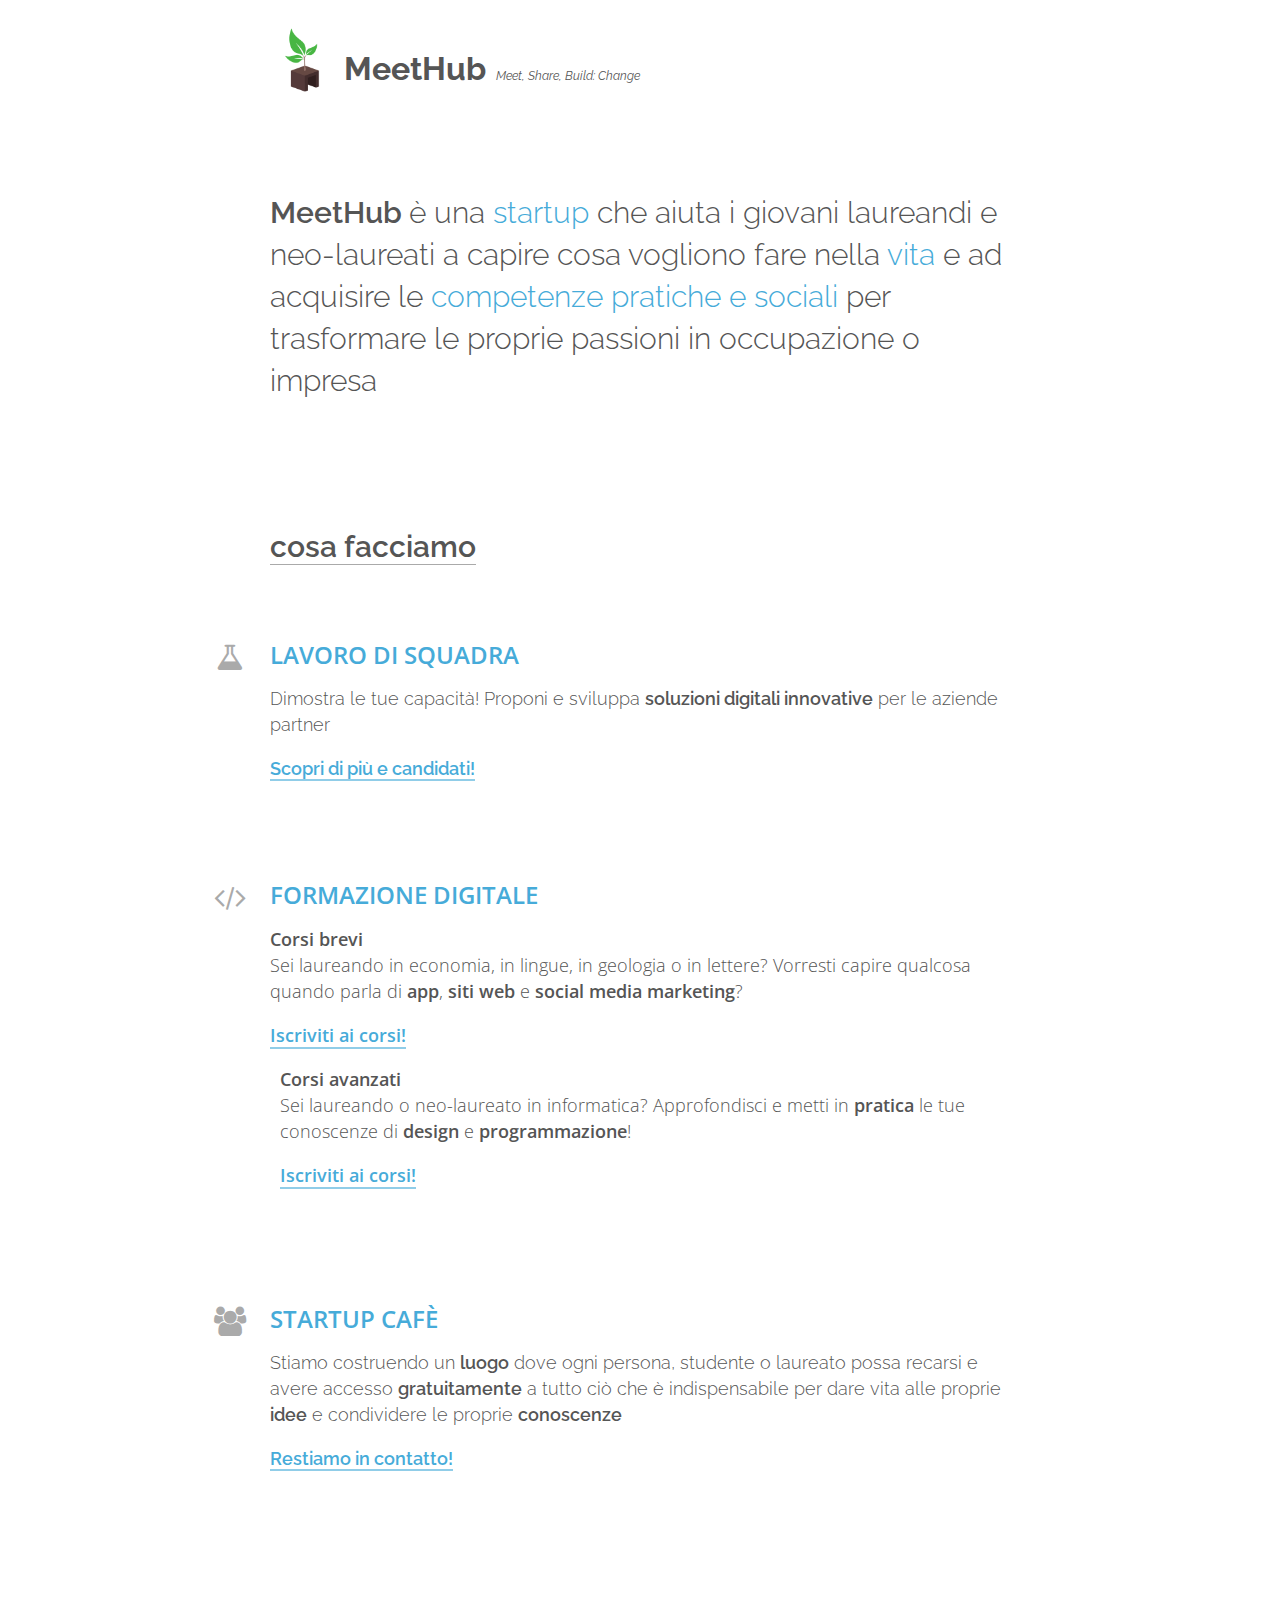
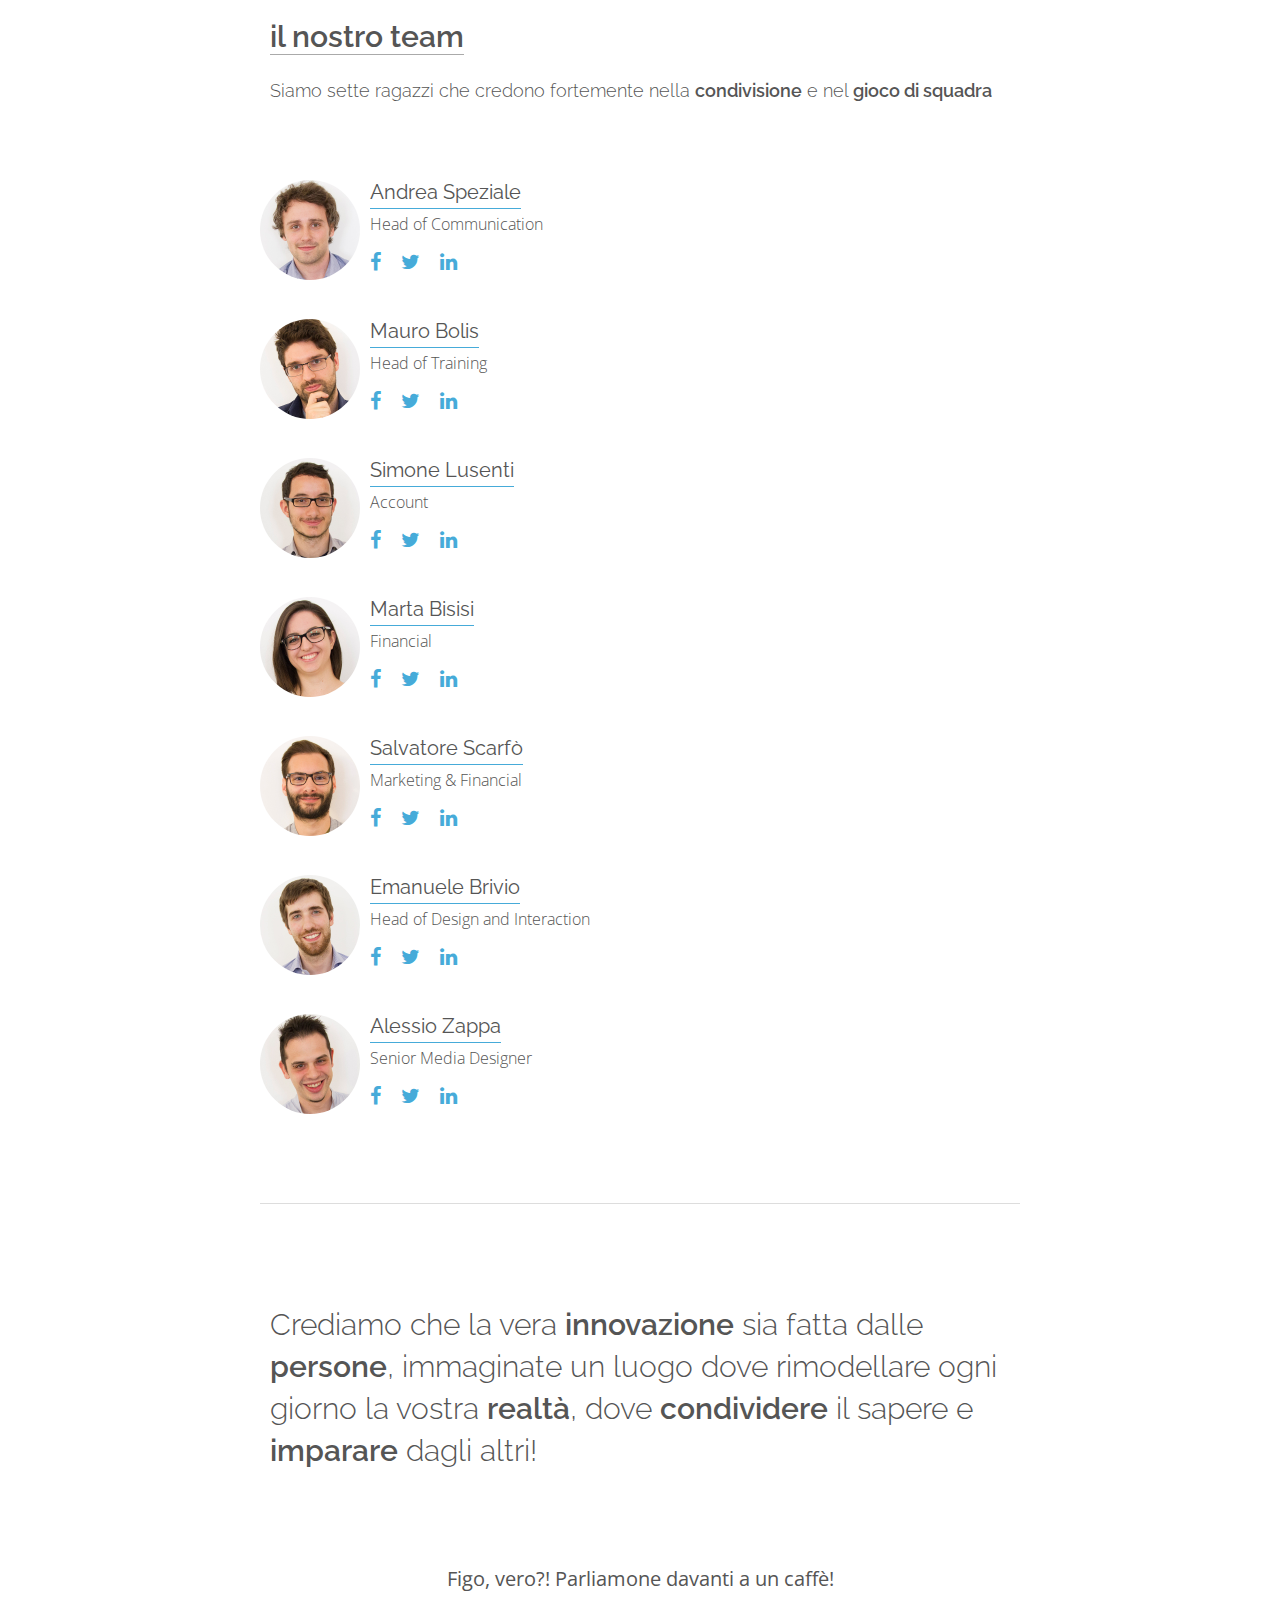
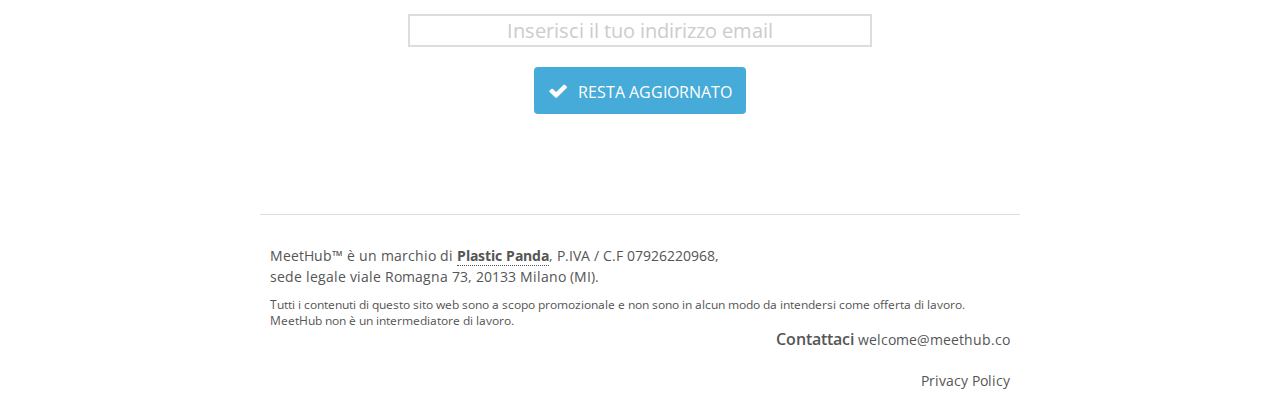
==== index.html @ 355577ea "update layout mobile" ====
<!DOCTYPE html><html prefix="og: http://ogp.me/ns#"><head><title>MeetHub | Meet, Share, Build: Change</title><meta charset="utf-8"><meta http-equiv="X-UA-Compatible" content="IE=edge,chrome=1"><meta name="viewport" content="width=device-width, initial-scale=1.0, maximum-scale=1.0"><meta name="author" content="MeetHub Team"><link rel="stylesheet" href="//yui.yahooapis.com/pure/0.5.0/pure-min.css"><link rel="stylesheet" href="//yui.yahooapis.com/pure/0.5.0/grids-responsive-min.css"><link rel="stylesheet" href="static/css/style.css"><!--[if lt IE 8]><script src="//html5shiv.googlecode.com/svn/trunk/html5.js"></script><script>window.html5 || document.write('<script src="http://html5shiv.googlecode.com/svn/trunk/html5.js"><\\/script>')</script><![endif]--><meta property="og:title" content="MeetHub | Meet, Share, Build: Change."><meta property="og:type" content="website"><meta property="og:image" content="http://www.meethub.co/static/img/mh-logo.png"><meta property="og:description" content="Meethub è un luogo stimolante in cui accelerare se stessi e rimodellare ogni giorno la propria realtà"></head><body><header><div class="container"><div class="padding"><div class="spacer-20"></div><h1 class="raleway"><a href="/"><img src="static/img/mh-logo.png" alt="MeetHub"><span>MeetHub</span><i>Meet, Share, Build: Change</i></a></h1><div class="spacer-100"></div></div></div></header><div id="main"><div class="container"><div class="intro"><div class="padding"><p><b>MeetHub  </b>&egrave; una <span class="text-azure">startup </span>che aiuta i giovani laureandi e neo-laureati a capire cosa vogliono fare nella <span class="text-azure">vita </span>e ad acquisire le <span class="text-azure">competenze </span><span class="text-azure">pratiche e sociali </span>per trasformare le proprie passioni in occupazione o impresa</p></div></div><div class="spacer-100"></div><div class="three"><div class="padding"><h1><span>cosa facciamo</span><div class="spacer-80"></div></h1></div><div class="single-one"><div class="padding"> <div class="circle text-center"><i class="fa fa-flask"></i></div><h3>Lavoro di squadra</h3><p>Dimostra le tue capacità! Proponi e sviluppa <b>soluzioni digitali innovative</b> per le aziende partner<br></p><p data-where-to="mailchimp" class="link-scroll">Scopri di più e candidati!</p></div></div><div class="spacer-100"></div><div class="single-one"><div class="padding"> <div class="circle text-center"><i class="fa fa-code"></i></div><h3>Formazione digitale</h3><div class="pure-g"><div class="pure-u-md-1-2 pure-u-1"><div class="cbase"><p><b>Corsi brevi</b><br>Sei laureando in economia, in lingue, in geologia o in lettere? Vorresti capire qualcosa quando parla di <b>app</b>, <b>siti web</b> e <b>social media marketing</b>?<p><a href="corsi.html">Iscriviti ai corsi!</a></p></p></div></div><div class="pure-u-md-1-2 pure-u-1"><div class="cavanzati"><p><b>Corsi avanzati</b><br>Sei laureando o neo-laureato in informatica? Approfondisci e metti in <b>pratica</b> le tue conoscenze di <b>design</b> e <b>programmazione</b>!</p><p><a href="corsi.html">Iscriviti ai corsi!</a></p></div></div></div></div></div><div class="spacer-100"></div><div class="single-one"><div class="padding"> <div class="circle text-center"><i class="fa fa-users"></i></div><h3>Startup caf&egrave;</h3><p>Stiamo costruendo un <b>luogo</b> dove ogni persona, studente o laureato possa recarsi e avere accesso <b>gratuitamente</b> a tutto ciò che è indispensabile per dare vita alle proprie <b>idee</b> e condividere le proprie <b>conoscenze</b></p><p data-where-to="mailchimp" class="link-scroll">Restiamo in contatto!</p></div></div></div><div class="spacer-100"></div></div><div id="team"><div class="container"><div class="spacer-50"></div><a name="team"></a><div class="padding"><h1><span>il nostro team</span></h1><p>Siamo sette ragazzi che credono fortemente nella <b>condivisione</b> e nel <b>gioco di squadra</b></p></div><div class="spacer-50"></div><div class="team pure-g"><div class="team-member pure-u-sm-1-2 pure-u-1"><div class="padding"><div class="circle"><img src="static/img/team/andrea.jpg" alt="Andrea Speziale"><div style="background-image:url('static/img/team/andrea_hover.jpg')" class="hover-circle"></div></div><div class="text"><h4><span>Andrea Speziale</span></h4><h5>Head of Communication</h5><div class="socials"><a href="http://fb.com/andreafspeziale" target="_blank"><i class="fa fa-facebook"></i></a><a href="http://twitter.com/andreafspeziale" target="_blank"><i class="fa fa-twitter"></i></a><a href="http://linkedin.com/in/andreafspeziale" target="_blank"><i class="fa fa-linkedin"></i></a></div></div></div></div><div class="team-member pure-u-sm-1-2 pure-u-1"><div class="padding"><div class="circle"><img src="static/img/team/mauro.jpg" alt="Mauro Bolis"><div style="background-image:url('static/img/team/mauro_hover.jpg')" class="hover-circle"></div></div><div class="text"><h4><span>Mauro Bolis</span></h4><h5>Head of Training</h5><div class="socials"><a href="http://fb.com/bolismauro" target="_blank"><i class="fa fa-facebook"></i></a><a href="http://twitter.com/maurobolis" target="_blank"><i class="fa fa-twitter"></i></a><a href="http://linkedin.com/profile/view?id=156968743" target="_blank"><i class="fa fa-linkedin"></i></a></div></div></div></div><div class="team-member pure-u-sm-1-2 pure-u-1"><div class="padding"><div class="circle"><img src="static/img/team/simone.jpg" alt="Simone Lusenti"><div style="background-image:url('static/img/team/simone_hover.jpg')" class="hover-circle"></div></div><div class="text"><h4><span>Simone Lusenti</span></h4><h5>Account</h5><div class="socials"><a href="http://fb.com/slusenti" target="_blank"><i class="fa fa-facebook"></i></a><a href="http://twitter.com/Lanzone31" target="_blank"><i class="fa fa-twitter"></i></a><a href="http://linkedin.com/profile/view?id=39084654" target="_blank"><i class="fa fa-linkedin"></i></a></div></div></div></div><div class="team-member pure-u-sm-1-2 pure-u-1"><div class="padding"><div class="circle"><img src="static/img/team/marta.jpg" alt="Marta Bisisi"><div style="background-image:url('static/img/team/marta_hover.jpg')" class="hover-circle"></div></div><div class="text"><h4><span>Marta Bisisi</span></h4><h5>Financial</h5><div class="socials"><a href="http://fb.com/marta.bisisi" target="_blank"><i class="fa fa-facebook"></i></a><a href="http://twitter.com/MartaBisisi" target="_blank"><i class="fa fa-twitter"></i></a><a href="http://linkedin.com/profile/view?id=308388367" target="_blank"><i class="fa fa-linkedin"></i></a></div></div></div></div><div class="team-member pure-u-sm-1-2 pure-u-1"><div class="padding"><div class="circle"><img src="static/img/team/salvo.jpg" alt="Salvatore Scarfò"><div style="background-image:url('static/img/team/salvo_hover.jpg')" class="hover-circle"></div></div><div class="text"><h4><span>Salvatore Scarfò</span></h4><h5>Marketing &amp; Financial</h5><div class="socials"><a href="http://fb.com/scarfo.s" target="_blank"><i class="fa fa-facebook"></i></a><a href="http://twitter.com/Scarfo_S" target="_blank"><i class="fa fa-twitter"></i></a><a href="http://linkedin.com/in/salvatorescarfo" target="_blank"><i class="fa fa-linkedin"></i></a></div></div></div></div><div class="team-member pure-u-sm-1-2 pure-u-1"><div class="padding"><div class="circle"><img src="static/img/team/emanuele.jpg" alt="Emanuele Brivio"><div style="background-image:url('static/img/team/emanuele_hover.jpg')" class="hover-circle"></div></div><div class="text"><h4><span>Emanuele Brivio</span></h4><h5>Head of Design and Interaction</h5><div class="socials"><a href="http://fb.com/emanbrivio" target="_blank"><i class="fa fa-facebook"></i></a><a href="http://twitter.com/emanbrivio" target="_blank"><i class="fa fa-twitter"></i></a><a href="http://linkedin.com/in/emanuelebrivio" target="_blank"><i class="fa fa-linkedin"></i></a></div></div></div></div><div class="team-member pure-u-sm-1-2 pure-u-1"><div class="padding"><div class="circle"><img src="static/img/team/alessio.jpg" alt="Alessio Zappa"><div style="background-image:url('static/img/team/alessio_hover.jpg')" class="hover-circle"></div></div><div class="text"><h4><span>Alessio Zappa</span></h4><h5>Senior Media Designer</h5><div class="socials"><a href="http://fb.com" target="_blank"><i class="fa fa-facebook"></i></a><a href="http://twitter.com" target="_blank"><i class="fa fa-twitter"></i></a><a href="http://linkedin.com/in/alessioedoardozappa" target="_blank"><i class="fa fa-linkedin"></i></a></div></div></div></div></div><div class="spacer-50"></div></div></div></div><div id="contacts"><div class="container"><div class="spacer-50"></div><div class="padding"><p>Crediamo che la vera <b>innovazione</b> sia fatta dalle <b>persone</b>, immaginate un luogo dove rimodellare ogni giorno la vostra <b>realtà</b>, dove <b>condividere</b> il sapere e <b>imparare</b> dagli altri!</p><form id="mailchimp" action="http://meethub.us8.list-manage2.com/subscribe/post?u=979a6993e64ffa1ec057b0823&amp;amp;id=a116ce73c0" method="post" name="mc-embedded-subscribe-form" target="_blank" novalidate class="validate pure-form validate"><br><p>Figo, vero?! Parliamone davanti a un caff&egrave;!</p><div class="form-inputs"><input id="mce-EMAIL" type="email" value="" name="EMAIL" placeholder="Inserisci il tuo indirizzo email" required><button type="submit"><i class="fa fa-check"></i><span>Resta aggiornato</span></button></div></form></div><div class="spacer-100"></div></div></div><footer><div class="container"><div class="spacer-20"></div><div class="pure-g"><div class="pure-u-sm-3-4 pure-u-1 left"><div class="padding"><div class="text-left">MeetHub&trade; &egrave; un marchio di <a href="http://www.plasticpanda.com" target="_blank">Plastic Panda</a>, P.IVA / C.F 07926220968,<br>sede legale viale Romagna 73, 20133 Milano (MI).<br><small>Tutti i contenuti di questo sito web sono a scopo promozionale e non sono in alcun modo da intendersi come offerta di lavoro. MeetHub non è un intermediatore di lavoro.</small></div></div></div><div class="pure-u-sm-1-4 pure-u-1 right"><div class="padding"><div class="text-right"><b>Contattaci </b><a href="mailto:welcome@meethub.co">welcome@meethub.co</a><div class="spacer-20"></div><a href="//www.iubenda.com/privacy-policy/791092" class="iubenda-white iubenda-embed" title="Privacy Policy">Privacy Policy</a><script type="text/javascript">(function (w,d) {var loader = function () {var s = d.createElement("script"), tag = d.getElementsByTagName("script")[0]; s.src = "//cdn.iubenda.com/iubenda.js"; tag.parentNode.insertBefore(s,tag);}; if(w.addEventListener){w.addEventListener("load", loader, false);}else if(w.attachEvent){w.attachEvent("onload", loader);}else{w.onload = loader;}})(window, document);</script></div></div></div></div><div class="spacer-20"></div></div></footer><script>(function(i,s,o,g,r,a,m){i['GoogleAnalyticsObject']=r;i[r]=i[r]||function(){(i[r].q=i[r].q||[]).push(arguments)},i[r].l=1*new Date();a=s.createElement(o),m=s.getElementsByTagName(o)[0];a.async=1;a.src=g;m.parentNode.insertBefore(a,m)})(window,document,'script','//www.google-analytics.com/analytics.js','ga');ga('create', 'UA-50357338-1', 'meethub.co');ga('send', 'pageview');</script><script type="text/javascript" src="static/js/vendor/smoothscroll.min.js"></script><script type="text/javascript" src="static/js/main.min.js"></script></body></html>
---- static/css/style.css ----
@import url("//fonts.googleapis.com/css?family=Open+Sans:300,400,600");
@import url("//fonts.googleapis.com/css?family=Raleway:300,400,700");
@import url("//cdnjs.cloudflare.com/ajax/libs/font-awesome/4.1.0/css/font-awesome.min.css");
.open-sans,.pure-g [class *='pure-u'],.pure-g-r [class*="pure-u"],.pure-form input[type='text'],.pure-form input[type='password'],.pure-form input[type='email'],.pure-form input[type='url'],.pure-form input[type='date'],.pure-form input[type='month'],.pure-form input[type='time'],.pure-form input[type='datetime'],.pure-form input[type='datetime-local'],.pure-form input[type='week'],.pure-form input[type='number'],.pure-form input[type='search'],.pure-form input[type='tel'],.pure-form input[type='color'],.pure-form select,.pure-form textarea,.pure-form button,button,h1,h2,h3,h4,h5,h6,html,body,body #contacts form p,body #main.inner-page,body #main.inner-page .single-course div.more .text .trainer-list ul li,body footer{font-family:'Open Sans',sans-serif}.raleway,body,body #main .three .single-one,body #quote > .text cite,body .intro h1,body #team h1,body #contacts h1,body .three h1,body .team .team-member h4,body #main.inner-page .sidebar h5 span.text,body #main.inner-page .sidebar ul li,body #main.inner-page .sidebar p.next,body #main.inner-page .single-course.other-courses p,body #main.inner-page .single-course div.more .text{font-family:'Raleway',sans-serif}.text-left{text-align:left}.text-center,body #contacts form{text-align:center}.text-right{text-align:right}.text-azure{color:#46abd9}.bg-azure{background:#46abd9;color:#fff}b,strong{font-weight:600}.spacer-10{height:10px}.spacer-20{height:20px}.spacer-30{height:30px}.spacer-40{height:40px}.spacer-50{height:50px}.spacer-60{height:60px}.spacer-70{height:70px}.spacer-80{height:80px}.spacer-90{height:90px}.spacer-100{height:100px}.spacer-110{height:110px}.spacer-120{height:120px}.spacer-130{height:130px}.spacer-140{height:140px}.spacer-150{height:150px}h1,h2,h3{font-weight:300;margin:0}h4,h5,h6{font-weight:600;margin:0}html,body{height:100%;}body{font-weight:300;color:#555;background:#fff;-webkit-overflow-scrolling:touch;font-size:30px;line-height:42px;}body .container{width:760px;margin:0 auto}body .padding{padding:0 10px}body header h1{font-size:32px;font-weight:700;line-height:100%;}body header h1 a{color:#555;text-decoration:none;}body header h1 a span,body header h1 a img,body header h1 a i{display:inline-block;margin-right:10px}body header h1 a img{width:64px;height:64px;vertical-align:bottom}body header h1 a i{font-weight:400;font-size:12px}body #main .intro p{margin:0;margin-bottom:30px}body #main .three .single-one{font-size:18px;line-height:26px;position:relative;}body #main .three .single-one .circle{position:absolute;top:0;left:-60px;width:60px;}body #main .three .single-one .circle i{display:inline-block;font-size:30px;color:rgba(85,85,85,0.5)}body #main .three .single-one h3{color:#46abd9;font-weight:600;font-size:24px;text-transform:uppercase}body #main .three .single-one p.link-scroll,body #main .three .single-one a{text-decoration:none;color:#46abd9;cursor:pointer;font-weight:600;border-bottom:2px solid rgba(70,171,217,0.6);display:inline}body #main .three .cbase{padding-right:10px}body #main .three .cavanzati{padding-left:10px}body #quote{position:relative;}body #quote .container{padding:100px 0;border-top:1px solid rgba(85,85,85,0.2);border-bottom:1px solid rgba(85,85,85,0.2)}body #quote > .text{position:relative;color:#555;z-index:2;}body #quote > .text cite{display:block;font-style:normal;font-size:32px;}body #quote > .text cite span{font-family:Times,serif;font-weight:bold}body #quote > .text p.author{font-weight:600;margin:0;font-size:24px}body .intro h1,body #team h1,body #contacts h1,body .three h1{font-size:30px;line-height:100%;margin:0;font-weight:600;text-transform:lowercase;}body .intro h1 span,body #team h1 span,body #contacts h1 span,body .three h1 span{border-bottom:1px solid rgba(85,85,85,0.5)}body #contacts .container{border-top:1px solid rgna(#555,.2)}body #contacts h1 span{border-bottom-color:#fff}body #team p{font-size:18px}body .team .team-member{margin-bottom:40px;}body .team .team-member > .padding{position:relative}body .team .team-member .text{padding-left:100px}body .team .team-member .circle{width:100px;height:100px;-webkit-border-radius:50px;border-radius:50px;overflow:hidden;margin:0 auto;position:absolute;top:0;left:0;}body .team .team-member .circle > img{width:100px;height:100px;z-index:1}body .team .team-member .circle > .hover-circle{opacity:0;-ms-filter:"progid:DXImageTransform.Microsoft.Alpha(Opacity=0)";filter:alpha(opacity=0);-webkit-transition:opacity .4s ease;-moz-transition:opacity .4s ease;-o-transition:opacity .4s ease;-ms-transition:opacity .4s ease;transition:opacity .4s ease;position:absolute;top:0;left:0;z-index:2;width:100px;height:100px;-webkit-border-radius:50px;border-radius:50px;background-position:center;-webkit-background-size:cover;-moz-background-size:cover;background-size:cover}body .team .team-member .circle > span{color:#fff;position:absolute;top:40%;width:75%;font-size:14px;left:12.5%;z-index:3;-webkit-transition:opacity .3s ease;-moz-transition:opacity .3s ease;-o-transition:opacity .3s ease;-ms-transition:opacity .3s ease;transition:opacity .3s ease;opacity:0;-ms-filter:"progid:DXImageTransform.Microsoft.Alpha(Opacity=0)";filter:alpha(opacity=0);font-weight:600;line-height:18px}body .team .team-member .circle:hover > .hover-circle{opacity:1;-ms-filter:none;filter:none}body .team .team-member .circle:hover > span{opacity:1;-ms-filter:none;filter:none}body .team .team-member h4{font-weight:400;font-size:20px;line-height:24px;padding-bottom:5px;margin-bottom:5px;}body .team .team-member h4 span{border-bottom:1px solid #46abd9;padding-bottom:4px}body .team .team-member h5{font-weight:300;font-size:16px;line-height:20px}body .team .team-member .socials a{display:inline;vertical-align:middle;margin-right:20px;color:#46abd9;}body .team .team-member .socials a:last-child{margin-right:0}body .team .team-member .socials a i{font-size:20px}body #contacts .container{padding-top:20px;border-top:1px solid rgba(85,85,85,0.2)}body #contacts form{margin:0 auto;}body #contacts form p{line-height:30px;font-size:20px;font-weight:400}body #contacts form input,body #contacts form button{font-size:20px;position:relative;}body #contacts form input:focus,body #contacts form button:focus{outline:none}body #contacts form .form-inputs{margin:0 auto;width:65%}body #contacts form input{border:2px solid rgba(85,85,85,0.2);background:#fff;-webkit-box-shadow:none;box-shadow:none;display:block;margin:0 auto 20px auto;text-align:center;width:95%;}body #contacts form input:valid{color:#fff}body #contacts form input:invalid{color:#e74c3c}body #contacts form input::-webkit-input-placeholder{color:#ccc}body #contacts form input:-moz-placeholder{color:#ccc}body #contacts form input::-moz-placeholder{color:#ccc}body #contacts form input:-ms-input-placeholder{color:#ccc}body #contacts form button{color:#fff;background:#46abd9;padding:.5em .7em;vertical-align:middle;border:none;-webkit-border-radius:4px;border-radius:4px;display:inline-block;margin:0 auto;}body #contacts form button i{display:inline-block;margin-right:10px}body #contacts form button span{display:inline-block;font-size:16px;text-transform:uppercase}body #main.inner-page{font-size:18px;font-weight:400;}body #main.inner-page .sidebar h5{position:relative;line-height:16px;}body #main.inner-page .sidebar h5 span.text{text-transform:uppercase;font-weight:300;background:#fff;z-index:2;position:relative;padding-right:5px;}body #main.inner-page .sidebar h5 span.line{z-index:1;position:absolute;width:100%;height:0;top:8px;left:0;border-bottom:1px solid #ddd}body #main.inner-page .sidebar ul{padding-left:0;}body #main.inner-page .sidebar ul li{list-style-position:outside;list-style-type:none;cursor:pointer;font-size:14px;line-height:20px;padding:0;color:#46abd9;margin-bottom:20px}body #main.inner-page .sidebar p.next{font-size:18px;line-height:28px;}body #main.inner-page .sidebar p.next a{color:#46abd9;text-decoration:none;border-bottom:2px solid rgba(70,171,217,0.2)}body #main.inner-page .single-course{padding-bottom:20px;border-bottom:1px solid #ddd;}body #main.inner-page .single-course .padding{padding-left:30px}body #main.inner-page .single-course:last-child{border-bottom:none}body #main.inner-page .single-course h2{zoom:1;margin-bottom:20px;}body #main.inner-page .single-course h2:before,body #main.inner-page .single-course h2:after{content:"";display:table}body #main.inner-page .single-course h2:after{clear:both}body #main.inner-page .single-course h2.grey{text-transform:uppercase;text-align:center;color:#46abd9}body #main.inner-page .single-course h2 > span{display:inline-block;}body #main.inner-page .single-course h2 > span.title{text-transform:uppercase;margin-right:10px;float:left;line-height:28px}body #main.inner-page .single-course h2 > span.infos{font-size:13px;font-weight:400;float:right;line-height:24px}body #main.inner-page .single-course.other-courses ul{padding:0;}body #main.inner-page .single-course.other-courses ul li{padding:0;list-style-type:none;margin-bottom:30px}body #main.inner-page .single-course.other-courses h3{margin-bottom:5px;}body #main.inner-page .single-course.other-courses h3 span{border-bottom:2px solid rgba(85,85,85,0.2);color:rgba(85,85,85,0.6)}body #main.inner-page .single-course.other-courses p{margin:0 0 10px 0}body #main.inner-page .single-course form input{-webkit-box-shadow:none;box-shadow:none;border:2px solid rgba(85,85,85,0.2)}body #main.inner-page .single-course form button{background:#2ea0d4;}body #main.inner-page .single-course form button span{text-transform:uppercase}body #main.inner-page .single-course div{font-weight:400;line-height:160%;font-size:16px;}body #main.inner-page .single-course div i{color:rgba(85,85,85,0.6)}body #main.inner-page .single-course div.more .text h4{text-transform:none;color:#46abd9;font-size:16px;margin-top:20px}body #main.inner-page .single-course div.more .text ul{margin:0;padding:0;}body #main.inner-page .single-course div.more .text ul li{list-style-type:circle;list-style-position:inside;padding-left:10px}body #main.inner-page .single-course div.more .text h3{border-bottom:2px solid rgba(85,85,85,0.2);display:inline-block;color:rgba(85,85,85,0.6);}body #main.inner-page .single-course div.more .text h3.alt{border-bottom:none;color:#46abd9;font-weight:400}body #main.inner-page .single-course div.more .text .trainer-list ul{margin:1em 0;}body #main.inner-page .single-course div.more .text .trainer-list ul li{display:inline-block;text-align:center;margin-right:10px;padding-left:0;text-transform:uppercase;font-size:13px;max-width:150px;color:#999;}body #main.inner-page .single-course div.more .text .trainer-list ul li span.pic{width:100px;height:100px;-webkit-border-radius:50px;border-radius:50px;overflow:hidden;display:block;margin:0 auto 5px auto;}body #main.inner-page .single-course div.more .text .trainer-list ul li span.pic > img{width:100px;height:100px}body #main.inner-page .single-course div.more .text .trainer-list p a{color:#46abd9;border-bottom:2px solid rgba(70,171,217,0.6);text-decoration:none}body #main.inner-page .single-course h4{text-transform:uppercase}body footer{background:#fff;color:#555;font-size:14px;line-height:150%;font-weight:400;}body footer > .container{padding-top:10px;border-top:1px solid rgba(85,85,85,0.2)}body footer a{color:#555}body footer .left a{font-weight:700;text-decoration:none;border-bottom:1px dotted #555}body footer .left small{display:block;font-size:12px;line-height:16px;margin-top:10px}body footer .right b{font-size:16px}body footer .right a{text-decoration:none}body footer .right .iubenda-embed{display:inline-block}@media screen and (max-width: 1023px){body .container{width:100%}body .padding{padding:0 20px}body header h1 a{color:#555;text-decoration:none;}body header h1 a i{display:block;font-weight:400;font-size:12px;text-align:right;margin-right:0}body #main .three .single-one{margin-bottom:30px;}body #main .three .single-one:last-child{margin-bottom:0}body #main .three .cbase{padding-right:0}body #main .three .cavanzati{padding-left:0}body #main.inner-page .sidebar{margin-bottom:100px}body #main.inner-page .single-course .padding{padding-left:20px}body .intro h1,body #team h1,body #contacts h1,body .three h1{font-size:30px}body .team .team-member .text{padding-left:110px}body .team .team-member .circle{left:10px}body #contacts form input{text-align:center;font-size:16px}body #contacts form button{color:#fff;background:#46abd9;border:none;-webkit-border-radius:4px;border-radius:4px;font-size:16px}body #contacts form .form-inputs{margin:0 auto;width:95%}body footer .right{margin-top:20px;}body footer .right .text-right{text-align:left}body footer .right b{display:block}body footer .right .spacer-20{height:10px}}
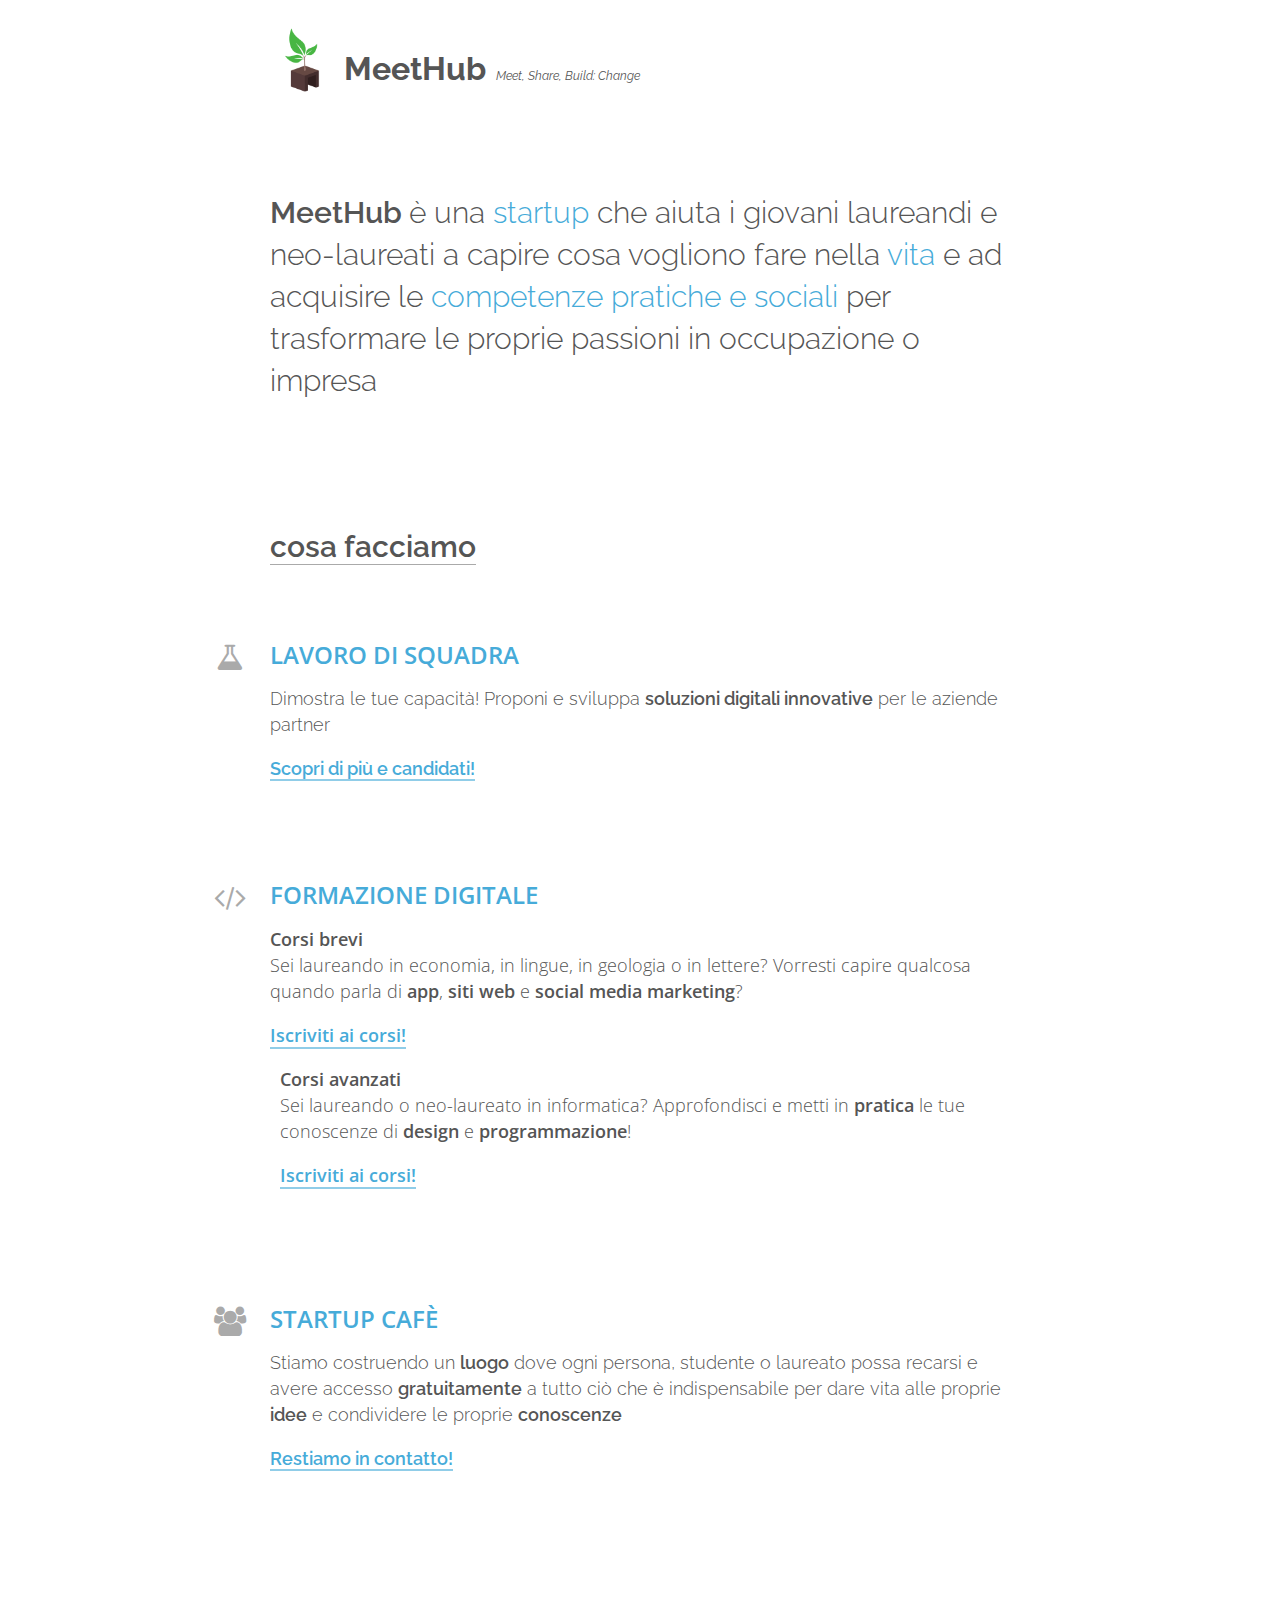
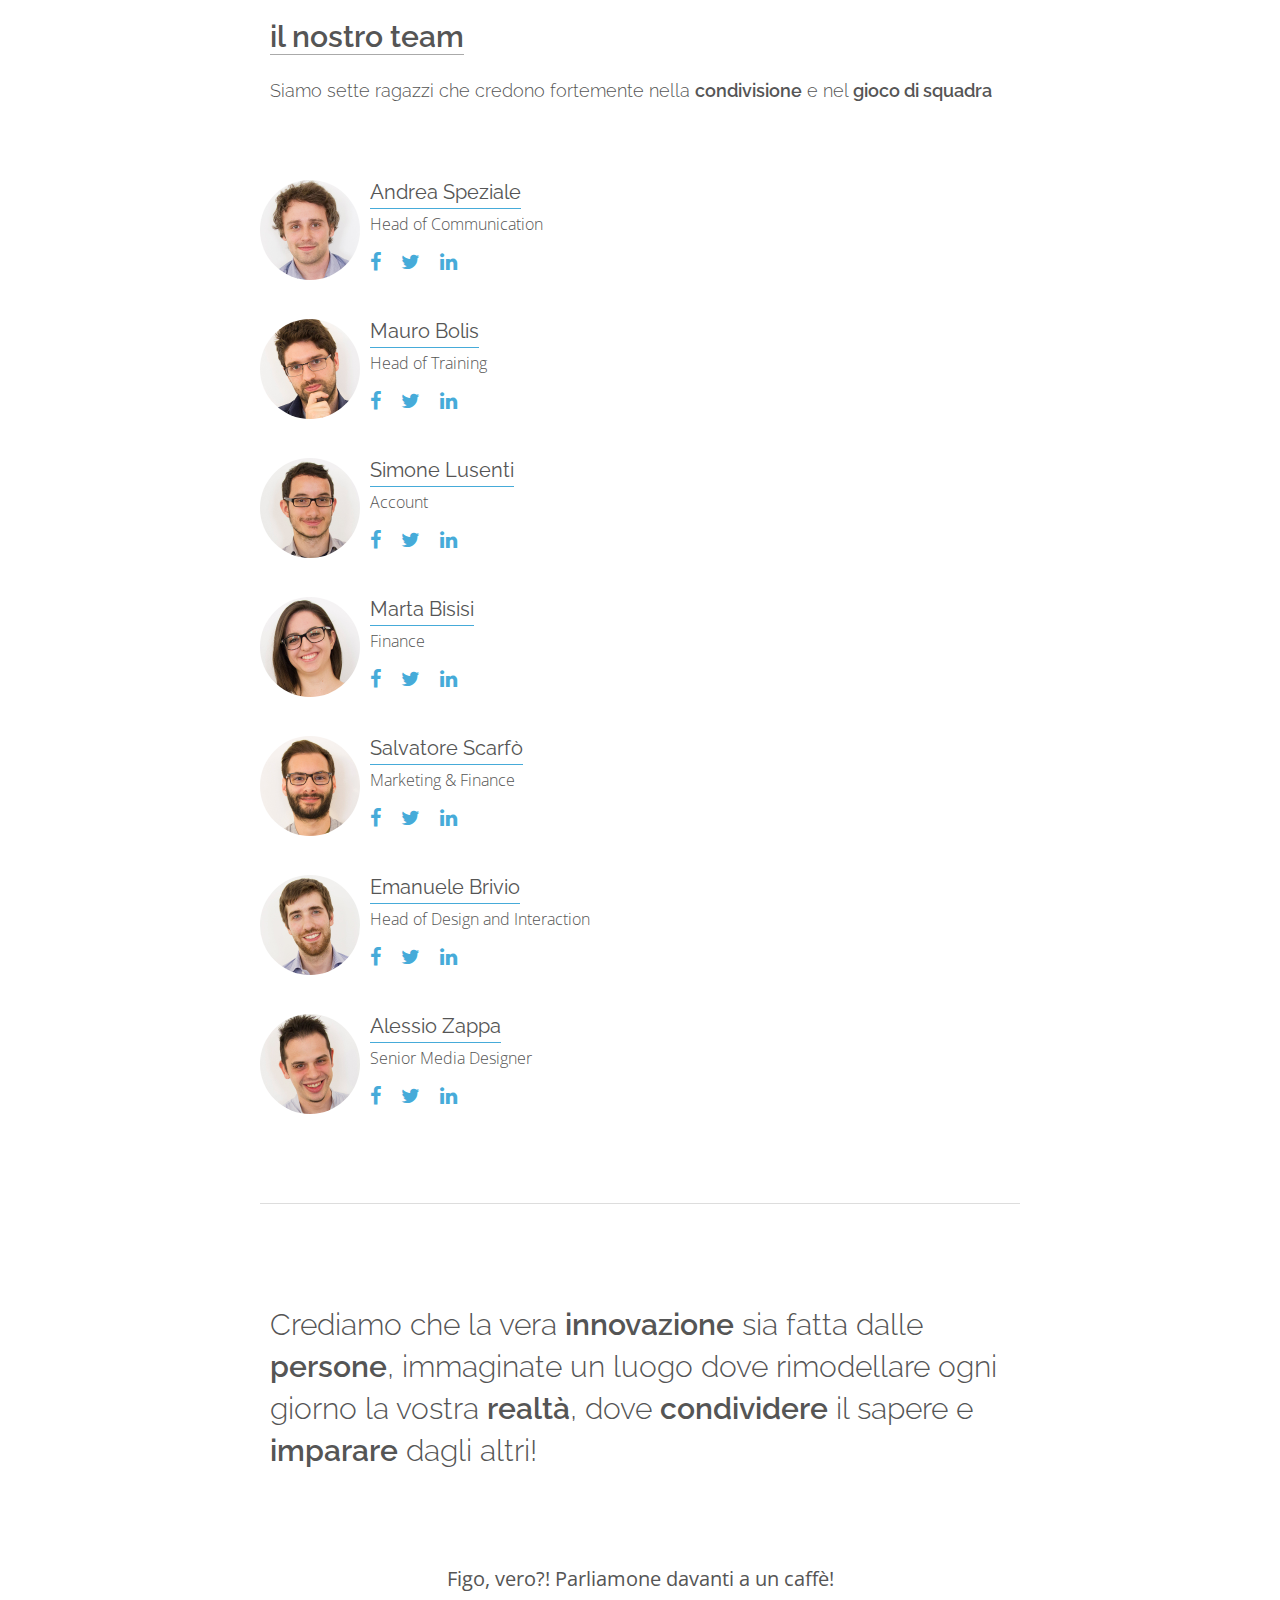
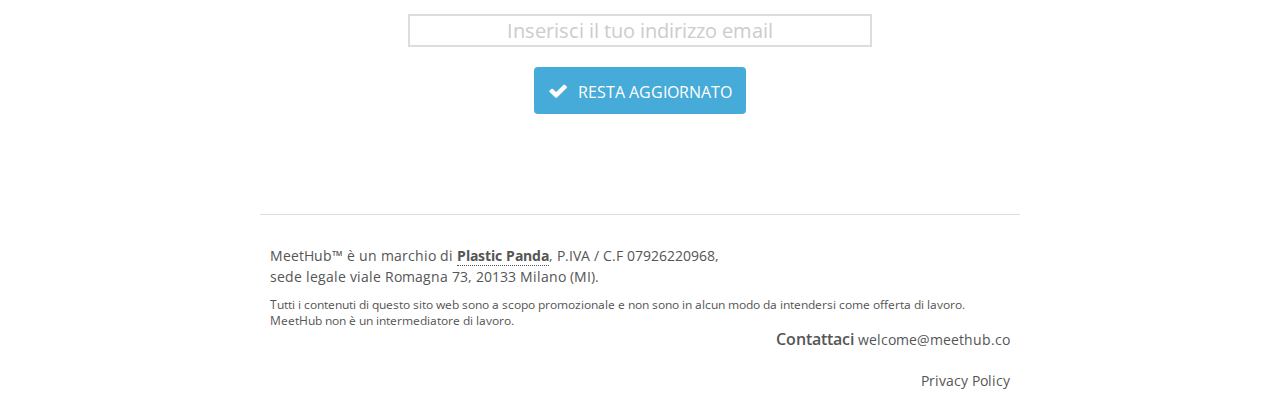
==== commit 858e87ab: "update" ====
--- a/index.html
+++ b/index.html
@@ -1 +1 @@
-<!DOCTYPE html><html prefix="og: http://ogp.me/ns#"><head><title>MeetHub | Meet, Share, Build: Change</title><meta charset="utf-8"><meta http-equiv="X-UA-Compatible" content="IE=edge,chrome=1"><meta name="viewport" content="width=device-width, initial-scale=1.0, maximum-scale=1.0"><meta name="author" content="MeetHub Team"><link rel="stylesheet" href="//yui.yahooapis.com/pure/0.5.0/pure-min.css"><link rel="stylesheet" href="//yui.yahooapis.com/pure/0.5.0/grids-responsive-min.css"><link rel="stylesheet" href="static/css/style.css"><!--[if lt IE 8]><script src="//html5shiv.googlecode.com/svn/trunk/html5.js"></script><script>window.html5 || document.write('<script src="http://html5shiv.googlecode.com/svn/trunk/html5.js"><\\/script>')</script><![endif]--><meta property="og:title" content="MeetHub | Meet, Share, Build: Change."><meta property="og:type" content="website"><meta property="og:image" content="http://www.meethub.co/static/img/mh-logo.png"><meta property="og:description" content="Meethub è un luogo stimolante in cui accelerare se stessi e rimodellare ogni giorno la propria realtà"></head><body><header><div class="container"><div class="padding"><div class="spacer-20"></div><h1 class="raleway"><a href="/"><img src="static/img/mh-logo.png" alt="MeetHub"><span>MeetHub</span><i>Meet, Share, Build: Change</i></a></h1><div class="spacer-100"></div></div></div></header><div id="main"><div class="container"><div class="intro"><div class="padding"><p><b>MeetHub  </b>&egrave; una <span class="text-azure">startup </span>che aiuta i giovani laureandi e neo-laureati a capire cosa vogliono fare nella <span class="text-azure">vita </span>e ad acquisire le <span class="text-azure">competenze </span><span class="text-azure">pratiche e sociali </span>per trasformare le proprie passioni in occupazione o impresa</p></div></div><div class="spacer-100"></div><div class="three"><div class="padding"><h1><span>cosa facciamo</span><div class="spacer-80"></div></h1></div><div class="single-one"><div class="padding"> <div class="circle text-center"><i class="fa fa-flask"></i></div><h3>Lavoro di squadra</h3><p>Dimostra le tue capacità! Proponi e sviluppa <b>soluzioni digitali innovative</b> per le aziende partner<br></p><p data-where-to="mailchimp" class="link-scroll">Scopri di più e candidati!</p></div></div><div class="spacer-100"></div><div class="single-one"><div class="padding"> <div class="circle text-center"><i class="fa fa-code"></i></div><h3>Formazione digitale</h3><div class="pure-g"><div class="pure-u-md-1-2 pure-u-1"><div class="cbase"><p><b>Corsi brevi</b><br>Sei laureando in economia, in lingue, in geologia o in lettere? Vorresti capire qualcosa quando parla di <b>app</b>, <b>siti web</b> e <b>social media marketing</b>?<p><a href="corsi.html">Iscriviti ai corsi!</a></p></p></div></div><div class="pure-u-md-1-2 pure-u-1"><div class="cavanzati"><p><b>Corsi avanzati</b><br>Sei laureando o neo-laureato in informatica? Approfondisci e metti in <b>pratica</b> le tue conoscenze di <b>design</b> e <b>programmazione</b>!</p><p><a href="corsi.html">Iscriviti ai corsi!</a></p></div></div></div></div></div><div class="spacer-100"></div><div class="single-one"><div class="padding"> <div class="circle text-center"><i class="fa fa-users"></i></div><h3>Startup caf&egrave;</h3><p>Stiamo costruendo un <b>luogo</b> dove ogni persona, studente o laureato possa recarsi e avere accesso <b>gratuitamente</b> a tutto ciò che è indispensabile per dare vita alle proprie <b>idee</b> e condividere le proprie <b>conoscenze</b></p><p data-where-to="mailchimp" class="link-scroll">Restiamo in contatto!</p></div></div></div><div class="spacer-100"></div></div><div id="team"><div class="container"><div class="spacer-50"></div><a name="team"></a><div class="padding"><h1><span>il nostro team</span></h1><p>Siamo sette ragazzi che credono fortemente nella <b>condivisione</b> e nel <b>gioco di squadra</b></p></div><div class="spacer-50"></div><div class="team pure-g"><div class="team-member pure-u-sm-1-2 pure-u-1"><div class="padding"><div class="circle"><img src="static/img/team/andrea.jpg" alt="Andrea Speziale"><div style="background-image:url('static/img/team/andrea_hover.jpg')" class="hover-circle"></div></div><div class="text"><h4><span>Andrea Speziale</span></h4><h5>Head of Communication</h5><div class="socials"><a href="http://fb.com/andreafspeziale" target="_blank"><i class="fa fa-facebook"></i></a><a href="http://twitter.com/andreafspeziale" target="_blank"><i class="fa fa-twitter"></i></a><a href="http://linkedin.com/in/andreafspeziale" target="_blank"><i class="fa fa-linkedin"></i></a></div></div></div></div><div class="team-member pure-u-sm-1-2 pure-u-1"><div class="padding"><div class="circle"><img src="static/img/team/mauro.jpg" alt="Mauro Bolis"><div style="background-image:url('static/img/team/mauro_hover.jpg')" class="hover-circle"></div></div><div class="text"><h4><span>Mauro Bolis</span></h4><h5>Head of Training</h5><div class="socials"><a href="http://fb.com/bolismauro" target="_blank"><i class="fa fa-facebook"></i></a><a href="http://twitter.com/maurobolis" target="_blank"><i class="fa fa-twitter"></i></a><a href="http://linkedin.com/profile/view?id=156968743" target="_blank"><i class="fa fa-linkedin"></i></a></div></div></div></div><div class="team-member pure-u-sm-1-2 pure-u-1"><div class="padding"><div class="circle"><img src="static/img/team/simone.jpg" alt="Simone Lusenti"><div style="background-image:url('static/img/team/simone_hover.jpg')" class="hover-circle"></div></div><div class="text"><h4><span>Simone Lusenti</span></h4><h5>Account</h5><div class="socials"><a href="http://fb.com/slusenti" target="_blank"><i class="fa fa-facebook"></i></a><a href="http://twitter.com/Lanzone31" target="_blank"><i class="fa fa-twitter"></i></a><a href="http://linkedin.com/profile/view?id=39084654" target="_blank"><i class="fa fa-linkedin"></i></a></div></div></div></div><div class="team-member pure-u-sm-1-2 pure-u-1"><div class="padding"><div class="circle"><img src="static/img/team/marta.jpg" alt="Marta Bisisi"><div style="background-image:url('static/img/team/marta_hover.jpg')" class="hover-circle"></div></div><div class="text"><h4><span>Marta Bisisi</span></h4><h5>Financial</h5><div class="socials"><a href="http://fb.com/marta.bisisi" target="_blank"><i class="fa fa-facebook"></i></a><a href="http://twitter.com/MartaBisisi" target="_blank"><i class="fa fa-twitter"></i></a><a href="http://linkedin.com/profile/view?id=308388367" target="_blank"><i class="fa fa-linkedin"></i></a></div></div></div></div><div class="team-member pure-u-sm-1-2 pure-u-1"><div class="padding"><div class="circle"><img src="static/img/team/salvo.jpg" alt="Salvatore Scarfò"><div style="background-image:url('static/img/team/salvo_hover.jpg')" class="hover-circle"></div></div><div class="text"><h4><span>Salvatore Scarfò</span></h4><h5>Marketing &amp; Financial</h5><div class="socials"><a href="http://fb.com/scarfo.s" target="_blank"><i class="fa fa-facebook"></i></a><a href="http://twitter.com/Scarfo_S" target="_blank"><i class="fa fa-twitter"></i></a><a href="http://linkedin.com/in/salvatorescarfo" target="_blank"><i class="fa fa-linkedin"></i></a></div></div></div></div><div class="team-member pure-u-sm-1-2 pure-u-1"><div class="padding"><div class="circle"><img src="static/img/team/emanuele.jpg" alt="Emanuele Brivio"><div style="background-image:url('static/img/team/emanuele_hover.jpg')" class="hover-circle"></div></div><div class="text"><h4><span>Emanuele Brivio</span></h4><h5>Head of Design and Interaction</h5><div class="socials"><a href="http://fb.com/emanbrivio" target="_blank"><i class="fa fa-facebook"></i></a><a href="http://twitter.com/emanbrivio" target="_blank"><i class="fa fa-twitter"></i></a><a href="http://linkedin.com/in/emanuelebrivio" target="_blank"><i class="fa fa-linkedin"></i></a></div></div></div></div><div class="team-member pure-u-sm-1-2 pure-u-1"><div class="padding"><div class="circle"><img src="static/img/team/alessio.jpg" alt="Alessio Zappa"><div style="background-image:url('static/img/team/alessio_hover.jpg')" class="hover-circle"></div></div><div class="text"><h4><span>Alessio Zappa</span></h4><h5>Senior Media Designer</h5><div class="socials"><a href="http://fb.com" target="_blank"><i class="fa fa-facebook"></i></a><a href="http://twitter.com" target="_blank"><i class="fa fa-twitter"></i></a><a href="http://linkedin.com/in/alessioedoardozappa" target="_blank"><i class="fa fa-linkedin"></i></a></div></div></div></div></div><div class="spacer-50"></div></div></div></div><div id="contacts"><div class="container"><div class="spacer-50"></div><div class="padding"><p>Crediamo che la vera <b>innovazione</b> sia fatta dalle <b>persone</b>, immaginate un luogo dove rimodellare ogni giorno la vostra <b>realtà</b>, dove <b>condividere</b> il sapere e <b>imparare</b> dagli altri!</p><form id="mailchimp" action="http://meethub.us8.list-manage2.com/subscribe/post?u=979a6993e64ffa1ec057b0823&amp;amp;id=a116ce73c0" method="post" name="mc-embedded-subscribe-form" target="_blank" novalidate class="validate pure-form validate"><br><p>Figo, vero?! Parliamone davanti a un caff&egrave;!</p><div class="form-inputs"><input id="mce-EMAIL" type="email" value="" name="EMAIL" placeholder="Inserisci il tuo indirizzo email" required><button type="submit"><i class="fa fa-check"></i><span>Resta aggiornato</span></button></div></form></div><div class="spacer-100"></div></div></div><footer><div class="container"><div class="spacer-20"></div><div class="pure-g"><div class="pure-u-sm-3-4 pure-u-1 left"><div class="padding"><div class="text-left">MeetHub&trade; &egrave; un marchio di <a href="http://www.plasticpanda.com" target="_blank">Plastic Panda</a>, P.IVA / C.F 07926220968,<br>sede legale viale Romagna 73, 20133 Milano (MI).<br><small>Tutti i contenuti di questo sito web sono a scopo promozionale e non sono in alcun modo da intendersi come offerta di lavoro. MeetHub non è un intermediatore di lavoro.</small></div></div></div><div class="pure-u-sm-1-4 pure-u-1 right"><div class="padding"><div class="text-right"><b>Contattaci </b><a href="mailto:welcome@meethub.co">welcome@meethub.co</a><div class="spacer-20"></div><a href="//www.iubenda.com/privacy-policy/791092" class="iubenda-white iubenda-embed" title="Privacy Policy">Privacy Policy</a><script type="text/javascript">(function (w,d) {var loader = function () {var s = d.createElement("script"), tag = d.getElementsByTagName("script")[0]; s.src = "//cdn.iubenda.com/iubenda.js"; tag.parentNode.insertBefore(s,tag);}; if(w.addEventListener){w.addEventListener("load", loader, false);}else if(w.attachEvent){w.attachEvent("onload", loader);}else{w.onload = loader;}})(window, document);</script></div></div></div></div><div class="spacer-20"></div></div></footer><script>(function(i,s,o,g,r,a,m){i['GoogleAnalyticsObject']=r;i[r]=i[r]||function(){(i[r].q=i[r].q||[]).push(arguments)},i[r].l=1*new Date();a=s.createElement(o),m=s.getElementsByTagName(o)[0];a.async=1;a.src=g;m.parentNode.insertBefore(a,m)})(window,document,'script','//www.google-analytics.com/analytics.js','ga');ga('create', 'UA-50357338-1', 'meethub.co');ga('send', 'pageview');</script><script type="text/javascript" src="static/js/vendor/smoothscroll.min.js"></script><script type="text/javascript" src="static/js/main.min.js"></script></body></html>+<!DOCTYPE html><html prefix="og: http://ogp.me/ns#"><head><title>MeetHub | Meet, Share, Build: Change</title><meta charset="utf-8"><meta http-equiv="X-UA-Compatible" content="IE=edge,chrome=1"><meta name="viewport" content="width=device-width, initial-scale=1.0, maximum-scale=1.0"><meta name="author" content="MeetHub Team"><link rel="stylesheet" href="//yui.yahooapis.com/pure/0.5.0/pure-min.css"><link rel="stylesheet" href="//yui.yahooapis.com/pure/0.5.0/grids-responsive-min.css"><link rel="stylesheet" href="static/css/style.css"><!--[if lt IE 8]><script src="//html5shiv.googlecode.com/svn/trunk/html5.js"></script><script>window.html5 || document.write('<script src="http://html5shiv.googlecode.com/svn/trunk/html5.js"><\\/script>')</script><![endif]--><meta property="og:title" content="MeetHub | Meet, Share, Build: Change."><meta property="og:type" content="website"><meta property="og:image" content="http://www.meethub.co/static/img/mh-logo.png"><meta property="og:description" content="Meethub è un luogo stimolante in cui accelerare se stessi e rimodellare ogni giorno la propria realtà"></head><body><header><div class="container"><div class="padding"><div class="spacer-20"></div><h1 class="raleway"><a href="/"><img src="static/img/mh-logo.png" alt="MeetHub"><span>MeetHub</span><i>Meet, Share, Build: Change</i></a></h1><div class="spacer-100"></div></div></div></header><div id="main"><div class="container"><div class="intro"><div class="padding"><p><b>MeetHub  </b>&egrave; una <span class="text-azure">startup </span>che aiuta i giovani laureandi e neo-laureati a capire cosa vogliono fare nella <span class="text-azure">vita </span>e ad acquisire le <span class="text-azure">competenze </span><span class="text-azure">pratiche e sociali </span>per trasformare le proprie passioni in occupazione o impresa</p></div></div><div class="spacer-100"></div><div class="three"><div class="padding"><h1><span>cosa facciamo</span><div class="spacer-80"></div></h1></div><div class="single-one"><div class="padding"> <div class="circle text-center"><i class="fa fa-flask"></i></div><h3>Lavoro di squadra</h3><p>Dimostra le tue capacità! Proponi e sviluppa <b>soluzioni digitali innovative</b> per le aziende partner<br></p><p data-where-to="mailchimp" class="link-scroll">Scopri di più e candidati!</p></div></div><div class="spacer-100"></div><div class="single-one"><div class="padding"> <div class="circle text-center"><i class="fa fa-code"></i></div><h3>Formazione digitale</h3><div class="pure-g"><div class="pure-u-md-1-2 pure-u-1"><div class="cbase"><p><b>Corsi brevi</b><br>Sei laureando in economia, in lingue, in geologia o in lettere? Vorresti capire qualcosa quando parla di <b>app</b>, <b>siti web</b> e <b>social media marketing</b>?<p><a href="corsi.html">Iscriviti ai corsi!</a></p></p></div></div><div class="pure-u-md-1-2 pure-u-1"><div class="cavanzati"><p><b>Corsi avanzati</b><br>Sei laureando o neo-laureato in informatica? Approfondisci e metti in <b>pratica</b> le tue conoscenze di <b>design</b> e <b>programmazione</b>!</p><p><a href="corsi.html">Iscriviti ai corsi!</a></p></div></div></div></div></div><div class="spacer-100"></div><div class="single-one"><div class="padding"> <div class="circle text-center"><i class="fa fa-users"></i></div><h3>Startup caf&egrave;</h3><p>Stiamo costruendo un <b>luogo</b> dove ogni persona, studente o laureato possa recarsi e avere accesso <b>gratuitamente</b> a tutto ciò che è indispensabile per dare vita alle proprie <b>idee</b> e condividere le proprie <b>conoscenze</b></p><p data-where-to="mailchimp" class="link-scroll">Restiamo in contatto!</p></div></div></div><div class="spacer-100"></div></div><div id="team"><div class="container"><div class="spacer-50"></div><a name="team"></a><div class="padding"><h1><span>il nostro team</span></h1><p>Siamo sette ragazzi che credono fortemente nella <b>condivisione</b> e nel <b>gioco di squadra</b></p></div><div class="spacer-50"></div><div class="team pure-g"><div class="team-member pure-u-sm-1-2 pure-u-1"><div class="padding"><div class="circle"><img src="static/img/team/andrea.jpg" alt="Andrea Speziale"><div style="background-image:url('static/img/team/andrea_hover.jpg')" class="hover-circle"></div></div><div class="text"><h4><span>Andrea Speziale</span></h4><h5>Head of Communication</h5><div class="socials"><a href="http://fb.com/andreafspeziale" target="_blank"><i class="fa fa-facebook"></i></a><a href="http://twitter.com/andreafspeziale" target="_blank"><i class="fa fa-twitter"></i></a><a href="http://linkedin.com/in/andreafspeziale" target="_blank"><i class="fa fa-linkedin"></i></a></div></div></div></div><div class="team-member pure-u-sm-1-2 pure-u-1"><div class="padding"><div class="circle"><img src="static/img/team/mauro.jpg" alt="Mauro Bolis"><div style="background-image:url('static/img/team/mauro_hover.jpg')" class="hover-circle"></div></div><div class="text"><h4><span>Mauro Bolis</span></h4><h5>Head of Training</h5><div class="socials"><a href="http://fb.com/bolismauro" target="_blank"><i class="fa fa-facebook"></i></a><a href="http://twitter.com/maurobolis" target="_blank"><i class="fa fa-twitter"></i></a><a href="http://linkedin.com/profile/view?id=156968743" target="_blank"><i class="fa fa-linkedin"></i></a></div></div></div></div><div class="team-member pure-u-sm-1-2 pure-u-1"><div class="padding"><div class="circle"><img src="static/img/team/simone.jpg" alt="Simone Lusenti"><div style="background-image:url('static/img/team/simone_hover.jpg')" class="hover-circle"></div></div><div class="text"><h4><span>Simone Lusenti</span></h4><h5>Account</h5><div class="socials"><a href="http://fb.com/slusenti" target="_blank"><i class="fa fa-facebook"></i></a><a href="http://twitter.com/Lanzone31" target="_blank"><i class="fa fa-twitter"></i></a><a href="http://linkedin.com/profile/view?id=39084654" target="_blank"><i class="fa fa-linkedin"></i></a></div></div></div></div><div class="team-member pure-u-sm-1-2 pure-u-1"><div class="padding"><div class="circle"><img src="static/img/team/marta.jpg" alt="Marta Bisisi"><div style="background-image:url('static/img/team/marta_hover.jpg')" class="hover-circle"></div></div><div class="text"><h4><span>Marta Bisisi</span></h4><h5>Finance</h5><div class="socials"><a href="http://fb.com/marta.bisisi" target="_blank"><i class="fa fa-facebook"></i></a><a href="http://twitter.com/MartaBisisi" target="_blank"><i class="fa fa-twitter"></i></a><a href="http://linkedin.com/profile/view?id=308388367" target="_blank"><i class="fa fa-linkedin"></i></a></div></div></div></div><div class="team-member pure-u-sm-1-2 pure-u-1"><div class="padding"><div class="circle"><img src="static/img/team/salvo.jpg" alt="Salvatore Scarfò"><div style="background-image:url('static/img/team/salvo_hover.jpg')" class="hover-circle"></div></div><div class="text"><h4><span>Salvatore Scarfò</span></h4><h5>Marketing &amp; Finance</h5><div class="socials"><a href="http://fb.com/scarfo.s" target="_blank"><i class="fa fa-facebook"></i></a><a href="http://twitter.com/Scarfo_S" target="_blank"><i class="fa fa-twitter"></i></a><a href="http://linkedin.com/in/salvatorescarfo" target="_blank"><i class="fa fa-linkedin"></i></a></div></div></div></div><div class="team-member pure-u-sm-1-2 pure-u-1"><div class="padding"><div class="circle"><img src="static/img/team/emanuele.jpg" alt="Emanuele Brivio"><div style="background-image:url('static/img/team/emanuele_hover.jpg')" class="hover-circle"></div></div><div class="text"><h4><span>Emanuele Brivio</span></h4><h5>Head of Design and Interaction</h5><div class="socials"><a href="http://fb.com/emanbrivio" target="_blank"><i class="fa fa-facebook"></i></a><a href="http://twitter.com/emanbrivio" target="_blank"><i class="fa fa-twitter"></i></a><a href="http://linkedin.com/in/emanuelebrivio" target="_blank"><i class="fa fa-linkedin"></i></a></div></div></div></div><div class="team-member pure-u-sm-1-2 pure-u-1"><div class="padding"><div class="circle"><img src="static/img/team/alessio.jpg" alt="Alessio Zappa"><div style="background-image:url('static/img/team/alessio_hover.jpg')" class="hover-circle"></div></div><div class="text"><h4><span>Alessio Zappa</span></h4><h5>Senior Media Designer</h5><div class="socials"><a href="http://fb.com" target="_blank"><i class="fa fa-facebook"></i></a><a href="http://twitter.com" target="_blank"><i class="fa fa-twitter"></i></a><a href="http://linkedin.com/in/alessioedoardozappa" target="_blank"><i class="fa fa-linkedin"></i></a></div></div></div></div></div><div class="spacer-50"></div></div></div></div><div id="contacts"><div class="container"><div class="spacer-50"></div><div class="padding"><p>Crediamo che la vera <b>innovazione</b> sia fatta dalle <b>persone</b>, immaginate un luogo dove rimodellare ogni giorno la vostra <b>realtà</b>, dove <b>condividere</b> il sapere e <b>imparare</b> dagli altri!</p><form id="mailchimp" action="http://meethub.us8.list-manage2.com/subscribe/post?u=979a6993e64ffa1ec057b0823&amp;amp;id=a116ce73c0" method="post" name="mc-embedded-subscribe-form" target="_blank" novalidate class="validate pure-form validate"><br><p>Figo, vero?! Parliamone davanti a un caff&egrave;!</p><div class="form-inputs"><input id="mce-EMAIL" type="email" value="" name="EMAIL" placeholder="Inserisci il tuo indirizzo email" required><button type="submit"><i class="fa fa-check"></i><span>Resta aggiornato</span></button></div></form></div><div class="spacer-100"></div></div></div><footer><div class="container"><div class="spacer-20"></div><div class="pure-g"><div class="pure-u-sm-3-4 pure-u-1 left"><div class="padding"><div class="text-left">MeetHub&trade; &egrave; un marchio di <a href="http://www.plasticpanda.com" target="_blank">Plastic Panda</a>, P.IVA / C.F 07926220968,<br>sede legale viale Romagna 73, 20133 Milano (MI).<br><small>Tutti i contenuti di questo sito web sono a scopo promozionale e non sono in alcun modo da intendersi come offerta di lavoro. MeetHub non è un intermediatore di lavoro.</small></div></div></div><div class="pure-u-sm-1-4 pure-u-1 right"><div class="padding"><div class="text-right"><b>Contattaci </b><a href="mailto:welcome@meethub.co">welcome@meethub.co</a><div class="spacer-20"></div><a href="//www.iubenda.com/privacy-policy/791092" class="iubenda-white iubenda-embed" title="Privacy Policy">Privacy Policy</a><script type="text/javascript">(function (w,d) {var loader = function () {var s = d.createElement("script"), tag = d.getElementsByTagName("script")[0]; s.src = "//cdn.iubenda.com/iubenda.js"; tag.parentNode.insertBefore(s,tag);}; if(w.addEventListener){w.addEventListener("load", loader, false);}else if(w.attachEvent){w.attachEvent("onload", loader);}else{w.onload = loader;}})(window, document);</script></div></div></div></div><div class="spacer-20"></div></div></footer><script>(function(i,s,o,g,r,a,m){i['GoogleAnalyticsObject']=r;i[r]=i[r]||function(){(i[r].q=i[r].q||[]).push(arguments)},i[r].l=1*new Date();a=s.createElement(o),m=s.getElementsByTagName(o)[0];a.async=1;a.src=g;m.parentNode.insertBefore(a,m)})(window,document,'script','//www.google-analytics.com/analytics.js','ga');ga('create', 'UA-50357338-1', 'meethub.co');ga('send', 'pageview');</script><script type="text/javascript" src="static/js/vendor/smoothscroll.min.js"></script><script type="text/javascript" src="static/js/main.min.js"></script></body></html>--- a/static/css/style.css
+++ b/static/css/style.css
@@ -1,4 +1,4 @@
 @import url("//fonts.googleapis.com/css?family=Open+Sans:300,400,600");
 @import url("//fonts.googleapis.com/css?family=Raleway:300,400,700");
 @import url("//cdnjs.cloudflare.com/ajax/libs/font-awesome/4.1.0/css/font-awesome.min.css");
-.open-sans,.pure-g [class *='pure-u'],.pure-g-r [class*="pure-u"],.pure-form input[type='text'],.pure-form input[type='password'],.pure-form input[type='email'],.pure-form input[type='url'],.pure-form input[type='date'],.pure-form input[type='month'],.pure-form input[type='time'],.pure-form input[type='datetime'],.pure-form input[type='datetime-local'],.pure-form input[type='week'],.pure-form input[type='number'],.pure-form input[type='search'],.pure-form input[type='tel'],.pure-form input[type='color'],.pure-form select,.pure-form textarea,.pure-form button,button,h1,h2,h3,h4,h5,h6,html,body,body #contacts form p,body #main.inner-page,body #main.inner-page .single-course div.more .text .trainer-list ul li,body footer{font-family:'Open Sans',sans-serif}.raleway,body,body #main .three .single-one,body #quote > .text cite,body .intro h1,body #team h1,body #contacts h1,body .three h1,body .team .team-member h4,body #main.inner-page .sidebar h5 span.text,body #main.inner-page .sidebar ul li,body #main.inner-page .sidebar p.next,body #main.inner-page .single-course.other-courses p,body #main.inner-page .single-course div.more .text{font-family:'Raleway',sans-serif}.text-left{text-align:left}.text-center,body #contacts form{text-align:center}.text-right{text-align:right}.text-azure{color:#46abd9}.bg-azure{background:#46abd9;color:#fff}b,strong{font-weight:600}.spacer-10{height:10px}.spacer-20{height:20px}.spacer-30{height:30px}.spacer-40{height:40px}.spacer-50{height:50px}.spacer-60{height:60px}.spacer-70{height:70px}.spacer-80{height:80px}.spacer-90{height:90px}.spacer-100{height:100px}.spacer-110{height:110px}.spacer-120{height:120px}.spacer-130{height:130px}.spacer-140{height:140px}.spacer-150{height:150px}h1,h2,h3{font-weight:300;margin:0}h4,h5,h6{font-weight:600;margin:0}html,body{height:100%;}body{font-weight:300;color:#555;background:#fff;-webkit-overflow-scrolling:touch;font-size:30px;line-height:42px;}body .container{width:760px;margin:0 auto}body .padding{padding:0 10px}body header h1{font-size:32px;font-weight:700;line-height:100%;}body header h1 a{color:#555;text-decoration:none;}body header h1 a span,body header h1 a img,body header h1 a i{display:inline-block;margin-right:10px}body header h1 a img{width:64px;height:64px;vertical-align:bottom}body header h1 a i{font-weight:400;font-size:12px}body #main .intro p{margin:0;margin-bottom:30px}body #main .three .single-one{font-size:18px;line-height:26px;position:relative;}body #main .three .single-one .circle{position:absolute;top:0;left:-60px;width:60px;}body #main .three .single-one .circle i{display:inline-block;font-size:30px;color:rgba(85,85,85,0.5)}body #main .three .single-one h3{color:#46abd9;font-weight:600;font-size:24px;text-transform:uppercase}body #main .three .single-one p.link-scroll,body #main .three .single-one a{text-decoration:none;color:#46abd9;cursor:pointer;font-weight:600;border-bottom:2px solid rgba(70,171,217,0.6);display:inline}body #main .three .cbase{padding-right:10px}body #main .three .cavanzati{padding-left:10px}body #quote{position:relative;}body #quote .container{padding:100px 0;border-top:1px solid rgba(85,85,85,0.2);border-bottom:1px solid rgba(85,85,85,0.2)}body #quote > .text{position:relative;color:#555;z-index:2;}body #quote > .text cite{display:block;font-style:normal;font-size:32px;}body #quote > .text cite span{font-family:Times,serif;font-weight:bold}body #quote > .text p.author{font-weight:600;margin:0;font-size:24px}body .intro h1,body #team h1,body #contacts h1,body .three h1{font-size:30px;line-height:100%;margin:0;font-weight:600;text-transform:lowercase;}body .intro h1 span,body #team h1 span,body #contacts h1 span,body .three h1 span{border-bottom:1px solid rgba(85,85,85,0.5)}body #contacts .container{border-top:1px solid rgna(#555,.2)}body #contacts h1 span{border-bottom-color:#fff}body #team p{font-size:18px}body .team .team-member{margin-bottom:40px;}body .team .team-member > .padding{position:relative}body .team .team-member .text{padding-left:100px}body .team .team-member .circle{width:100px;height:100px;-webkit-border-radius:50px;border-radius:50px;overflow:hidden;margin:0 auto;position:absolute;top:0;left:0;}body .team .team-member .circle > img{width:100px;height:100px;z-index:1}body .team .team-member .circle > .hover-circle{opacity:0;-ms-filter:"progid:DXImageTransform.Microsoft.Alpha(Opacity=0)";filter:alpha(opacity=0);-webkit-transition:opacity .4s ease;-moz-transition:opacity .4s ease;-o-transition:opacity .4s ease;-ms-transition:opacity .4s ease;transition:opacity .4s ease;position:absolute;top:0;left:0;z-index:2;width:100px;height:100px;-webkit-border-radius:50px;border-radius:50px;background-position:center;-webkit-background-size:cover;-moz-background-size:cover;background-size:cover}body .team .team-member .circle > span{color:#fff;position:absolute;top:40%;width:75%;font-size:14px;left:12.5%;z-index:3;-webkit-transition:opacity .3s ease;-moz-transition:opacity .3s ease;-o-transition:opacity .3s ease;-ms-transition:opacity .3s ease;transition:opacity .3s ease;opacity:0;-ms-filter:"progid:DXImageTransform.Microsoft.Alpha(Opacity=0)";filter:alpha(opacity=0);font-weight:600;line-height:18px}body .team .team-member .circle:hover > .hover-circle{opacity:1;-ms-filter:none;filter:none}body .team .team-member .circle:hover > span{opacity:1;-ms-filter:none;filter:none}body .team .team-member h4{font-weight:400;font-size:20px;line-height:24px;padding-bottom:5px;margin-bottom:5px;}body .team .team-member h4 span{border-bottom:1px solid #46abd9;padding-bottom:4px}body .team .team-member h5{font-weight:300;font-size:16px;line-height:20px}body .team .team-member .socials a{display:inline;vertical-align:middle;margin-right:20px;color:#46abd9;}body .team .team-member .socials a:last-child{margin-right:0}body .team .team-member .socials a i{font-size:20px}body #contacts .container{padding-top:20px;border-top:1px solid rgba(85,85,85,0.2)}body #contacts form{margin:0 auto;}body #contacts form p{line-height:30px;font-size:20px;font-weight:400}body #contacts form input,body #contacts form button{font-size:20px;position:relative;}body #contacts form input:focus,body #contacts form button:focus{outline:none}body #contacts form .form-inputs{margin:0 auto;width:65%}body #contacts form input{border:2px solid rgba(85,85,85,0.2);background:#fff;-webkit-box-shadow:none;box-shadow:none;display:block;margin:0 auto 20px auto;text-align:center;width:95%;}body #contacts form input:valid{color:#fff}body #contacts form input:invalid{color:#e74c3c}body #contacts form input::-webkit-input-placeholder{color:#ccc}body #contacts form input:-moz-placeholder{color:#ccc}body #contacts form input::-moz-placeholder{color:#ccc}body #contacts form input:-ms-input-placeholder{color:#ccc}body #contacts form button{color:#fff;background:#46abd9;padding:.5em .7em;vertical-align:middle;border:none;-webkit-border-radius:4px;border-radius:4px;display:inline-block;margin:0 auto;}body #contacts form button i{display:inline-block;margin-right:10px}body #contacts form button span{display:inline-block;font-size:16px;text-transform:uppercase}body #main.inner-page{font-size:18px;font-weight:400;}body #main.inner-page .sidebar h5{position:relative;line-height:16px;}body #main.inner-page .sidebar h5 span.text{text-transform:uppercase;font-weight:300;background:#fff;z-index:2;position:relative;padding-right:5px;}body #main.inner-page .sidebar h5 span.line{z-index:1;position:absolute;width:100%;height:0;top:8px;left:0;border-bottom:1px solid #ddd}body #main.inner-page .sidebar ul{padding-left:0;}body #main.inner-page .sidebar ul li{list-style-position:outside;list-style-type:none;cursor:pointer;font-size:14px;line-height:20px;padding:0;color:#46abd9;margin-bottom:20px}body #main.inner-page .sidebar p.next{font-size:18px;line-height:28px;}body #main.inner-page .sidebar p.next a{color:#46abd9;text-decoration:none;border-bottom:2px solid rgba(70,171,217,0.2)}body #main.inner-page .single-course{padding-bottom:20px;border-bottom:1px solid #ddd;}body #main.inner-page .single-course .padding{padding-left:30px}body #main.inner-page .single-course:last-child{border-bottom:none}body #main.inner-page .single-course h2{zoom:1;margin-bottom:20px;}body #main.inner-page .single-course h2:before,body #main.inner-page .single-course h2:after{content:"";display:table}body #main.inner-page .single-course h2:after{clear:both}body #main.inner-page .single-course h2.grey{text-transform:uppercase;text-align:center;color:#46abd9}body #main.inner-page .single-course h2 > span{display:inline-block;}body #main.inner-page .single-course h2 > span.title{text-transform:uppercase;margin-right:10px;float:left;line-height:28px}body #main.inner-page .single-course h2 > span.infos{font-size:13px;font-weight:400;float:right;line-height:24px}body #main.inner-page .single-course.other-courses ul{padding:0;}body #main.inner-page .single-course.other-courses ul li{padding:0;list-style-type:none;margin-bottom:30px}body #main.inner-page .single-course.other-courses h3{margin-bottom:5px;}body #main.inner-page .single-course.other-courses h3 span{border-bottom:2px solid rgba(85,85,85,0.2);color:rgba(85,85,85,0.6)}body #main.inner-page .single-course.other-courses p{margin:0 0 10px 0}body #main.inner-page .single-course form input{-webkit-box-shadow:none;box-shadow:none;border:2px solid rgba(85,85,85,0.2)}body #main.inner-page .single-course form button{background:#2ea0d4;}body #main.inner-page .single-course form button span{text-transform:uppercase}body #main.inner-page .single-course div{font-weight:400;line-height:160%;font-size:16px;}body #main.inner-page .single-course div i{color:rgba(85,85,85,0.6)}body #main.inner-page .single-course div.more .text h4{text-transform:none;color:#46abd9;font-size:16px;margin-top:20px}body #main.inner-page .single-course div.more .text ul{margin:0;padding:0;}body #main.inner-page .single-course div.more .text ul li{list-style-type:circle;list-style-position:inside;padding-left:10px}body #main.inner-page .single-course div.more .text h3{border-bottom:2px solid rgba(85,85,85,0.2);display:inline-block;color:rgba(85,85,85,0.6);}body #main.inner-page .single-course div.more .text h3.alt{border-bottom:none;color:#46abd9;font-weight:400}body #main.inner-page .single-course div.more .text .trainer-list ul{margin:1em 0;}body #main.inner-page .single-course div.more .text .trainer-list ul li{display:inline-block;text-align:center;margin-right:10px;padding-left:0;text-transform:uppercase;font-size:13px;max-width:150px;color:#999;}body #main.inner-page .single-course div.more .text .trainer-list ul li span.pic{width:100px;height:100px;-webkit-border-radius:50px;border-radius:50px;overflow:hidden;display:block;margin:0 auto 5px auto;}body #main.inner-page .single-course div.more .text .trainer-list ul li span.pic > img{width:100px;height:100px}body #main.inner-page .single-course div.more .text .trainer-list p a{color:#46abd9;border-bottom:2px solid rgba(70,171,217,0.6);text-decoration:none}body #main.inner-page .single-course h4{text-transform:uppercase}body footer{background:#fff;color:#555;font-size:14px;line-height:150%;font-weight:400;}body footer > .container{padding-top:10px;border-top:1px solid rgba(85,85,85,0.2)}body footer a{color:#555}body footer .left a{font-weight:700;text-decoration:none;border-bottom:1px dotted #555}body footer .left small{display:block;font-size:12px;line-height:16px;margin-top:10px}body footer .right b{font-size:16px}body footer .right a{text-decoration:none}body footer .right .iubenda-embed{display:inline-block}@media screen and (max-width: 1023px){body .container{width:100%}body .padding{padding:0 20px}body header h1 a{color:#555;text-decoration:none;}body header h1 a i{display:block;font-weight:400;font-size:12px;text-align:right;margin-right:0}body #main .three .single-one{margin-bottom:30px;}body #main .three .single-one:last-child{margin-bottom:0}body #main .three .cbase{padding-right:0}body #main .three .cavanzati{padding-left:0}body #main.inner-page .sidebar{margin-bottom:100px}body #main.inner-page .single-course .padding{padding-left:20px}body .intro h1,body #team h1,body #contacts h1,body .three h1{font-size:30px}body .team .team-member .text{padding-left:110px}body .team .team-member .circle{left:10px}body #contacts form input{text-align:center;font-size:16px}body #contacts form button{color:#fff;background:#46abd9;border:none;-webkit-border-radius:4px;border-radius:4px;font-size:16px}body #contacts form .form-inputs{margin:0 auto;width:95%}body footer .right{margin-top:20px;}body footer .right .text-right{text-align:left}body footer .right b{display:block}body footer .right .spacer-20{height:10px}}+.open-sans,.pure-g [class *='pure-u'],.pure-g-r [class*="pure-u"],.pure-form input[type='text'],.pure-form input[type='password'],.pure-form input[type='email'],.pure-form input[type='url'],.pure-form input[type='date'],.pure-form input[type='month'],.pure-form input[type='time'],.pure-form input[type='datetime'],.pure-form input[type='datetime-local'],.pure-form input[type='week'],.pure-form input[type='number'],.pure-form input[type='search'],.pure-form input[type='tel'],.pure-form input[type='color'],.pure-form select,.pure-form textarea,.pure-form button,button,h1,h2,h3,h4,h5,h6,html,body,body #contacts form p,body #main.inner-page,body #main.inner-page .single-course div.more .text .trainer-list ul li,body footer{font-family:'Open Sans',sans-serif}.raleway,body,body #main .three .single-one,body #quote > .text cite,body .intro h1,body #team h1,body #contacts h1,body .three h1,body .team .team-member h4,body #main.inner-page .sidebar h5 span.text,body #main.inner-page .sidebar ul li,body #main.inner-page .sidebar p.next,body #main.inner-page .single-course.other-courses p,body #main.inner-page .single-course div.more .text{font-family:'Raleway',sans-serif}.text-left{text-align:left}.text-center,body #contacts form{text-align:center}.text-right{text-align:right}.text-azure{color:#46abd9}.bg-azure{background:#46abd9;color:#fff}b,strong{font-weight:600}.spacer-10{height:10px}.spacer-20{height:20px}.spacer-30{height:30px}.spacer-40{height:40px}.spacer-50{height:50px}.spacer-60{height:60px}.spacer-70{height:70px}.spacer-80{height:80px}.spacer-90{height:90px}.spacer-100{height:100px}.spacer-110{height:110px}.spacer-120{height:120px}.spacer-130{height:130px}.spacer-140{height:140px}.spacer-150{height:150px}h1,h2,h3{font-weight:300;margin:0}h4,h5,h6{font-weight:600;margin:0}html,body{height:100%;}body{font-weight:300;color:#555;background:#fff;-webkit-overflow-scrolling:touch;font-size:30px;line-height:42px;}body .container{width:760px;margin:0 auto}body .padding{padding:0 10px}body header h1{font-size:32px;font-weight:700;line-height:100%;}body header h1 a{color:#555;text-decoration:none;}body header h1 a span,body header h1 a img,body header h1 a i{display:inline-block;margin-right:10px}body header h1 a img{width:64px;height:64px;vertical-align:bottom}body header h1 a i{font-weight:400;font-size:12px}body #main .intro p{margin:0;margin-bottom:30px}body #main .three .single-one{font-size:18px;line-height:26px;position:relative;}body #main .three .single-one .circle{position:absolute;top:0;left:-60px;width:60px;}body #main .three .single-one .circle i{display:inline-block;font-size:30px;color:rgba(85,85,85,0.5)}body #main .three .single-one h3{color:#46abd9;font-weight:600;font-size:24px;text-transform:uppercase}body #main .three .single-one p.link-scroll,body #main .three .single-one a{text-decoration:none;color:#46abd9;cursor:pointer;font-weight:600;border-bottom:2px solid rgba(70,171,217,0.6);display:inline}body #main .three .cbase{padding-right:10px}body #main .three .cavanzati{padding-left:10px}body #quote{position:relative;}body #quote .container{padding:100px 0;border-top:1px solid rgba(85,85,85,0.2);border-bottom:1px solid rgba(85,85,85,0.2)}body #quote > .text{position:relative;color:#555;z-index:2;}body #quote > .text cite{display:block;font-style:normal;font-size:32px;}body #quote > .text cite span{font-family:Times,serif;font-weight:bold}body #quote > .text p.author{font-weight:600;margin:0;font-size:24px}body .intro h1,body #team h1,body #contacts h1,body .three h1{font-size:30px;line-height:100%;margin:0;font-weight:600;text-transform:lowercase;}body .intro h1 span,body #team h1 span,body #contacts h1 span,body .three h1 span{border-bottom:1px solid rgba(85,85,85,0.5)}body #contacts .container{border-top:1px solid rgna(#555,.2)}body #contacts h1 span{border-bottom-color:#fff}body #team p{font-size:18px}body .team .team-member{margin-bottom:40px;}body .team .team-member > .padding{position:relative}body .team .team-member .text{padding-left:100px}body .team .team-member .circle{width:100px;height:100px;-webkit-border-radius:50px;border-radius:50px;overflow:hidden;margin:0 auto;position:absolute;top:0;left:0;}body .team .team-member .circle > img{width:100px;height:100px;z-index:1}body .team .team-member .circle > .hover-circle{opacity:0;-ms-filter:"progid:DXImageTransform.Microsoft.Alpha(Opacity=0)";filter:alpha(opacity=0);-webkit-transition:opacity .4s ease;-moz-transition:opacity .4s ease;-o-transition:opacity .4s ease;-ms-transition:opacity .4s ease;transition:opacity .4s ease;position:absolute;top:0;left:0;z-index:2;width:100px;height:100px;-webkit-border-radius:50px;border-radius:50px;background-position:center;-webkit-background-size:cover;-moz-background-size:cover;background-size:cover}body .team .team-member .circle > span{color:#fff;position:absolute;top:40%;width:75%;font-size:14px;left:12.5%;z-index:3;-webkit-transition:opacity .3s ease;-moz-transition:opacity .3s ease;-o-transition:opacity .3s ease;-ms-transition:opacity .3s ease;transition:opacity .3s ease;opacity:0;-ms-filter:"progid:DXImageTransform.Microsoft.Alpha(Opacity=0)";filter:alpha(opacity=0);font-weight:600;line-height:18px}body .team .team-member .circle:hover > .hover-circle{opacity:1;-ms-filter:none;filter:none}body .team .team-member .circle:hover > span{opacity:1;-ms-filter:none;filter:none}body .team .team-member h4{font-weight:400;font-size:20px;line-height:24px;padding-bottom:5px;margin-bottom:5px;}body .team .team-member h4 span{border-bottom:1px solid #46abd9;padding-bottom:4px}body .team .team-member h5{font-weight:300;font-size:16px;line-height:20px}body .team .team-member .socials a{display:inline;vertical-align:middle;margin-right:20px;color:#46abd9;}body .team .team-member .socials a:last-child{margin-right:0}body .team .team-member .socials a i{font-size:20px}body #contacts .container{padding-top:20px;border-top:1px solid rgba(85,85,85,0.2)}body #contacts form{margin:0 auto;}body #contacts form p{line-height:30px;font-size:20px;font-weight:400}body #contacts form input,body #contacts form button{font-size:20px;position:relative;}body #contacts form input:focus,body #contacts form button:focus{outline:none}body #contacts form .form-inputs{margin:0 auto;width:65%}body #contacts form input{border:2px solid rgba(85,85,85,0.2);background:#fff;-webkit-box-shadow:none;box-shadow:none;display:block;margin:0 auto 20px auto;text-align:center;width:95%;}body #contacts form input:valid{color:#27ae60}body #contacts form input:invalid{color:#e74c3c}body #contacts form input::-webkit-input-placeholder{color:#ccc}body #contacts form input:-moz-placeholder{color:#ccc}body #contacts form input::-moz-placeholder{color:#ccc}body #contacts form input:-ms-input-placeholder{color:#ccc}body #contacts form button{color:#fff;background:#46abd9;padding:.5em .7em;vertical-align:middle;border:none;-webkit-border-radius:4px;border-radius:4px;display:inline-block;margin:0 auto;}body #contacts form button i{display:inline-block;margin-right:10px}body #contacts form button span{display:inline-block;font-size:16px;text-transform:uppercase}body #main.inner-page{font-size:18px;font-weight:400;}body #main.inner-page .sidebar h5{position:relative;line-height:16px;}body #main.inner-page .sidebar h5 span.text{text-transform:uppercase;font-weight:300;background:#fff;z-index:2;position:relative;padding-right:5px;}body #main.inner-page .sidebar h5 span.line{z-index:1;position:absolute;width:100%;height:0;top:8px;left:0;border-bottom:1px solid #ddd}body #main.inner-page .sidebar ul{padding-left:0;}body #main.inner-page .sidebar ul li{list-style-position:outside;list-style-type:none;cursor:pointer;font-size:14px;line-height:20px;padding:0;color:#46abd9;margin-bottom:20px}body #main.inner-page .sidebar p.next{font-size:18px;line-height:28px;}body #main.inner-page .sidebar p.next a{color:#46abd9;text-decoration:none;border-bottom:2px solid rgba(70,171,217,0.2)}body #main.inner-page .single-course{padding-bottom:20px;border-bottom:1px solid #ddd;}body #main.inner-page .single-course .padding{padding-left:30px}body #main.inner-page .single-course:last-child{border-bottom:none}body #main.inner-page .single-course h2{zoom:1;margin-bottom:20px;}body #main.inner-page .single-course h2:before,body #main.inner-page .single-course h2:after{content:"";display:table}body #main.inner-page .single-course h2:after{clear:both}body #main.inner-page .single-course h2.grey{text-transform:uppercase;text-align:center;color:#46abd9}body #main.inner-page .single-course h2 > span{display:inline-block;}body #main.inner-page .single-course h2 > span.title{text-transform:uppercase;margin-right:10px;float:left;line-height:28px}body #main.inner-page .single-course h2 > span.infos{font-size:13px;font-weight:400;float:right;line-height:24px}body #main.inner-page .single-course.other-courses ul{padding:0;}body #main.inner-page .single-course.other-courses ul li{padding:0;list-style-type:none;margin-bottom:30px}body #main.inner-page .single-course.other-courses h3{margin-bottom:5px;}body #main.inner-page .single-course.other-courses h3 span{border-bottom:2px solid rgba(85,85,85,0.2);color:rgba(85,85,85,0.6)}body #main.inner-page .single-course.other-courses p{margin:0 0 10px 0}body #main.inner-page .single-course form input{-webkit-box-shadow:none;box-shadow:none;border:2px solid rgba(85,85,85,0.2)}body #main.inner-page .single-course form button{background:#2ea0d4;}body #main.inner-page .single-course form button span{text-transform:uppercase}body #main.inner-page .single-course div{font-weight:400;line-height:160%;font-size:16px;}body #main.inner-page .single-course div i{color:rgba(85,85,85,0.6)}body #main.inner-page .single-course div.more .text h4{text-transform:none;color:#46abd9;font-size:16px;margin-top:20px}body #main.inner-page .single-course div.more .text ul{margin:0;padding:0;}body #main.inner-page .single-course div.more .text ul li{list-style-type:circle;list-style-position:inside;padding-left:10px}body #main.inner-page .single-course div.more .text h3{border-bottom:2px solid rgba(85,85,85,0.2);display:inline-block;color:rgba(85,85,85,0.6);}body #main.inner-page .single-course div.more .text h3.alt{border-bottom:none;color:#46abd9;font-weight:400}body #main.inner-page .single-course div.more .text .trainer-list ul{margin:1em 0;}body #main.inner-page .single-course div.more .text .trainer-list ul li{display:inline-block;text-align:center;margin-right:10px;padding-left:0;text-transform:uppercase;font-size:13px;max-width:150px;color:#999;}body #main.inner-page .single-course div.more .text .trainer-list ul li span.pic{width:100px;height:100px;-webkit-border-radius:50px;border-radius:50px;overflow:hidden;display:block;margin:0 auto 5px auto;}body #main.inner-page .single-course div.more .text .trainer-list ul li span.pic > img{width:100px;height:100px}body #main.inner-page .single-course div.more .text .trainer-list p a{color:#46abd9;border-bottom:2px solid rgba(70,171,217,0.6);text-decoration:none}body #main.inner-page .single-course h4{text-transform:uppercase}body footer{background:#fff;color:#555;font-size:14px;line-height:150%;font-weight:400;}body footer > .container{padding-top:10px;border-top:1px solid rgba(85,85,85,0.2)}body footer a{color:#555}body footer .left a{font-weight:700;text-decoration:none;border-bottom:1px dotted #555}body footer .left small{display:block;font-size:12px;line-height:16px;margin-top:10px}body footer .right b{font-size:16px}body footer .right a{text-decoration:none}body footer .right .iubenda-embed{display:inline-block}@media screen and (max-width: 1023px){body .container{width:100%}body .padding{padding:0 20px}body header h1 a{color:#555;text-decoration:none;}body header h1 a i{display:block;font-weight:400;font-size:12px;text-align:right;margin-right:0}body #main .three .single-one{margin-bottom:30px;}body #main .three .single-one:last-child{margin-bottom:0}body #main .three .cbase{padding-right:0}body #main .three .cavanzati{padding-left:0}body #main.inner-page .sidebar{margin-bottom:100px}body #main.inner-page .single-course .padding{padding-left:20px}body .intro h1,body #team h1,body #contacts h1,body .three h1{font-size:30px}body .team .team-member .text{padding-left:110px}body .team .team-member .circle{left:10px}body #contacts form input{text-align:center;font-size:16px}body #contacts form button{color:#fff;background:#46abd9;border:none;-webkit-border-radius:4px;border-radius:4px;font-size:16px}body #contacts form .form-inputs{margin:0 auto;width:95%}body footer .right{margin-top:20px;}body footer .right .text-right{text-align:left}body footer .right b{display:block}body footer .right .spacer-20{height:10px}}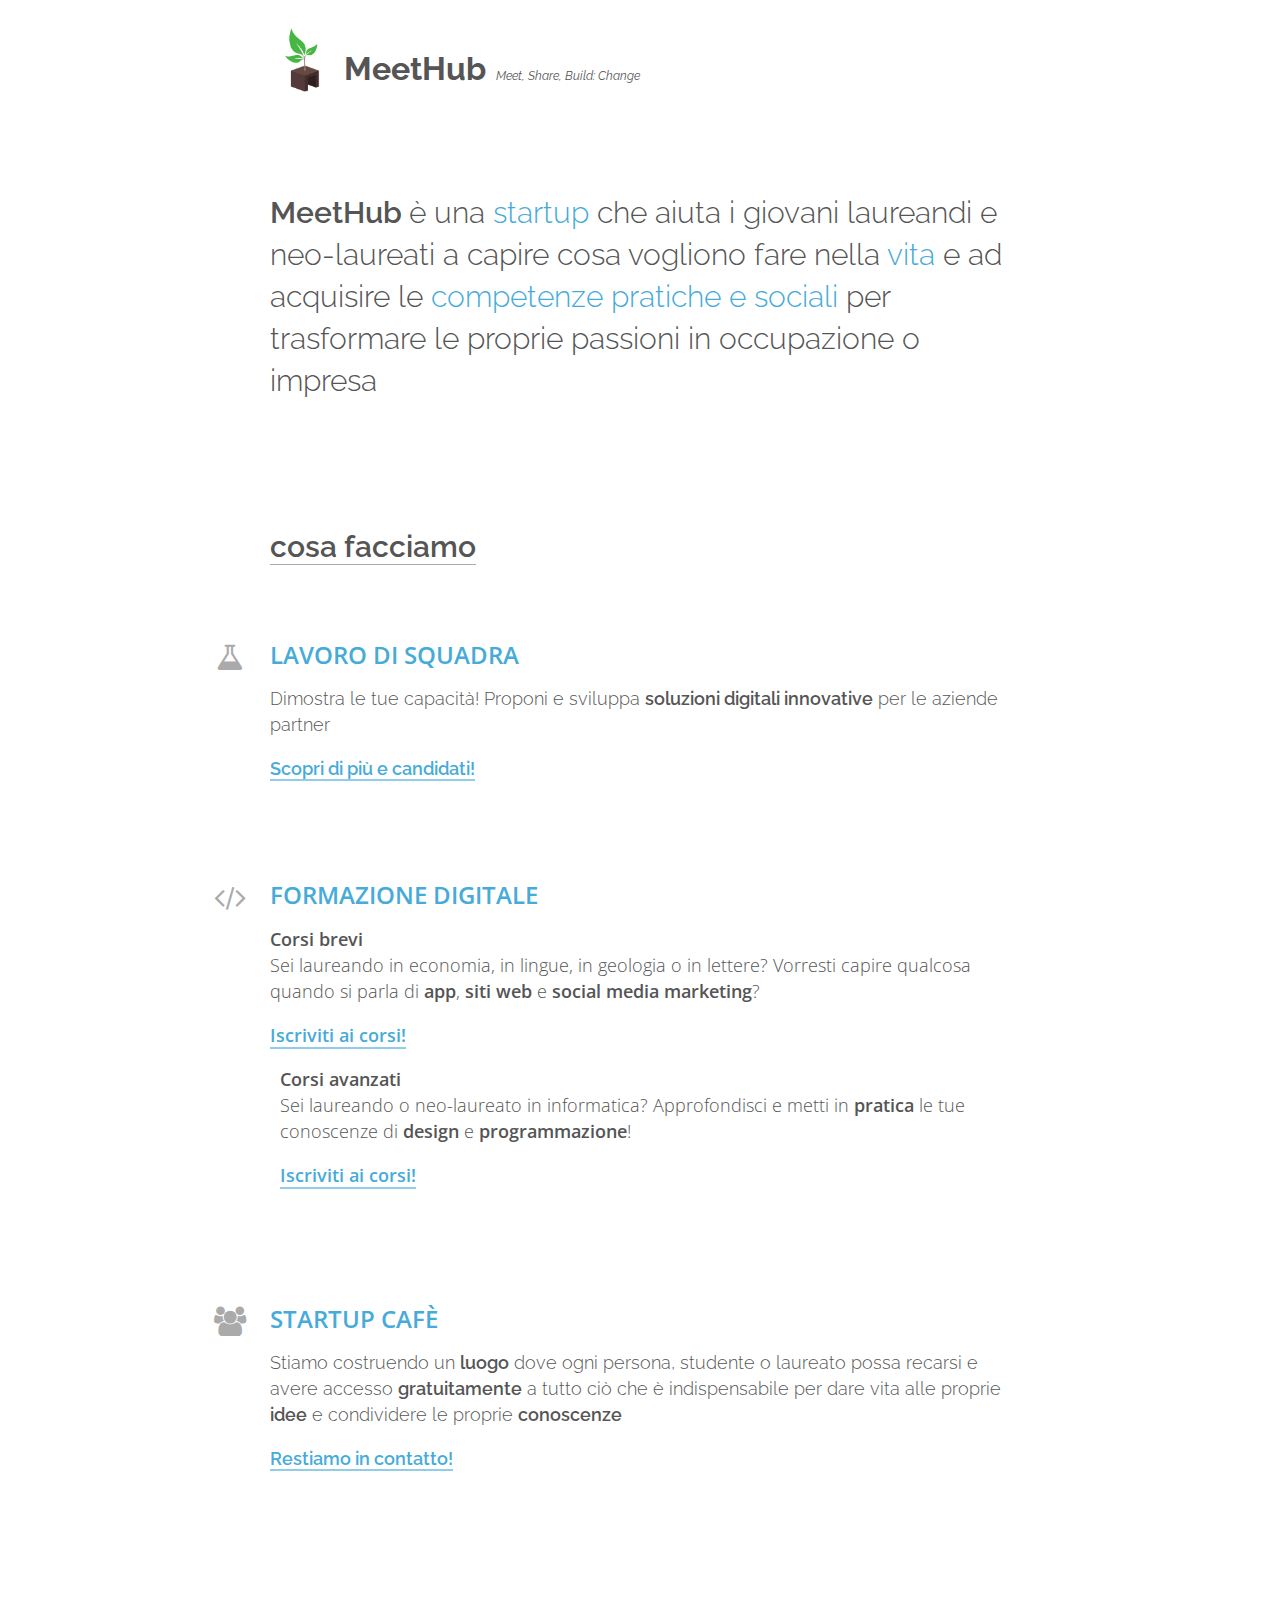
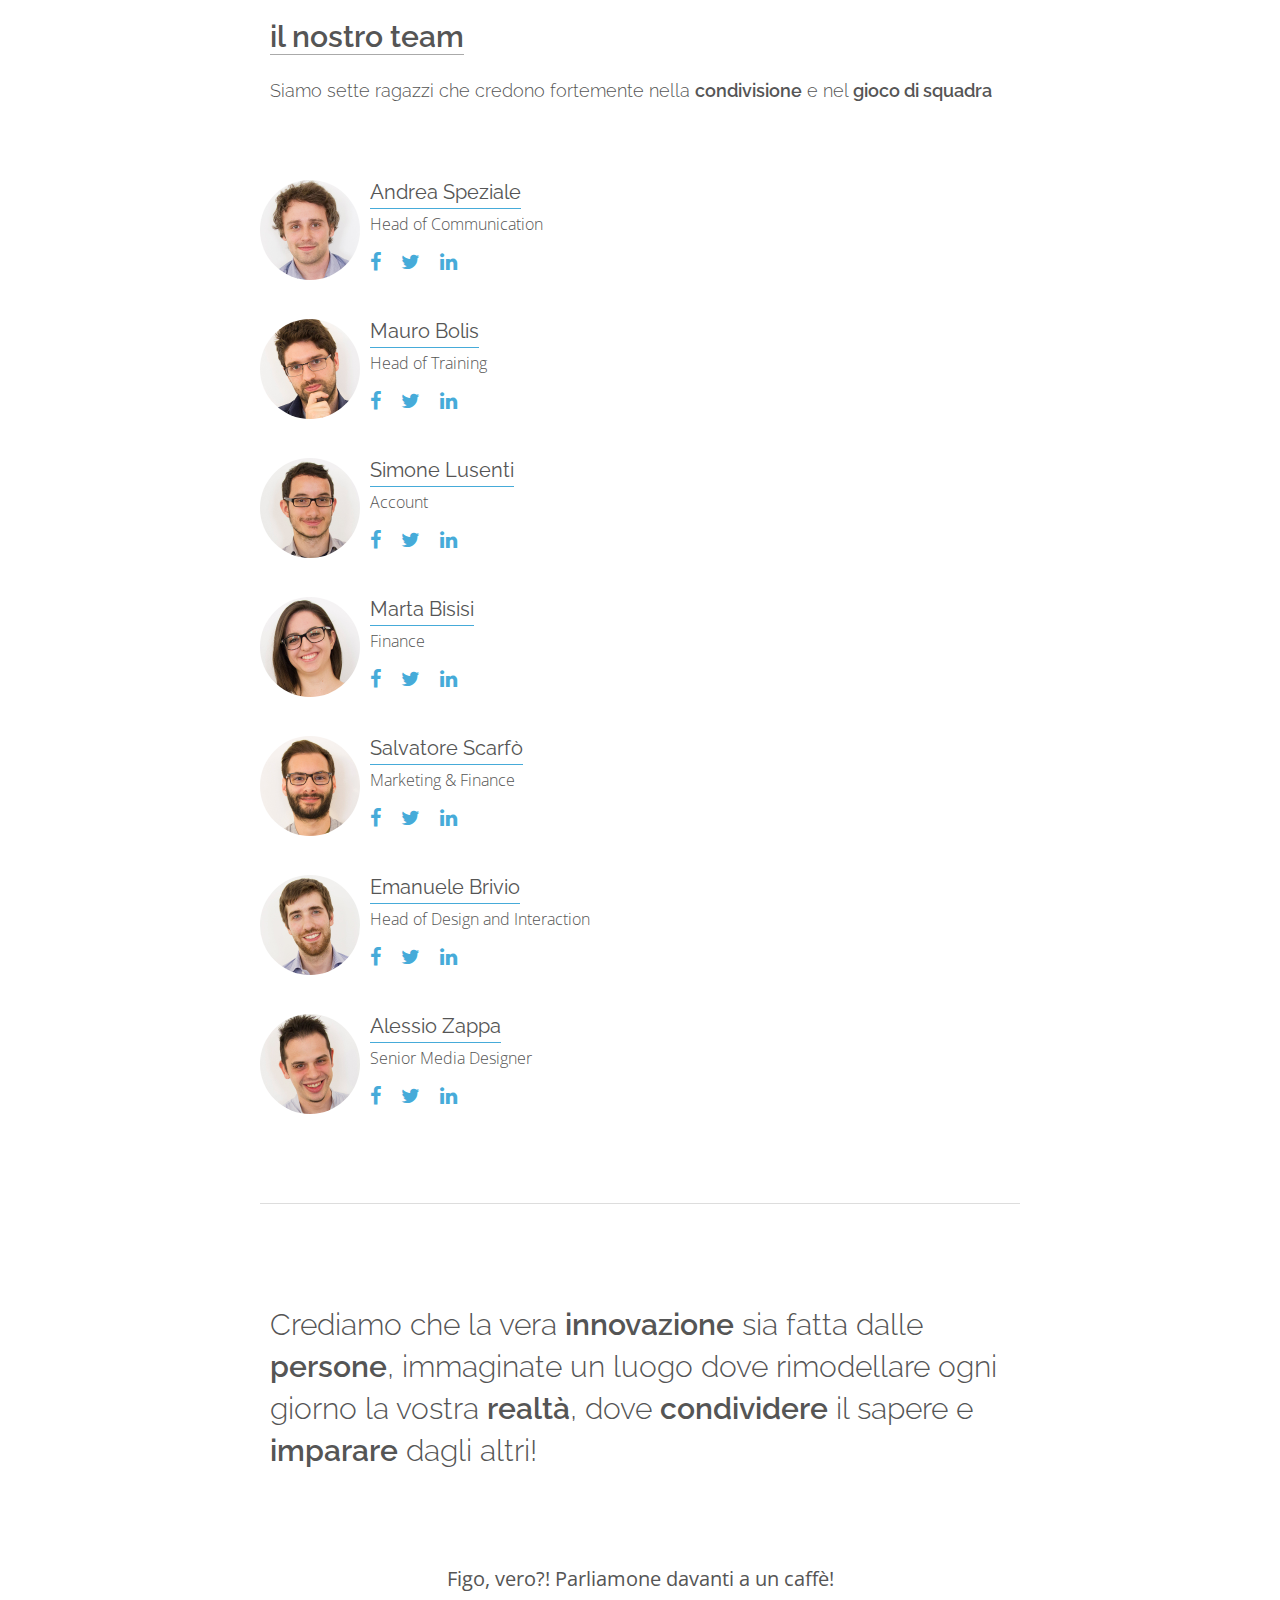
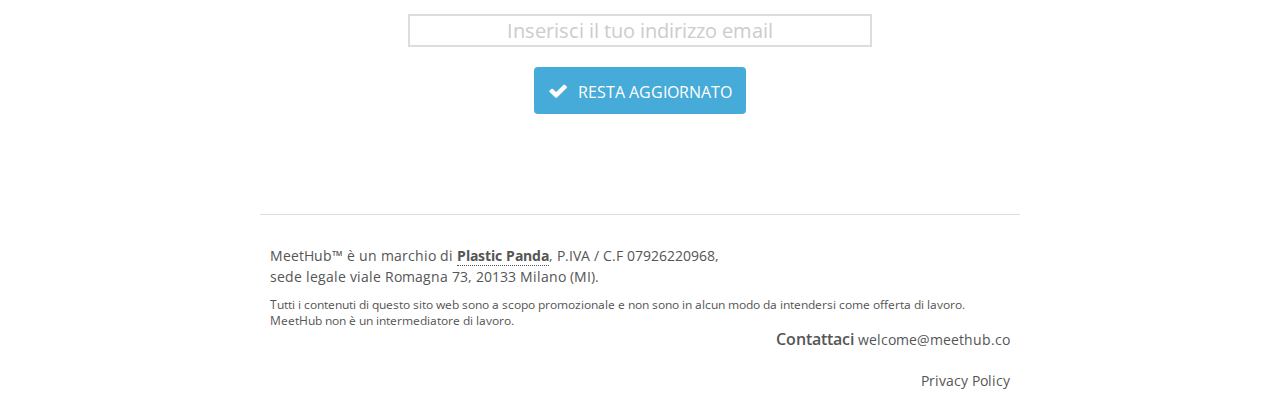
==== commit 730811b1: "fix typo" ====
--- a/index.html
+++ b/index.html
@@ -1 +1 @@
-<!DOCTYPE html><html prefix="og: http://ogp.me/ns#"><head><title>MeetHub | Meet, Share, Build: Change</title><meta charset="utf-8"><meta http-equiv="X-UA-Compatible" content="IE=edge,chrome=1"><meta name="viewport" content="width=device-width, initial-scale=1.0, maximum-scale=1.0"><meta name="author" content="MeetHub Team"><link rel="stylesheet" href="//yui.yahooapis.com/pure/0.5.0/pure-min.css"><link rel="stylesheet" href="//yui.yahooapis.com/pure/0.5.0/grids-responsive-min.css"><link rel="stylesheet" href="static/css/style.css"><!--[if lt IE 8]><script src="//html5shiv.googlecode.com/svn/trunk/html5.js"></script><script>window.html5 || document.write('<script src="http://html5shiv.googlecode.com/svn/trunk/html5.js"><\\/script>')</script><![endif]--><meta property="og:title" content="MeetHub | Meet, Share, Build: Change."><meta property="og:type" content="website"><meta property="og:image" content="http://www.meethub.co/static/img/mh-logo.png"><meta property="og:description" content="Meethub è un luogo stimolante in cui accelerare se stessi e rimodellare ogni giorno la propria realtà"></head><body><header><div class="container"><div class="padding"><div class="spacer-20"></div><h1 class="raleway"><a href="/"><img src="static/img/mh-logo.png" alt="MeetHub"><span>MeetHub</span><i>Meet, Share, Build: Change</i></a></h1><div class="spacer-100"></div></div></div></header><div id="main"><div class="container"><div class="intro"><div class="padding"><p><b>MeetHub  </b>&egrave; una <span class="text-azure">startup </span>che aiuta i giovani laureandi e neo-laureati a capire cosa vogliono fare nella <span class="text-azure">vita </span>e ad acquisire le <span class="text-azure">competenze </span><span class="text-azure">pratiche e sociali </span>per trasformare le proprie passioni in occupazione o impresa</p></div></div><div class="spacer-100"></div><div class="three"><div class="padding"><h1><span>cosa facciamo</span><div class="spacer-80"></div></h1></div><div class="single-one"><div class="padding"> <div class="circle text-center"><i class="fa fa-flask"></i></div><h3>Lavoro di squadra</h3><p>Dimostra le tue capacità! Proponi e sviluppa <b>soluzioni digitali innovative</b> per le aziende partner<br></p><p data-where-to="mailchimp" class="link-scroll">Scopri di più e candidati!</p></div></div><div class="spacer-100"></div><div class="single-one"><div class="padding"> <div class="circle text-center"><i class="fa fa-code"></i></div><h3>Formazione digitale</h3><div class="pure-g"><div class="pure-u-md-1-2 pure-u-1"><div class="cbase"><p><b>Corsi brevi</b><br>Sei laureando in economia, in lingue, in geologia o in lettere? Vorresti capire qualcosa quando parla di <b>app</b>, <b>siti web</b> e <b>social media marketing</b>?<p><a href="corsi.html">Iscriviti ai corsi!</a></p></p></div></div><div class="pure-u-md-1-2 pure-u-1"><div class="cavanzati"><p><b>Corsi avanzati</b><br>Sei laureando o neo-laureato in informatica? Approfondisci e metti in <b>pratica</b> le tue conoscenze di <b>design</b> e <b>programmazione</b>!</p><p><a href="corsi.html">Iscriviti ai corsi!</a></p></div></div></div></div></div><div class="spacer-100"></div><div class="single-one"><div class="padding"> <div class="circle text-center"><i class="fa fa-users"></i></div><h3>Startup caf&egrave;</h3><p>Stiamo costruendo un <b>luogo</b> dove ogni persona, studente o laureato possa recarsi e avere accesso <b>gratuitamente</b> a tutto ciò che è indispensabile per dare vita alle proprie <b>idee</b> e condividere le proprie <b>conoscenze</b></p><p data-where-to="mailchimp" class="link-scroll">Restiamo in contatto!</p></div></div></div><div class="spacer-100"></div></div><div id="team"><div class="container"><div class="spacer-50"></div><a name="team"></a><div class="padding"><h1><span>il nostro team</span></h1><p>Siamo sette ragazzi che credono fortemente nella <b>condivisione</b> e nel <b>gioco di squadra</b></p></div><div class="spacer-50"></div><div class="team pure-g"><div class="team-member pure-u-sm-1-2 pure-u-1"><div class="padding"><div class="circle"><img src="static/img/team/andrea.jpg" alt="Andrea Speziale"><div style="background-image:url('static/img/team/andrea_hover.jpg')" class="hover-circle"></div></div><div class="text"><h4><span>Andrea Speziale</span></h4><h5>Head of Communication</h5><div class="socials"><a href="http://fb.com/andreafspeziale" target="_blank"><i class="fa fa-facebook"></i></a><a href="http://twitter.com/andreafspeziale" target="_blank"><i class="fa fa-twitter"></i></a><a href="http://linkedin.com/in/andreafspeziale" target="_blank"><i class="fa fa-linkedin"></i></a></div></div></div></div><div class="team-member pure-u-sm-1-2 pure-u-1"><div class="padding"><div class="circle"><img src="static/img/team/mauro.jpg" alt="Mauro Bolis"><div style="background-image:url('static/img/team/mauro_hover.jpg')" class="hover-circle"></div></div><div class="text"><h4><span>Mauro Bolis</span></h4><h5>Head of Training</h5><div class="socials"><a href="http://fb.com/bolismauro" target="_blank"><i class="fa fa-facebook"></i></a><a href="http://twitter.com/maurobolis" target="_blank"><i class="fa fa-twitter"></i></a><a href="http://linkedin.com/profile/view?id=156968743" target="_blank"><i class="fa fa-linkedin"></i></a></div></div></div></div><div class="team-member pure-u-sm-1-2 pure-u-1"><div class="padding"><div class="circle"><img src="static/img/team/simone.jpg" alt="Simone Lusenti"><div style="background-image:url('static/img/team/simone_hover.jpg')" class="hover-circle"></div></div><div class="text"><h4><span>Simone Lusenti</span></h4><h5>Account</h5><div class="socials"><a href="http://fb.com/slusenti" target="_blank"><i class="fa fa-facebook"></i></a><a href="http://twitter.com/Lanzone31" target="_blank"><i class="fa fa-twitter"></i></a><a href="http://linkedin.com/profile/view?id=39084654" target="_blank"><i class="fa fa-linkedin"></i></a></div></div></div></div><div class="team-member pure-u-sm-1-2 pure-u-1"><div class="padding"><div class="circle"><img src="static/img/team/marta.jpg" alt="Marta Bisisi"><div style="background-image:url('static/img/team/marta_hover.jpg')" class="hover-circle"></div></div><div class="text"><h4><span>Marta Bisisi</span></h4><h5>Finance</h5><div class="socials"><a href="http://fb.com/marta.bisisi" target="_blank"><i class="fa fa-facebook"></i></a><a href="http://twitter.com/MartaBisisi" target="_blank"><i class="fa fa-twitter"></i></a><a href="http://linkedin.com/profile/view?id=308388367" target="_blank"><i class="fa fa-linkedin"></i></a></div></div></div></div><div class="team-member pure-u-sm-1-2 pure-u-1"><div class="padding"><div class="circle"><img src="static/img/team/salvo.jpg" alt="Salvatore Scarfò"><div style="background-image:url('static/img/team/salvo_hover.jpg')" class="hover-circle"></div></div><div class="text"><h4><span>Salvatore Scarfò</span></h4><h5>Marketing &amp; Finance</h5><div class="socials"><a href="http://fb.com/scarfo.s" target="_blank"><i class="fa fa-facebook"></i></a><a href="http://twitter.com/Scarfo_S" target="_blank"><i class="fa fa-twitter"></i></a><a href="http://linkedin.com/in/salvatorescarfo" target="_blank"><i class="fa fa-linkedin"></i></a></div></div></div></div><div class="team-member pure-u-sm-1-2 pure-u-1"><div class="padding"><div class="circle"><img src="static/img/team/emanuele.jpg" alt="Emanuele Brivio"><div style="background-image:url('static/img/team/emanuele_hover.jpg')" class="hover-circle"></div></div><div class="text"><h4><span>Emanuele Brivio</span></h4><h5>Head of Design and Interaction</h5><div class="socials"><a href="http://fb.com/emanbrivio" target="_blank"><i class="fa fa-facebook"></i></a><a href="http://twitter.com/emanbrivio" target="_blank"><i class="fa fa-twitter"></i></a><a href="http://linkedin.com/in/emanuelebrivio" target="_blank"><i class="fa fa-linkedin"></i></a></div></div></div></div><div class="team-member pure-u-sm-1-2 pure-u-1"><div class="padding"><div class="circle"><img src="static/img/team/alessio.jpg" alt="Alessio Zappa"><div style="background-image:url('static/img/team/alessio_hover.jpg')" class="hover-circle"></div></div><div class="text"><h4><span>Alessio Zappa</span></h4><h5>Senior Media Designer</h5><div class="socials"><a href="http://fb.com" target="_blank"><i class="fa fa-facebook"></i></a><a href="http://twitter.com" target="_blank"><i class="fa fa-twitter"></i></a><a href="http://linkedin.com/in/alessioedoardozappa" target="_blank"><i class="fa fa-linkedin"></i></a></div></div></div></div></div><div class="spacer-50"></div></div></div></div><div id="contacts"><div class="container"><div class="spacer-50"></div><div class="padding"><p>Crediamo che la vera <b>innovazione</b> sia fatta dalle <b>persone</b>, immaginate un luogo dove rimodellare ogni giorno la vostra <b>realtà</b>, dove <b>condividere</b> il sapere e <b>imparare</b> dagli altri!</p><form id="mailchimp" action="http://meethub.us8.list-manage2.com/subscribe/post?u=979a6993e64ffa1ec057b0823&amp;amp;id=a116ce73c0" method="post" name="mc-embedded-subscribe-form" target="_blank" novalidate class="validate pure-form validate"><br><p>Figo, vero?! Parliamone davanti a un caff&egrave;!</p><div class="form-inputs"><input id="mce-EMAIL" type="email" value="" name="EMAIL" placeholder="Inserisci il tuo indirizzo email" required><button type="submit"><i class="fa fa-check"></i><span>Resta aggiornato</span></button></div></form></div><div class="spacer-100"></div></div></div><footer><div class="container"><div class="spacer-20"></div><div class="pure-g"><div class="pure-u-sm-3-4 pure-u-1 left"><div class="padding"><div class="text-left">MeetHub&trade; &egrave; un marchio di <a href="http://www.plasticpanda.com" target="_blank">Plastic Panda</a>, P.IVA / C.F 07926220968,<br>sede legale viale Romagna 73, 20133 Milano (MI).<br><small>Tutti i contenuti di questo sito web sono a scopo promozionale e non sono in alcun modo da intendersi come offerta di lavoro. MeetHub non è un intermediatore di lavoro.</small></div></div></div><div class="pure-u-sm-1-4 pure-u-1 right"><div class="padding"><div class="text-right"><b>Contattaci </b><a href="mailto:welcome@meethub.co">welcome@meethub.co</a><div class="spacer-20"></div><a href="//www.iubenda.com/privacy-policy/791092" class="iubenda-white iubenda-embed" title="Privacy Policy">Privacy Policy</a><script type="text/javascript">(function (w,d) {var loader = function () {var s = d.createElement("script"), tag = d.getElementsByTagName("script")[0]; s.src = "//cdn.iubenda.com/iubenda.js"; tag.parentNode.insertBefore(s,tag);}; if(w.addEventListener){w.addEventListener("load", loader, false);}else if(w.attachEvent){w.attachEvent("onload", loader);}else{w.onload = loader;}})(window, document);</script></div></div></div></div><div class="spacer-20"></div></div></footer><script>(function(i,s,o,g,r,a,m){i['GoogleAnalyticsObject']=r;i[r]=i[r]||function(){(i[r].q=i[r].q||[]).push(arguments)},i[r].l=1*new Date();a=s.createElement(o),m=s.getElementsByTagName(o)[0];a.async=1;a.src=g;m.parentNode.insertBefore(a,m)})(window,document,'script','//www.google-analytics.com/analytics.js','ga');ga('create', 'UA-50357338-1', 'meethub.co');ga('send', 'pageview');</script><script type="text/javascript" src="static/js/vendor/smoothscroll.min.js"></script><script type="text/javascript" src="static/js/main.min.js"></script></body></html>+<!DOCTYPE html><html prefix="og: http://ogp.me/ns#"><head><title>MeetHub | Meet, Share, Build: Change</title><meta charset="utf-8"><meta http-equiv="X-UA-Compatible" content="IE=edge,chrome=1"><meta name="viewport" content="width=device-width, initial-scale=1.0, maximum-scale=1.0"><meta name="author" content="MeetHub Team"><link rel="stylesheet" href="//yui.yahooapis.com/pure/0.5.0/pure-min.css"><link rel="stylesheet" href="//yui.yahooapis.com/pure/0.5.0/grids-responsive-min.css"><link rel="stylesheet" href="static/css/style.css"><!--[if lt IE 8]><script src="//html5shiv.googlecode.com/svn/trunk/html5.js"></script><script>window.html5 || document.write('<script src="http://html5shiv.googlecode.com/svn/trunk/html5.js"><\\/script>')</script><![endif]--><meta property="og:title" content="MeetHub | Meet, Share, Build: Change."><meta property="og:type" content="website"><meta property="og:image" content="http://www.meethub.co/static/img/mh-logo.png"><meta property="og:description" content="Meethub è un luogo stimolante in cui accelerare se stessi e rimodellare ogni giorno la propria realtà"></head><body><header><div class="container"><div class="padding"><div class="spacer-20"></div><h1 class="raleway"><a href="/"><img src="static/img/mh-logo.png" alt="MeetHub"><span>MeetHub</span><i>Meet, Share, Build: Change</i></a></h1><div class="spacer-100"></div></div></div></header><div id="main"><div class="container"><div class="intro"><div class="padding"><p><b>MeetHub  </b>&egrave; una <span class="text-azure">startup </span>che aiuta i giovani laureandi e neo-laureati a capire cosa vogliono fare nella <span class="text-azure">vita </span>e ad acquisire le <span class="text-azure">competenze </span><span class="text-azure">pratiche e sociali </span>per trasformare le proprie passioni in occupazione o impresa</p></div></div><div class="spacer-100"></div><div class="three"><div class="padding"><h1><span>cosa facciamo</span><div class="spacer-80"></div></h1></div><div class="single-one"><div class="padding"> <div class="circle text-center"><i class="fa fa-flask"></i></div><h3>Lavoro di squadra</h3><p>Dimostra le tue capacità! Proponi e sviluppa <b>soluzioni digitali innovative</b> per le aziende partner<br></p><p data-where-to="mailchimp" class="link-scroll">Scopri di più e candidati!</p></div></div><div class="spacer-100"></div><div class="single-one"><div class="padding"> <div class="circle text-center"><i class="fa fa-code"></i></div><h3>Formazione digitale</h3><div class="pure-g"><div class="pure-u-md-1-2 pure-u-1"><div class="cbase"><p><b>Corsi brevi</b><br>Sei laureando in economia, in lingue, in geologia o in lettere? Vorresti capire qualcosa quando si parla di <b>app</b>, <b>siti web</b> e <b>social media marketing</b>?<p><a href="corsi.html">Iscriviti ai corsi!</a></p></p></div></div><div class="pure-u-md-1-2 pure-u-1"><div class="cavanzati"><p><b>Corsi avanzati</b><br>Sei laureando o neo-laureato in informatica? Approfondisci e metti in <b>pratica</b> le tue conoscenze di <b>design</b> e <b>programmazione</b>!</p><p><a href="corsi.html">Iscriviti ai corsi!</a></p></div></div></div></div></div><div class="spacer-100"></div><div class="single-one"><div class="padding"> <div class="circle text-center"><i class="fa fa-users"></i></div><h3>Startup caf&egrave;</h3><p>Stiamo costruendo un <b>luogo</b> dove ogni persona, studente o laureato possa recarsi e avere accesso <b>gratuitamente</b> a tutto ciò che è indispensabile per dare vita alle proprie <b>idee</b> e condividere le proprie <b>conoscenze</b></p><p data-where-to="mailchimp" class="link-scroll">Restiamo in contatto!</p></div></div></div><div class="spacer-100"></div></div><div id="team"><div class="container"><div class="spacer-50"></div><div class="padding"><h1><span>il nostro team</span></h1><p>Siamo sette ragazzi che credono fortemente nella <b>condivisione</b> e nel <b>gioco di squadra</b></p></div><div class="spacer-50"></div><div class="team pure-g"><div class="team-member pure-u-sm-1-2 pure-u-1"><div class="padding"><div class="circle"><img src="static/img/team/andrea.jpg" alt="Andrea Speziale"><div style="background-image:url('static/img/team/andrea_hover.jpg')" class="hover-circle"></div></div><div class="text"><h4><span>Andrea Speziale</span></h4><h5>Head of Communication</h5><div class="socials"><a href="http://fb.com/andreafspeziale" target="_blank"><i class="fa fa-facebook"></i></a><a href="http://twitter.com/andreafspeziale" target="_blank"><i class="fa fa-twitter"></i></a><a href="http://linkedin.com/in/andreafspeziale" target="_blank"><i class="fa fa-linkedin"></i></a></div></div></div></div><div class="team-member pure-u-sm-1-2 pure-u-1"><div class="padding"><div class="circle"><img src="static/img/team/mauro.jpg" alt="Mauro Bolis"><div style="background-image:url('static/img/team/mauro_hover.jpg')" class="hover-circle"></div></div><div class="text"><h4><span>Mauro Bolis</span></h4><h5>Head of Training</h5><div class="socials"><a href="http://fb.com/bolismauro" target="_blank"><i class="fa fa-facebook"></i></a><a href="http://twitter.com/maurobolis" target="_blank"><i class="fa fa-twitter"></i></a><a href="http://linkedin.com/profile/view?id=156968743" target="_blank"><i class="fa fa-linkedin"></i></a></div></div></div></div><div class="team-member pure-u-sm-1-2 pure-u-1"><div class="padding"><div class="circle"><img src="static/img/team/simone.jpg" alt="Simone Lusenti"><div style="background-image:url('static/img/team/simone_hover.jpg')" class="hover-circle"></div></div><div class="text"><h4><span>Simone Lusenti</span></h4><h5>Account</h5><div class="socials"><a href="http://fb.com/slusenti" target="_blank"><i class="fa fa-facebook"></i></a><a href="http://twitter.com/Lanzone31" target="_blank"><i class="fa fa-twitter"></i></a><a href="http://linkedin.com/profile/view?id=39084654" target="_blank"><i class="fa fa-linkedin"></i></a></div></div></div></div><div class="team-member pure-u-sm-1-2 pure-u-1"><div class="padding"><div class="circle"><img src="static/img/team/marta.jpg" alt="Marta Bisisi"><div style="background-image:url('static/img/team/marta_hover.jpg')" class="hover-circle"></div></div><div class="text"><h4><span>Marta Bisisi</span></h4><h5>Finance</h5><div class="socials"><a href="http://fb.com/marta.bisisi" target="_blank"><i class="fa fa-facebook"></i></a><a href="http://twitter.com/MartaBisisi" target="_blank"><i class="fa fa-twitter"></i></a><a href="http://linkedin.com/profile/view?id=308388367" target="_blank"><i class="fa fa-linkedin"></i></a></div></div></div></div><div class="team-member pure-u-sm-1-2 pure-u-1"><div class="padding"><div class="circle"><img src="static/img/team/salvo.jpg" alt="Salvatore Scarfò"><div style="background-image:url('static/img/team/salvo_hover.jpg')" class="hover-circle"></div></div><div class="text"><h4><span>Salvatore Scarfò</span></h4><h5>Marketing &amp; Finance</h5><div class="socials"><a href="http://fb.com/scarfo.s" target="_blank"><i class="fa fa-facebook"></i></a><a href="http://twitter.com/Scarfo_S" target="_blank"><i class="fa fa-twitter"></i></a><a href="http://linkedin.com/in/salvatorescarfo" target="_blank"><i class="fa fa-linkedin"></i></a></div></div></div></div><div class="team-member pure-u-sm-1-2 pure-u-1"><div class="padding"><div class="circle"><img src="static/img/team/emanuele.jpg" alt="Emanuele Brivio"><div style="background-image:url('static/img/team/emanuele_hover.jpg')" class="hover-circle"></div></div><div class="text"><h4><span>Emanuele Brivio</span></h4><h5>Head of Design and Interaction</h5><div class="socials"><a href="http://fb.com/emanbrivio" target="_blank"><i class="fa fa-facebook"></i></a><a href="http://twitter.com/emanbrivio" target="_blank"><i class="fa fa-twitter"></i></a><a href="http://linkedin.com/in/emanuelebrivio" target="_blank"><i class="fa fa-linkedin"></i></a></div></div></div></div><div class="team-member pure-u-sm-1-2 pure-u-1"><div class="padding"><div class="circle"><img src="static/img/team/alessio.jpg" alt="Alessio Zappa"><div style="background-image:url('static/img/team/alessio_hover.jpg')" class="hover-circle"></div></div><div class="text"><h4><span>Alessio Zappa</span></h4><h5>Senior Media Designer</h5><div class="socials"><a href="http://fb.com" target="_blank"><i class="fa fa-facebook"></i></a><a href="http://twitter.com" target="_blank"><i class="fa fa-twitter"></i></a><a href="http://linkedin.com/in/alessioedoardozappa" target="_blank"><i class="fa fa-linkedin"></i></a></div></div></div></div></div><div class="spacer-50"></div></div></div></div><div id="contacts"><div class="container"><div class="spacer-50"></div><div class="padding"><p>Crediamo che la vera <b>innovazione</b> sia fatta dalle <b>persone</b>, immaginate un luogo dove rimodellare ogni giorno la vostra <b>realtà</b>, dove <b>condividere</b> il sapere e <b>imparare</b> dagli altri!</p><form id="mailchimp" action="http://meethub.us8.list-manage2.com/subscribe/post?u=979a6993e64ffa1ec057b0823&amp;amp;id=a116ce73c0" method="post" name="mc-embedded-subscribe-form" target="_blank" novalidate class="validate pure-form validate"><br><p>Figo, vero?! Parliamone davanti a un caff&egrave;!</p><div class="form-inputs"><input id="mce-EMAIL" type="email" value="" name="EMAIL" placeholder="Inserisci il tuo indirizzo email" required><button type="submit"><i class="fa fa-check"></i><span>Resta aggiornato</span></button></div></form></div><div class="spacer-100"></div></div></div><footer><div class="container"><div class="spacer-20"></div><div class="pure-g"><div class="pure-u-sm-3-4 pure-u-1 left"><div class="padding"><div class="text-left">MeetHub&trade; &egrave; un marchio di <a href="http://www.plasticpanda.com" target="_blank">Plastic Panda</a>, P.IVA / C.F 07926220968,<br>sede legale viale Romagna 73, 20133 Milano (MI).<br><small>Tutti i contenuti di questo sito web sono a scopo promozionale e non sono in alcun modo da intendersi come offerta di lavoro. MeetHub non è un intermediatore di lavoro.</small></div></div></div><div class="pure-u-sm-1-4 pure-u-1 right"><div class="padding"><div class="text-right"><b>Contattaci </b><a href="mailto:welcome@meethub.co">welcome@meethub.co</a><div class="spacer-20"></div><a href="//www.iubenda.com/privacy-policy/791092" class="iubenda-white iubenda-embed" title="Privacy Policy">Privacy Policy</a><script type="text/javascript">(function (w,d) {var loader = function () {var s = d.createElement("script"), tag = d.getElementsByTagName("script")[0]; s.src = "//cdn.iubenda.com/iubenda.js"; tag.parentNode.insertBefore(s,tag);}; if(w.addEventListener){w.addEventListener("load", loader, false);}else if(w.attachEvent){w.attachEvent("onload", loader);}else{w.onload = loader;}})(window, document);</script></div></div></div></div><div class="spacer-20"></div></div></footer><script>(function(i,s,o,g,r,a,m){i['GoogleAnalyticsObject']=r;i[r]=i[r]||function(){(i[r].q=i[r].q||[]).push(arguments)},i[r].l=1*new Date();a=s.createElement(o),m=s.getElementsByTagName(o)[0];a.async=1;a.src=g;m.parentNode.insertBefore(a,m)})(window,document,'script','//www.google-analytics.com/analytics.js','ga');ga('create', 'UA-50357338-1', 'meethub.co');ga('send', 'pageview');</script><script type="text/javascript" src="static/js/vendor/smoothscroll.min.js"></script><script type="text/javascript" src="static/js/main.min.js"></script></body></html>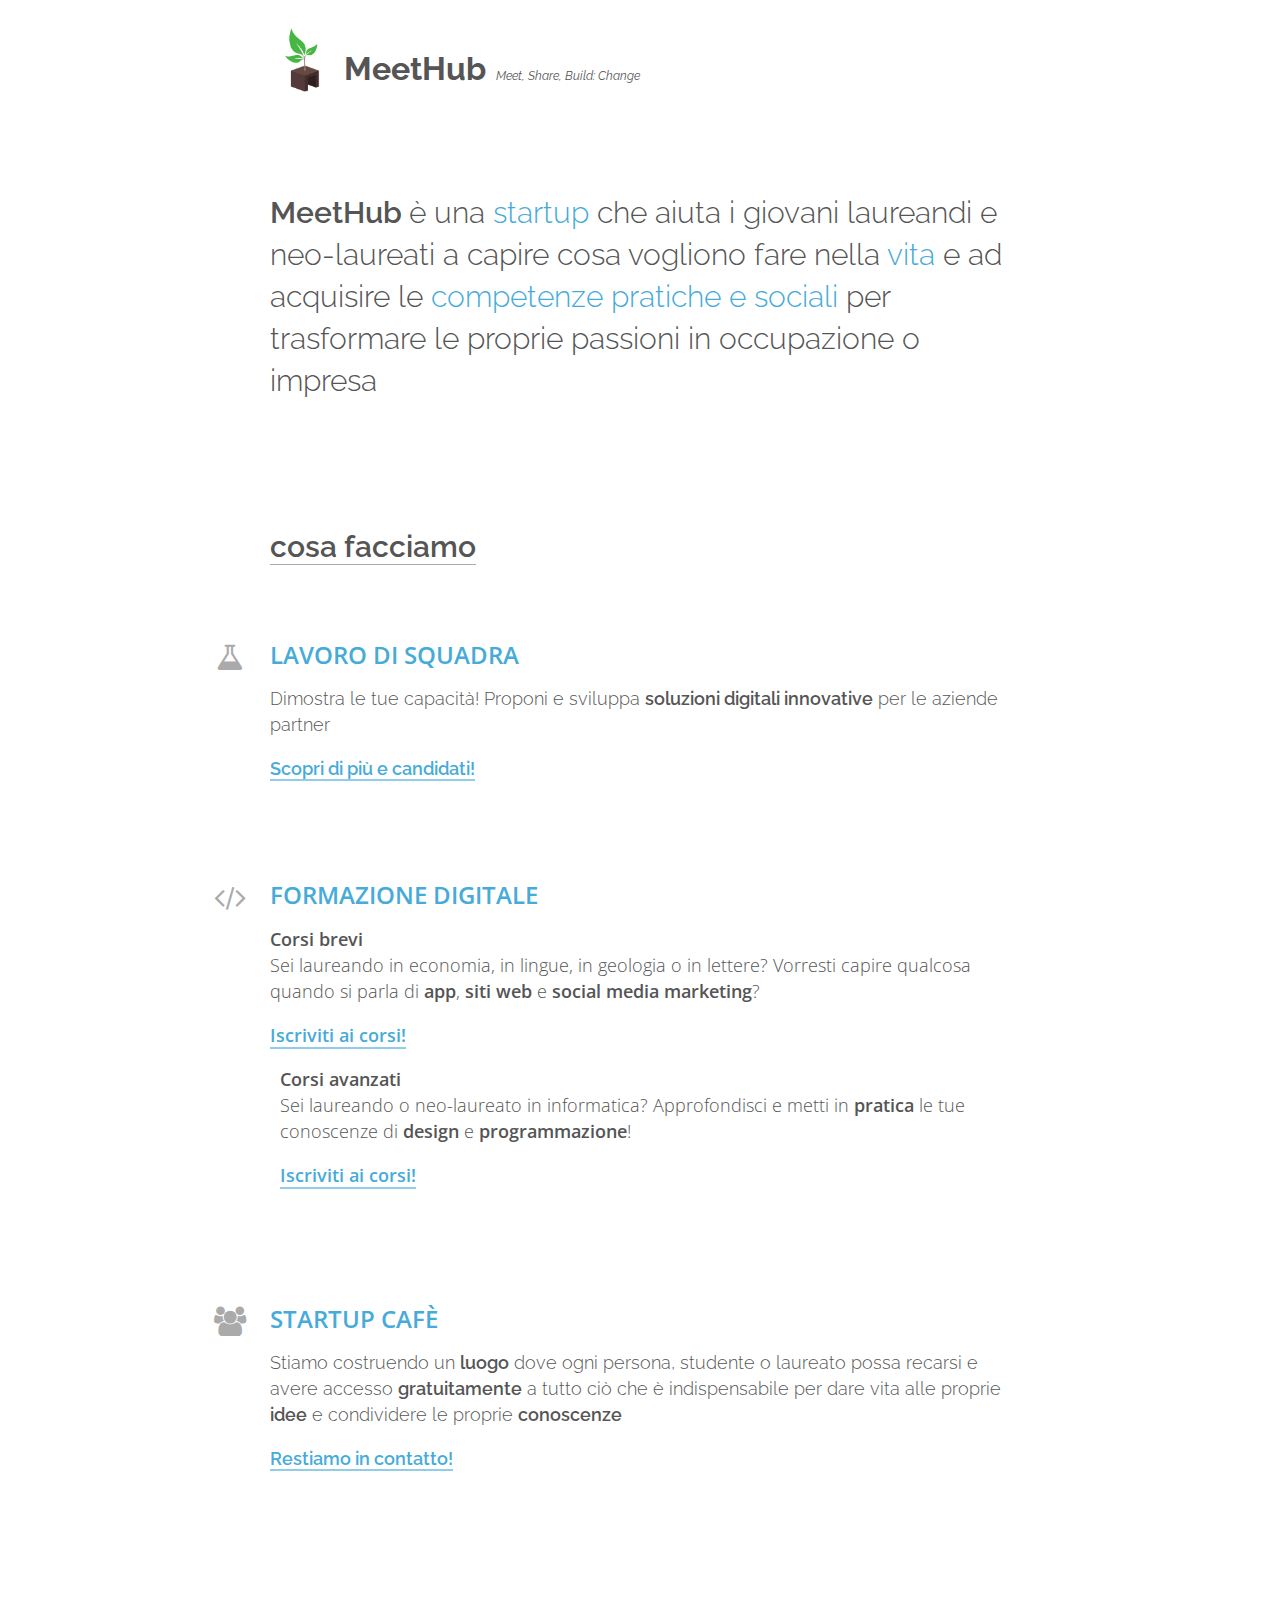
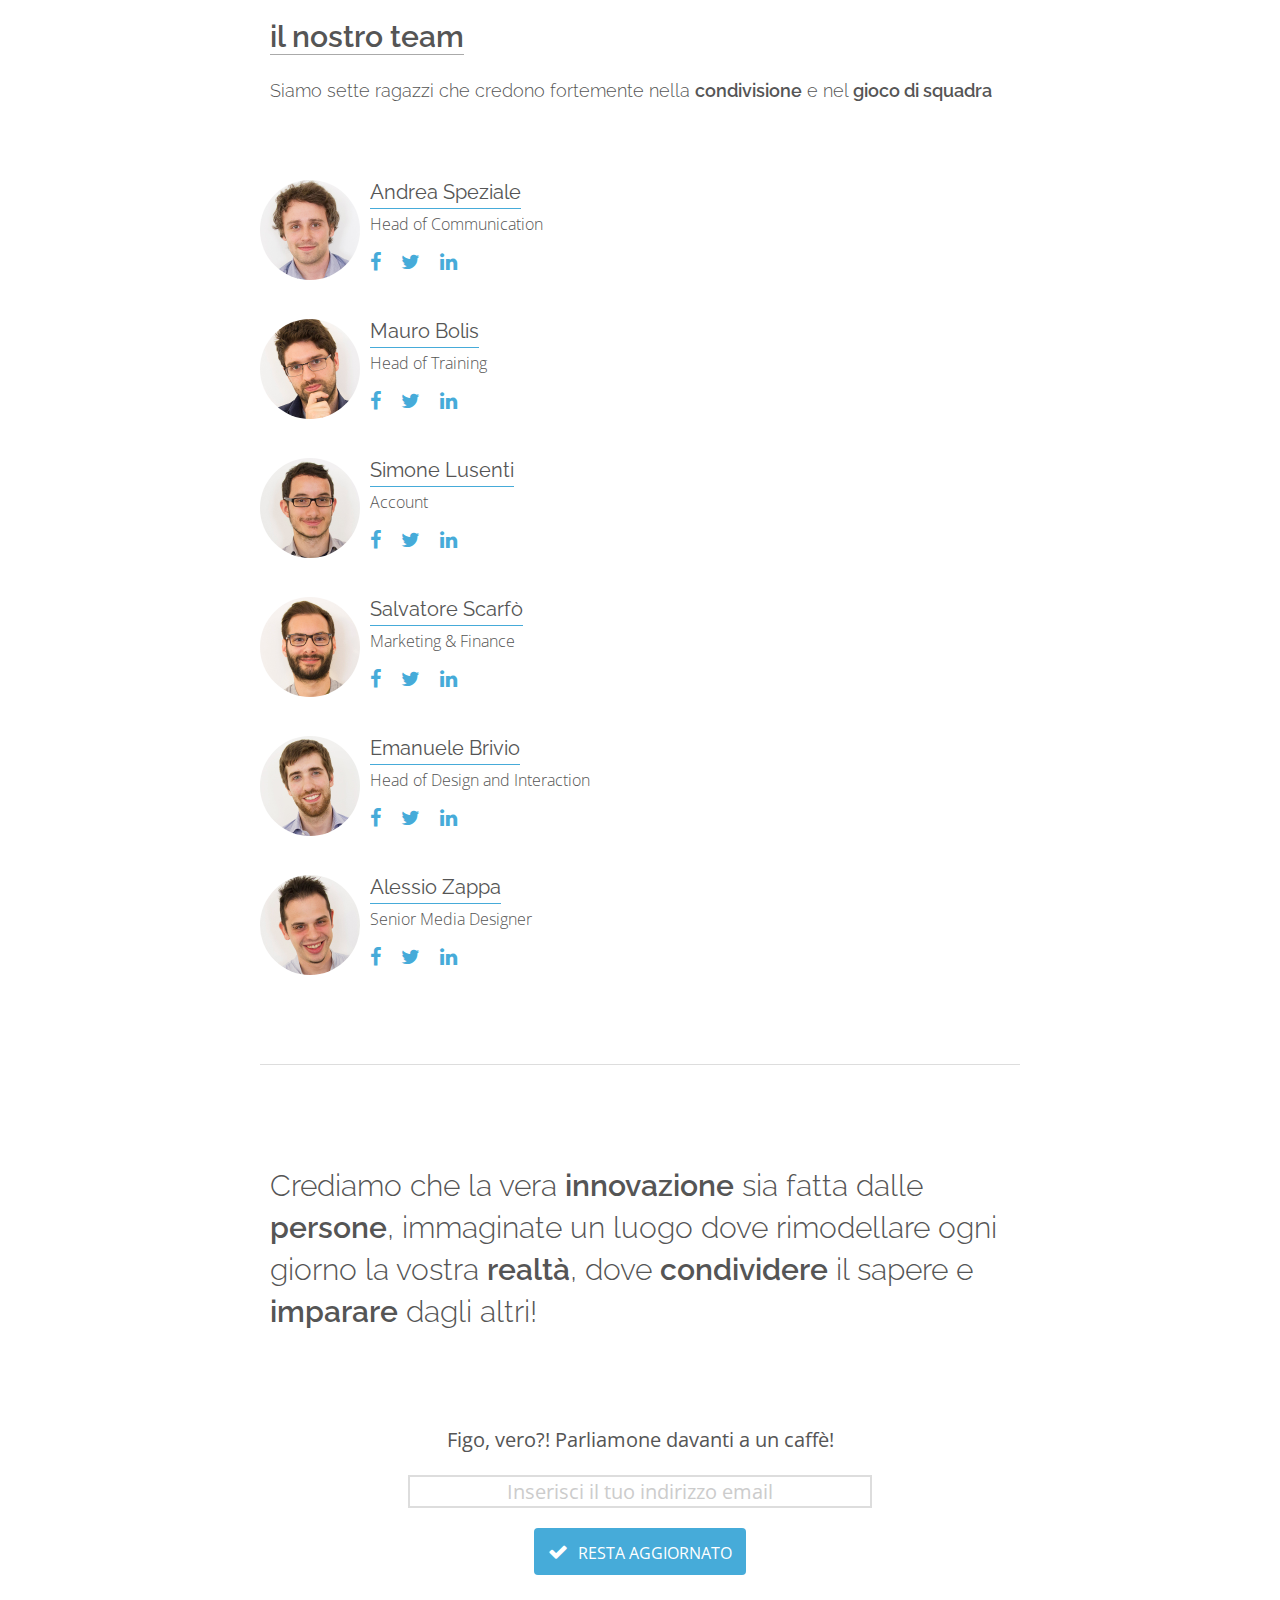
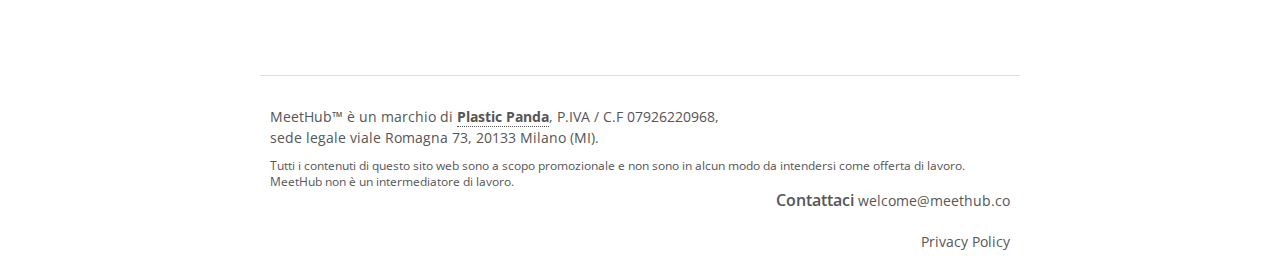
==== commit e33ff1e0: "port now is 3007" ====
--- a/index.html
+++ b/index.html
@@ -1 +1 @@
-<!DOCTYPE html><html prefix="og: http://ogp.me/ns#"><head><title>MeetHub | Meet, Share, Build: Change</title><meta charset="utf-8"><meta http-equiv="X-UA-Compatible" content="IE=edge,chrome=1"><meta name="viewport" content="width=device-width, initial-scale=1.0, maximum-scale=1.0"><meta name="author" content="MeetHub Team"><link rel="stylesheet" href="//yui.yahooapis.com/pure/0.5.0/pure-min.css"><link rel="stylesheet" href="//yui.yahooapis.com/pure/0.5.0/grids-responsive-min.css"><link rel="stylesheet" href="static/css/style.css"><!--[if lt IE 8]><script src="//html5shiv.googlecode.com/svn/trunk/html5.js"></script><script>window.html5 || document.write('<script src="http://html5shiv.googlecode.com/svn/trunk/html5.js"><\\/script>')</script><![endif]--><meta property="og:title" content="MeetHub | Meet, Share, Build: Change."><meta property="og:type" content="website"><meta property="og:image" content="http://www.meethub.co/static/img/mh-logo.png"><meta property="og:description" content="Meethub è un luogo stimolante in cui accelerare se stessi e rimodellare ogni giorno la propria realtà"></head><body><header><div class="container"><div class="padding"><div class="spacer-20"></div><h1 class="raleway"><a href="/"><img src="static/img/mh-logo.png" alt="MeetHub"><span>MeetHub</span><i>Meet, Share, Build: Change</i></a></h1><div class="spacer-100"></div></div></div></header><div id="main"><div class="container"><div class="intro"><div class="padding"><p><b>MeetHub  </b>&egrave; una <span class="text-azure">startup </span>che aiuta i giovani laureandi e neo-laureati a capire cosa vogliono fare nella <span class="text-azure">vita </span>e ad acquisire le <span class="text-azure">competenze </span><span class="text-azure">pratiche e sociali </span>per trasformare le proprie passioni in occupazione o impresa</p></div></div><div class="spacer-100"></div><div class="three"><div class="padding"><h1><span>cosa facciamo</span><div class="spacer-80"></div></h1></div><div class="single-one"><div class="padding"> <div class="circle text-center"><i class="fa fa-flask"></i></div><h3>Lavoro di squadra</h3><p>Dimostra le tue capacità! Proponi e sviluppa <b>soluzioni digitali innovative</b> per le aziende partner<br></p><p data-where-to="mailchimp" class="link-scroll">Scopri di più e candidati!</p></div></div><div class="spacer-100"></div><div class="single-one"><div class="padding"> <div class="circle text-center"><i class="fa fa-code"></i></div><h3>Formazione digitale</h3><div class="pure-g"><div class="pure-u-md-1-2 pure-u-1"><div class="cbase"><p><b>Corsi brevi</b><br>Sei laureando in economia, in lingue, in geologia o in lettere? Vorresti capire qualcosa quando si parla di <b>app</b>, <b>siti web</b> e <b>social media marketing</b>?<p><a href="corsi.html">Iscriviti ai corsi!</a></p></p></div></div><div class="pure-u-md-1-2 pure-u-1"><div class="cavanzati"><p><b>Corsi avanzati</b><br>Sei laureando o neo-laureato in informatica? Approfondisci e metti in <b>pratica</b> le tue conoscenze di <b>design</b> e <b>programmazione</b>!</p><p><a href="corsi.html">Iscriviti ai corsi!</a></p></div></div></div></div></div><div class="spacer-100"></div><div class="single-one"><div class="padding"> <div class="circle text-center"><i class="fa fa-users"></i></div><h3>Startup caf&egrave;</h3><p>Stiamo costruendo un <b>luogo</b> dove ogni persona, studente o laureato possa recarsi e avere accesso <b>gratuitamente</b> a tutto ciò che è indispensabile per dare vita alle proprie <b>idee</b> e condividere le proprie <b>conoscenze</b></p><p data-where-to="mailchimp" class="link-scroll">Restiamo in contatto!</p></div></div></div><div class="spacer-100"></div></div><div id="team"><div class="container"><div class="spacer-50"></div><div class="padding"><h1><span>il nostro team</span></h1><p>Siamo sette ragazzi che credono fortemente nella <b>condivisione</b> e nel <b>gioco di squadra</b></p></div><div class="spacer-50"></div><div class="team pure-g"><div class="team-member pure-u-sm-1-2 pure-u-1"><div class="padding"><div class="circle"><img src="static/img/team/andrea.jpg" alt="Andrea Speziale"><div style="background-image:url('static/img/team/andrea_hover.jpg')" class="hover-circle"></div></div><div class="text"><h4><span>Andrea Speziale</span></h4><h5>Head of Communication</h5><div class="socials"><a href="http://fb.com/andreafspeziale" target="_blank"><i class="fa fa-facebook"></i></a><a href="http://twitter.com/andreafspeziale" target="_blank"><i class="fa fa-twitter"></i></a><a href="http://linkedin.com/in/andreafspeziale" target="_blank"><i class="fa fa-linkedin"></i></a></div></div></div></div><div class="team-member pure-u-sm-1-2 pure-u-1"><div class="padding"><div class="circle"><img src="static/img/team/mauro.jpg" alt="Mauro Bolis"><div style="background-image:url('static/img/team/mauro_hover.jpg')" class="hover-circle"></div></div><div class="text"><h4><span>Mauro Bolis</span></h4><h5>Head of Training</h5><div class="socials"><a href="http://fb.com/bolismauro" target="_blank"><i class="fa fa-facebook"></i></a><a href="http://twitter.com/maurobolis" target="_blank"><i class="fa fa-twitter"></i></a><a href="http://linkedin.com/profile/view?id=156968743" target="_blank"><i class="fa fa-linkedin"></i></a></div></div></div></div><div class="team-member pure-u-sm-1-2 pure-u-1"><div class="padding"><div class="circle"><img src="static/img/team/simone.jpg" alt="Simone Lusenti"><div style="background-image:url('static/img/team/simone_hover.jpg')" class="hover-circle"></div></div><div class="text"><h4><span>Simone Lusenti</span></h4><h5>Account</h5><div class="socials"><a href="http://fb.com/slusenti" target="_blank"><i class="fa fa-facebook"></i></a><a href="http://twitter.com/Lanzone31" target="_blank"><i class="fa fa-twitter"></i></a><a href="http://linkedin.com/profile/view?id=39084654" target="_blank"><i class="fa fa-linkedin"></i></a></div></div></div></div><div class="team-member pure-u-sm-1-2 pure-u-1"><div class="padding"><div class="circle"><img src="static/img/team/marta.jpg" alt="Marta Bisisi"><div style="background-image:url('static/img/team/marta_hover.jpg')" class="hover-circle"></div></div><div class="text"><h4><span>Marta Bisisi</span></h4><h5>Finance</h5><div class="socials"><a href="http://fb.com/marta.bisisi" target="_blank"><i class="fa fa-facebook"></i></a><a href="http://twitter.com/MartaBisisi" target="_blank"><i class="fa fa-twitter"></i></a><a href="http://linkedin.com/profile/view?id=308388367" target="_blank"><i class="fa fa-linkedin"></i></a></div></div></div></div><div class="team-member pure-u-sm-1-2 pure-u-1"><div class="padding"><div class="circle"><img src="static/img/team/salvo.jpg" alt="Salvatore Scarfò"><div style="background-image:url('static/img/team/salvo_hover.jpg')" class="hover-circle"></div></div><div class="text"><h4><span>Salvatore Scarfò</span></h4><h5>Marketing &amp; Finance</h5><div class="socials"><a href="http://fb.com/scarfo.s" target="_blank"><i class="fa fa-facebook"></i></a><a href="http://twitter.com/Scarfo_S" target="_blank"><i class="fa fa-twitter"></i></a><a href="http://linkedin.com/in/salvatorescarfo" target="_blank"><i class="fa fa-linkedin"></i></a></div></div></div></div><div class="team-member pure-u-sm-1-2 pure-u-1"><div class="padding"><div class="circle"><img src="static/img/team/emanuele.jpg" alt="Emanuele Brivio"><div style="background-image:url('static/img/team/emanuele_hover.jpg')" class="hover-circle"></div></div><div class="text"><h4><span>Emanuele Brivio</span></h4><h5>Head of Design and Interaction</h5><div class="socials"><a href="http://fb.com/emanbrivio" target="_blank"><i class="fa fa-facebook"></i></a><a href="http://twitter.com/emanbrivio" target="_blank"><i class="fa fa-twitter"></i></a><a href="http://linkedin.com/in/emanuelebrivio" target="_blank"><i class="fa fa-linkedin"></i></a></div></div></div></div><div class="team-member pure-u-sm-1-2 pure-u-1"><div class="padding"><div class="circle"><img src="static/img/team/alessio.jpg" alt="Alessio Zappa"><div style="background-image:url('static/img/team/alessio_hover.jpg')" class="hover-circle"></div></div><div class="text"><h4><span>Alessio Zappa</span></h4><h5>Senior Media Designer</h5><div class="socials"><a href="http://fb.com" target="_blank"><i class="fa fa-facebook"></i></a><a href="http://twitter.com" target="_blank"><i class="fa fa-twitter"></i></a><a href="http://linkedin.com/in/alessioedoardozappa" target="_blank"><i class="fa fa-linkedin"></i></a></div></div></div></div></div><div class="spacer-50"></div></div></div></div><div id="contacts"><div class="container"><div class="spacer-50"></div><div class="padding"><p>Crediamo che la vera <b>innovazione</b> sia fatta dalle <b>persone</b>, immaginate un luogo dove rimodellare ogni giorno la vostra <b>realtà</b>, dove <b>condividere</b> il sapere e <b>imparare</b> dagli altri!</p><form id="mailchimp" action="http://meethub.us8.list-manage2.com/subscribe/post?u=979a6993e64ffa1ec057b0823&amp;amp;id=a116ce73c0" method="post" name="mc-embedded-subscribe-form" target="_blank" novalidate class="validate pure-form validate"><br><p>Figo, vero?! Parliamone davanti a un caff&egrave;!</p><div class="form-inputs"><input id="mce-EMAIL" type="email" value="" name="EMAIL" placeholder="Inserisci il tuo indirizzo email" required><button type="submit"><i class="fa fa-check"></i><span>Resta aggiornato</span></button></div></form></div><div class="spacer-100"></div></div></div><footer><div class="container"><div class="spacer-20"></div><div class="pure-g"><div class="pure-u-sm-3-4 pure-u-1 left"><div class="padding"><div class="text-left">MeetHub&trade; &egrave; un marchio di <a href="http://www.plasticpanda.com" target="_blank">Plastic Panda</a>, P.IVA / C.F 07926220968,<br>sede legale viale Romagna 73, 20133 Milano (MI).<br><small>Tutti i contenuti di questo sito web sono a scopo promozionale e non sono in alcun modo da intendersi come offerta di lavoro. MeetHub non è un intermediatore di lavoro.</small></div></div></div><div class="pure-u-sm-1-4 pure-u-1 right"><div class="padding"><div class="text-right"><b>Contattaci </b><a href="mailto:welcome@meethub.co">welcome@meethub.co</a><div class="spacer-20"></div><a href="//www.iubenda.com/privacy-policy/791092" class="iubenda-white iubenda-embed" title="Privacy Policy">Privacy Policy</a><script type="text/javascript">(function (w,d) {var loader = function () {var s = d.createElement("script"), tag = d.getElementsByTagName("script")[0]; s.src = "//cdn.iubenda.com/iubenda.js"; tag.parentNode.insertBefore(s,tag);}; if(w.addEventListener){w.addEventListener("load", loader, false);}else if(w.attachEvent){w.attachEvent("onload", loader);}else{w.onload = loader;}})(window, document);</script></div></div></div></div><div class="spacer-20"></div></div></footer><script>(function(i,s,o,g,r,a,m){i['GoogleAnalyticsObject']=r;i[r]=i[r]||function(){(i[r].q=i[r].q||[]).push(arguments)},i[r].l=1*new Date();a=s.createElement(o),m=s.getElementsByTagName(o)[0];a.async=1;a.src=g;m.parentNode.insertBefore(a,m)})(window,document,'script','//www.google-analytics.com/analytics.js','ga');ga('create', 'UA-50357338-1', 'meethub.co');ga('send', 'pageview');</script><script type="text/javascript" src="static/js/vendor/smoothscroll.min.js"></script><script type="text/javascript" src="static/js/main.min.js"></script></body></html>+<!DOCTYPE html><html prefix="og: http://ogp.me/ns#"><head><title>MeetHub | Meet, Share, Build: Change</title><meta charset="utf-8"><meta http-equiv="X-UA-Compatible" content="IE=edge,chrome=1"><meta name="viewport" content="width=device-width, initial-scale=1.0, maximum-scale=1.0"><meta name="author" content="MeetHub Team"><link rel="stylesheet" href="//yui.yahooapis.com/pure/0.5.0/pure-min.css"><link rel="stylesheet" href="//yui.yahooapis.com/pure/0.5.0/grids-responsive-min.css"><link rel="stylesheet" href="static/css/style.css"><!--[if lt IE 8]><script src="//html5shiv.googlecode.com/svn/trunk/html5.js"></script><script>window.html5 || document.write('<script src="http://html5shiv.googlecode.com/svn/trunk/html5.js"><\\/script>')</script><![endif]--><meta property="og:title" content="MeetHub | Meet, Share, Build: Change."><meta property="og:type" content="website"><meta property="og:image" content="http://www.meethub.co/static/img/mh-logo.png"><meta property="og:description" content="Meethub è un luogo stimolante in cui accelerare se stessi e rimodellare ogni giorno la propria realtà"></head><body><header><div class="container"><div class="padding"><div class="spacer-20"></div><h1 class="raleway"><a href="/"><img src="static/img/mh-logo.png" alt="MeetHub"><span>MeetHub</span><i>Meet, Share, Build: Change</i></a></h1><div class="spacer-100"></div></div></div></header><div id="main"><div class="container"><div class="intro"><div class="padding"><p><b>MeetHub  </b>&egrave; una <span class="text-azure">startup </span>che aiuta i giovani laureandi e neo-laureati a capire cosa vogliono fare nella <span class="text-azure">vita </span>e ad acquisire le <span class="text-azure">competenze </span><span class="text-azure">pratiche e sociali </span>per trasformare le proprie passioni in occupazione o impresa</p></div></div><div class="spacer-100"></div><div class="three"><div class="padding"><h1><span>cosa facciamo</span><div class="spacer-80"></div></h1></div><div class="single-one"><div class="padding"> <div class="circle text-center"><i class="fa fa-flask"></i></div><h3>Lavoro di squadra</h3><p>Dimostra le tue capacità! Proponi e sviluppa <b>soluzioni digitali innovative</b> per le aziende partner<br></p><p data-where-to="mailchimp" class="link-scroll">Scopri di più e candidati!</p></div></div><div class="spacer-100"></div><div class="single-one"><div class="padding"> <div class="circle text-center"><i class="fa fa-code"></i></div><h3>Formazione digitale</h3><div class="pure-g"><div class="pure-u-md-1-2 pure-u-1"><div class="cbase"><p><b>Corsi brevi</b><br>Sei laureando in economia, in lingue, in geologia o in lettere? Vorresti capire qualcosa quando si parla di <b>app</b>, <b>siti web</b> e <b>social media marketing</b>?<p><a href="corsi.html">Iscriviti ai corsi!</a></p></p></div></div><div class="pure-u-md-1-2 pure-u-1"><div class="cavanzati"><p><b>Corsi avanzati</b><br>Sei laureando o neo-laureato in informatica? Approfondisci e metti in <b>pratica</b> le tue conoscenze di <b>design</b> e <b>programmazione</b>!</p><p><a href="corsi.html">Iscriviti ai corsi!</a></p></div></div></div></div></div><div class="spacer-100"></div><div class="single-one"><div class="padding"> <div class="circle text-center"><i class="fa fa-users"></i></div><h3>Startup caf&egrave;</h3><p>Stiamo costruendo un <b>luogo</b> dove ogni persona, studente o laureato possa recarsi e avere accesso <b>gratuitamente</b> a tutto ciò che è indispensabile per dare vita alle proprie <b>idee</b> e condividere le proprie <b>conoscenze</b></p><p data-where-to="mailchimp" class="link-scroll">Restiamo in contatto!</p></div></div></div><div class="spacer-100"></div></div><div id="team"><div class="container"><div class="spacer-50"></div><div class="padding"><h1><span>il nostro team</span></h1><p>Siamo sette ragazzi che credono fortemente nella <b>condivisione</b> e nel <b>gioco di squadra</b></p></div><div class="spacer-50"></div><div class="team pure-g"><div class="team-member pure-u-sm-1-2 pure-u-1"><div class="padding"><div class="circle"><img src="static/img/team/andrea.jpg" alt="Andrea Speziale"><div style="background-image:url('static/img/team/andrea_hover.jpg')" class="hover-circle"></div></div><div class="text"><h4><span>Andrea Speziale</span></h4><h5>Head of Communication</h5><div class="socials"><a href="http://fb.com/andreafspeziale" target="_blank"><i class="fa fa-facebook"></i></a><a href="http://twitter.com/andreafspeziale" target="_blank"><i class="fa fa-twitter"></i></a><a href="http://linkedin.com/in/andreafspeziale" target="_blank"><i class="fa fa-linkedin"></i></a></div></div></div></div><div class="team-member pure-u-sm-1-2 pure-u-1"><div class="padding"><div class="circle"><img src="static/img/team/mauro.jpg" alt="Mauro Bolis"><div style="background-image:url('static/img/team/mauro_hover.jpg')" class="hover-circle"></div></div><div class="text"><h4><span>Mauro Bolis</span></h4><h5>Head of Training</h5><div class="socials"><a href="http://fb.com/bolismauro" target="_blank"><i class="fa fa-facebook"></i></a><a href="http://twitter.com/maurobolis" target="_blank"><i class="fa fa-twitter"></i></a><a href="http://linkedin.com/profile/view?id=156968743" target="_blank"><i class="fa fa-linkedin"></i></a></div></div></div></div><div class="team-member pure-u-sm-1-2 pure-u-1"><div class="padding"><div class="circle"><img src="static/img/team/simone.jpg" alt="Simone Lusenti"><div style="background-image:url('static/img/team/simone_hover.jpg')" class="hover-circle"></div></div><div class="text"><h4><span>Simone Lusenti</span></h4><h5>Account</h5><div class="socials"><a href="http://fb.com/slusenti" target="_blank"><i class="fa fa-facebook"></i></a><a href="http://twitter.com/Lanzone31" target="_blank"><i class="fa fa-twitter"></i></a><a href="http://linkedin.com/profile/view?id=39084654" target="_blank"><i class="fa fa-linkedin"></i></a></div></div></div></div><div class="team-member pure-u-sm-1-2 pure-u-1"><div class="padding"><div class="circle"><img src="static/img/team/salvo.jpg" alt="Salvatore Scarfò"><div style="background-image:url('static/img/team/salvo_hover.jpg')" class="hover-circle"></div></div><div class="text"><h4><span>Salvatore Scarfò</span></h4><h5>Marketing &amp; Finance</h5><div class="socials"><a href="http://fb.com/scarfo.s" target="_blank"><i class="fa fa-facebook"></i></a><a href="http://twitter.com/Scarfo_S" target="_blank"><i class="fa fa-twitter"></i></a><a href="http://linkedin.com/in/salvatorescarfo" target="_blank"><i class="fa fa-linkedin"></i></a></div></div></div></div><div class="team-member pure-u-sm-1-2 pure-u-1"><div class="padding"><div class="circle"><img src="static/img/team/emanuele.jpg" alt="Emanuele Brivio"><div style="background-image:url('static/img/team/emanuele_hover.jpg')" class="hover-circle"></div></div><div class="text"><h4><span>Emanuele Brivio</span></h4><h5>Head of Design and Interaction</h5><div class="socials"><a href="http://fb.com/emanbrivio" target="_blank"><i class="fa fa-facebook"></i></a><a href="http://twitter.com/emanbrivio" target="_blank"><i class="fa fa-twitter"></i></a><a href="http://linkedin.com/in/emanuelebrivio" target="_blank"><i class="fa fa-linkedin"></i></a></div></div></div></div><div class="team-member pure-u-sm-1-2 pure-u-1"><div class="padding"><div class="circle"><img src="static/img/team/alessio.jpg" alt="Alessio Zappa"><div style="background-image:url('static/img/team/alessio_hover.jpg')" class="hover-circle"></div></div><div class="text"><h4><span>Alessio Zappa</span></h4><h5>Senior Media Designer</h5><div class="socials"><a href="http://fb.com" target="_blank"><i class="fa fa-facebook"></i></a><a href="http://twitter.com" target="_blank"><i class="fa fa-twitter"></i></a><a href="http://linkedin.com/in/alessioedoardozappa" target="_blank"><i class="fa fa-linkedin"></i></a></div></div></div></div></div><div class="spacer-50"></div></div></div></div><div id="contacts"><div class="container"><div class="spacer-50"></div><div class="padding"><p>Crediamo che la vera <b>innovazione</b> sia fatta dalle <b>persone</b>, immaginate un luogo dove rimodellare ogni giorno la vostra <b>realtà</b>, dove <b>condividere</b> il sapere e <b>imparare</b> dagli altri!</p><form id="mailchimp" action="http://meethub.us8.list-manage2.com/subscribe/post?u=979a6993e64ffa1ec057b0823&amp;amp;id=a116ce73c0" method="post" name="mc-embedded-subscribe-form" target="_blank" novalidate class="validate pure-form validate"><br><p>Figo, vero?! Parliamone davanti a un caff&egrave;!</p><div class="form-inputs"><input id="mce-EMAIL" type="email" value="" name="EMAIL" placeholder="Inserisci il tuo indirizzo email" required><button type="submit"><i class="fa fa-check"></i><span>Resta aggiornato</span></button></div></form></div><div class="spacer-100"></div></div></div><footer><div class="container"><div class="spacer-20"></div><div class="pure-g"><div class="pure-u-sm-3-4 pure-u-1 left"><div class="padding"><div class="text-left">MeetHub&trade; &egrave; un marchio di <a href="http://www.plasticpanda.com" target="_blank">Plastic Panda</a>, P.IVA / C.F 07926220968,<br>sede legale viale Romagna 73, 20133 Milano (MI).<br><small>Tutti i contenuti di questo sito web sono a scopo promozionale e non sono in alcun modo da intendersi come offerta di lavoro. MeetHub non è un intermediatore di lavoro.</small></div></div></div><div class="pure-u-sm-1-4 pure-u-1 right"><div class="padding"><div class="text-right"><b>Contattaci </b><a href="mailto:welcome@meethub.co">welcome@meethub.co</a><div class="spacer-20"></div><a href="//www.iubenda.com/privacy-policy/791092" class="iubenda-white iubenda-embed" title="Privacy Policy">Privacy Policy</a><script type="text/javascript">(function (w,d) {var loader = function () {var s = d.createElement("script"), tag = d.getElementsByTagName("script")[0]; s.src = "//cdn.iubenda.com/iubenda.js"; tag.parentNode.insertBefore(s,tag);}; if(w.addEventListener){w.addEventListener("load", loader, false);}else if(w.attachEvent){w.attachEvent("onload", loader);}else{w.onload = loader;}})(window, document);</script></div></div></div></div><div class="spacer-20"></div></div></footer><script>(function(i,s,o,g,r,a,m){i['GoogleAnalyticsObject']=r;i[r]=i[r]||function(){(i[r].q=i[r].q||[]).push(arguments)},i[r].l=1*new Date();a=s.createElement(o),m=s.getElementsByTagName(o)[0];a.async=1;a.src=g;m.parentNode.insertBefore(a,m)})(window,document,'script','//www.google-analytics.com/analytics.js','ga');ga('create', 'UA-50357338-1', 'meethub.co');ga('send', 'pageview');</script><script type="text/javascript" src="static/js/vendor/smoothscroll.min.js"></script><script type="text/javascript" src="static/js/main.min.js"></script></body></html>--- a/static/css/style.css
+++ b/static/css/style.css
@@ -1,4 +1,4 @@
 @import url("//fonts.googleapis.com/css?family=Open+Sans:300,400,600");
 @import url("//fonts.googleapis.com/css?family=Raleway:300,400,700");
 @import url("//cdnjs.cloudflare.com/ajax/libs/font-awesome/4.1.0/css/font-awesome.min.css");
-.open-sans,.pure-g [class *='pure-u'],.pure-g-r [class*="pure-u"],.pure-form input[type='text'],.pure-form input[type='password'],.pure-form input[type='email'],.pure-form input[type='url'],.pure-form input[type='date'],.pure-form input[type='month'],.pure-form input[type='time'],.pure-form input[type='datetime'],.pure-form input[type='datetime-local'],.pure-form input[type='week'],.pure-form input[type='number'],.pure-form input[type='search'],.pure-form input[type='tel'],.pure-form input[type='color'],.pure-form select,.pure-form textarea,.pure-form button,button,h1,h2,h3,h4,h5,h6,html,body,body #contacts form p,body #main.inner-page,body #main.inner-page .single-course div.more .text .trainer-list ul li,body footer{font-family:'Open Sans',sans-serif}.raleway,body,body #main .three .single-one,body #quote > .text cite,body .intro h1,body #team h1,body #contacts h1,body .three h1,body .team .team-member h4,body #main.inner-page .sidebar h5 span.text,body #main.inner-page .sidebar ul li,body #main.inner-page .sidebar p.next,body #main.inner-page .single-course.other-courses p,body #main.inner-page .single-course div.more .text{font-family:'Raleway',sans-serif}.text-left{text-align:left}.text-center,body #contacts form{text-align:center}.text-right{text-align:right}.text-azure{color:#46abd9}.bg-azure{background:#46abd9;color:#fff}b,strong{font-weight:600}.spacer-10{height:10px}.spacer-20{height:20px}.spacer-30{height:30px}.spacer-40{height:40px}.spacer-50{height:50px}.spacer-60{height:60px}.spacer-70{height:70px}.spacer-80{height:80px}.spacer-90{height:90px}.spacer-100{height:100px}.spacer-110{height:110px}.spacer-120{height:120px}.spacer-130{height:130px}.spacer-140{height:140px}.spacer-150{height:150px}h1,h2,h3{font-weight:300;margin:0}h4,h5,h6{font-weight:600;margin:0}html,body{height:100%;}body{font-weight:300;color:#555;background:#fff;-webkit-overflow-scrolling:touch;font-size:30px;line-height:42px;}body .container{width:760px;margin:0 auto}body .padding{padding:0 10px}body header h1{font-size:32px;font-weight:700;line-height:100%;}body header h1 a{color:#555;text-decoration:none;}body header h1 a span,body header h1 a img,body header h1 a i{display:inline-block;margin-right:10px}body header h1 a img{width:64px;height:64px;vertical-align:bottom}body header h1 a i{font-weight:400;font-size:12px}body #main .intro p{margin:0;margin-bottom:30px}body #main .three .single-one{font-size:18px;line-height:26px;position:relative;}body #main .three .single-one .circle{position:absolute;top:0;left:-60px;width:60px;}body #main .three .single-one .circle i{display:inline-block;font-size:30px;color:rgba(85,85,85,0.5)}body #main .three .single-one h3{color:#46abd9;font-weight:600;font-size:24px;text-transform:uppercase}body #main .three .single-one p.link-scroll,body #main .three .single-one a{text-decoration:none;color:#46abd9;cursor:pointer;font-weight:600;border-bottom:2px solid rgba(70,171,217,0.6);display:inline}body #main .three .cbase{padding-right:10px}body #main .three .cavanzati{padding-left:10px}body #quote{position:relative;}body #quote .container{padding:100px 0;border-top:1px solid rgba(85,85,85,0.2);border-bottom:1px solid rgba(85,85,85,0.2)}body #quote > .text{position:relative;color:#555;z-index:2;}body #quote > .text cite{display:block;font-style:normal;font-size:32px;}body #quote > .text cite span{font-family:Times,serif;font-weight:bold}body #quote > .text p.author{font-weight:600;margin:0;font-size:24px}body .intro h1,body #team h1,body #contacts h1,body .three h1{font-size:30px;line-height:100%;margin:0;font-weight:600;text-transform:lowercase;}body .intro h1 span,body #team h1 span,body #contacts h1 span,body .three h1 span{border-bottom:1px solid rgba(85,85,85,0.5)}body #contacts .container{border-top:1px solid rgna(#555,.2)}body #contacts h1 span{border-bottom-color:#fff}body #team p{font-size:18px}body .team .team-member{margin-bottom:40px;}body .team .team-member > .padding{position:relative}body .team .team-member .text{padding-left:100px}body .team .team-member .circle{width:100px;height:100px;-webkit-border-radius:50px;border-radius:50px;overflow:hidden;margin:0 auto;position:absolute;top:0;left:0;}body .team .team-member .circle > img{width:100px;height:100px;z-index:1}body .team .team-member .circle > .hover-circle{opacity:0;-ms-filter:"progid:DXImageTransform.Microsoft.Alpha(Opacity=0)";filter:alpha(opacity=0);-webkit-transition:opacity .4s ease;-moz-transition:opacity .4s ease;-o-transition:opacity .4s ease;-ms-transition:opacity .4s ease;transition:opacity .4s ease;position:absolute;top:0;left:0;z-index:2;width:100px;height:100px;-webkit-border-radius:50px;border-radius:50px;background-position:center;-webkit-background-size:cover;-moz-background-size:cover;background-size:cover}body .team .team-member .circle > span{color:#fff;position:absolute;top:40%;width:75%;font-size:14px;left:12.5%;z-index:3;-webkit-transition:opacity .3s ease;-moz-transition:opacity .3s ease;-o-transition:opacity .3s ease;-ms-transition:opacity .3s ease;transition:opacity .3s ease;opacity:0;-ms-filter:"progid:DXImageTransform.Microsoft.Alpha(Opacity=0)";filter:alpha(opacity=0);font-weight:600;line-height:18px}body .team .team-member .circle:hover > .hover-circle{opacity:1;-ms-filter:none;filter:none}body .team .team-member .circle:hover > span{opacity:1;-ms-filter:none;filter:none}body .team .team-member h4{font-weight:400;font-size:20px;line-height:24px;padding-bottom:5px;margin-bottom:5px;}body .team .team-member h4 span{border-bottom:1px solid #46abd9;padding-bottom:4px}body .team .team-member h5{font-weight:300;font-size:16px;line-height:20px}body .team .team-member .socials a{display:inline;vertical-align:middle;margin-right:20px;color:#46abd9;}body .team .team-member .socials a:last-child{margin-right:0}body .team .team-member .socials a i{font-size:20px}body #contacts .container{padding-top:20px;border-top:1px solid rgba(85,85,85,0.2)}body #contacts form{margin:0 auto;}body #contacts form p{line-height:30px;font-size:20px;font-weight:400}body #contacts form input,body #contacts form button{font-size:20px;position:relative;}body #contacts form input:focus,body #contacts form button:focus{outline:none}body #contacts form .form-inputs{margin:0 auto;width:65%}body #contacts form input{border:2px solid rgba(85,85,85,0.2);background:#fff;-webkit-box-shadow:none;box-shadow:none;display:block;margin:0 auto 20px auto;text-align:center;width:95%;}body #contacts form input:valid{color:#27ae60}body #contacts form input:invalid{color:#e74c3c}body #contacts form input::-webkit-input-placeholder{color:#ccc}body #contacts form input:-moz-placeholder{color:#ccc}body #contacts form input::-moz-placeholder{color:#ccc}body #contacts form input:-ms-input-placeholder{color:#ccc}body #contacts form button{color:#fff;background:#46abd9;padding:.5em .7em;vertical-align:middle;border:none;-webkit-border-radius:4px;border-radius:4px;display:inline-block;margin:0 auto;}body #contacts form button i{display:inline-block;margin-right:10px}body #contacts form button span{display:inline-block;font-size:16px;text-transform:uppercase}body #main.inner-page{font-size:18px;font-weight:400;}body #main.inner-page .sidebar h5{position:relative;line-height:16px;}body #main.inner-page .sidebar h5 span.text{text-transform:uppercase;font-weight:300;background:#fff;z-index:2;position:relative;padding-right:5px;}body #main.inner-page .sidebar h5 span.line{z-index:1;position:absolute;width:100%;height:0;top:8px;left:0;border-bottom:1px solid #ddd}body #main.inner-page .sidebar ul{padding-left:0;}body #main.inner-page .sidebar ul li{list-style-position:outside;list-style-type:none;cursor:pointer;font-size:14px;line-height:20px;padding:0;color:#46abd9;margin-bottom:20px}body #main.inner-page .sidebar p.next{font-size:18px;line-height:28px;}body #main.inner-page .sidebar p.next a{color:#46abd9;text-decoration:none;border-bottom:2px solid rgba(70,171,217,0.2)}body #main.inner-page .single-course{padding-bottom:20px;border-bottom:1px solid #ddd;}body #main.inner-page .single-course .padding{padding-left:30px}body #main.inner-page .single-course:last-child{border-bottom:none}body #main.inner-page .single-course h2{zoom:1;margin-bottom:20px;}body #main.inner-page .single-course h2:before,body #main.inner-page .single-course h2:after{content:"";display:table}body #main.inner-page .single-course h2:after{clear:both}body #main.inner-page .single-course h2.grey{text-transform:uppercase;text-align:center;color:#46abd9}body #main.inner-page .single-course h2 > span{display:inline-block;}body #main.inner-page .single-course h2 > span.title{text-transform:uppercase;margin-right:10px;float:left;line-height:28px}body #main.inner-page .single-course h2 > span.infos{font-size:13px;font-weight:400;float:right;line-height:24px}body #main.inner-page .single-course.other-courses ul{padding:0;}body #main.inner-page .single-course.other-courses ul li{padding:0;list-style-type:none;margin-bottom:30px}body #main.inner-page .single-course.other-courses h3{margin-bottom:5px;}body #main.inner-page .single-course.other-courses h3 span{border-bottom:2px solid rgba(85,85,85,0.2);color:rgba(85,85,85,0.6)}body #main.inner-page .single-course.other-courses p{margin:0 0 10px 0}body #main.inner-page .single-course form input{-webkit-box-shadow:none;box-shadow:none;border:2px solid rgba(85,85,85,0.2)}body #main.inner-page .single-course form button{background:#2ea0d4;}body #main.inner-page .single-course form button span{text-transform:uppercase}body #main.inner-page .single-course div{font-weight:400;line-height:160%;font-size:16px;}body #main.inner-page .single-course div i{color:rgba(85,85,85,0.6)}body #main.inner-page .single-course div.more .text h4{text-transform:none;color:#46abd9;font-size:16px;margin-top:20px}body #main.inner-page .single-course div.more .text ul{margin:0;padding:0;}body #main.inner-page .single-course div.more .text ul li{list-style-type:circle;list-style-position:inside;padding-left:10px}body #main.inner-page .single-course div.more .text h3{border-bottom:2px solid rgba(85,85,85,0.2);display:inline-block;color:rgba(85,85,85,0.6);}body #main.inner-page .single-course div.more .text h3.alt{border-bottom:none;color:#46abd9;font-weight:400}body #main.inner-page .single-course div.more .text .trainer-list ul{margin:1em 0;}body #main.inner-page .single-course div.more .text .trainer-list ul li{display:inline-block;text-align:center;margin-right:10px;padding-left:0;text-transform:uppercase;font-size:13px;max-width:150px;color:#999;}body #main.inner-page .single-course div.more .text .trainer-list ul li span.pic{width:100px;height:100px;-webkit-border-radius:50px;border-radius:50px;overflow:hidden;display:block;margin:0 auto 5px auto;}body #main.inner-page .single-course div.more .text .trainer-list ul li span.pic > img{width:100px;height:100px}body #main.inner-page .single-course div.more .text .trainer-list p a{color:#46abd9;border-bottom:2px solid rgba(70,171,217,0.6);text-decoration:none}body #main.inner-page .single-course h4{text-transform:uppercase}body footer{background:#fff;color:#555;font-size:14px;line-height:150%;font-weight:400;}body footer > .container{padding-top:10px;border-top:1px solid rgba(85,85,85,0.2)}body footer a{color:#555}body footer .left a{font-weight:700;text-decoration:none;border-bottom:1px dotted #555}body footer .left small{display:block;font-size:12px;line-height:16px;margin-top:10px}body footer .right b{font-size:16px}body footer .right a{text-decoration:none}body footer .right .iubenda-embed{display:inline-block}@media screen and (max-width: 1023px){body .container{width:100%}body .padding{padding:0 20px}body header h1 a{color:#555;text-decoration:none;}body header h1 a i{display:block;font-weight:400;font-size:12px;text-align:right;margin-right:0}body #main .three .single-one{margin-bottom:30px;}body #main .three .single-one:last-child{margin-bottom:0}body #main .three .cbase{padding-right:0}body #main .three .cavanzati{padding-left:0}body #main.inner-page .sidebar{margin-bottom:100px}body #main.inner-page .single-course .padding{padding-left:20px}body .intro h1,body #team h1,body #contacts h1,body .three h1{font-size:30px}body .team .team-member .text{padding-left:110px}body .team .team-member .circle{left:10px}body #contacts form input{text-align:center;font-size:16px}body #contacts form button{color:#fff;background:#46abd9;border:none;-webkit-border-radius:4px;border-radius:4px;font-size:16px}body #contacts form .form-inputs{margin:0 auto;width:95%}body footer .right{margin-top:20px;}body footer .right .text-right{text-align:left}body footer .right b{display:block}body footer .right .spacer-20{height:10px}}+.open-sans,.pure-g [class *='pure-u'],.pure-g-r [class*="pure-u"],.pure-form input[type='text'],.pure-form input[type='password'],.pure-form input[type='email'],.pure-form input[type='url'],.pure-form input[type='date'],.pure-form input[type='month'],.pure-form input[type='time'],.pure-form input[type='datetime'],.pure-form input[type='datetime-local'],.pure-form input[type='week'],.pure-form input[type='number'],.pure-form input[type='search'],.pure-form input[type='tel'],.pure-form input[type='color'],.pure-form select,.pure-form textarea,.pure-form button,button,h1,h2,h3,h4,h5,h6,html,body,body #contacts form p,body #main.inner-page,body #main.inner-page .single-course div.more .text .trainer-list ul li,body footer{font-family:'Open Sans',sans-serif}.raleway,body,body #main .three .single-one,body #quote > .text cite,body .intro h1,body #team h1,body #contacts h1,body .three h1,body .team .team-member h4,body #main.inner-page .sidebar h5 span.text,body #main.inner-page .sidebar ul li,body #main.inner-page .sidebar p.next,body #main.inner-page .single-course.other-courses p,body #main.inner-page .single-course div.more .text{font-family:'Raleway',sans-serif}.text-left{text-align:left}.text-center,body #contacts form{text-align:center}.text-right{text-align:right}.text-azure{color:#46abd9}.bg-azure{background:#46abd9;color:#fff}b,strong{font-weight:600}.spacer-10{height:10px}.spacer-20{height:20px}.spacer-30{height:30px}.spacer-40{height:40px}.spacer-50{height:50px}.spacer-60{height:60px}.spacer-70{height:70px}.spacer-80{height:80px}.spacer-90{height:90px}.spacer-100{height:100px}.spacer-110{height:110px}.spacer-120{height:120px}.spacer-130{height:130px}.spacer-140{height:140px}.spacer-150{height:150px}h1,h2,h3{font-weight:300;margin:0}h4,h5,h6{font-weight:600;margin:0}html,body{height:100%;}body{font-weight:300;color:#555;background:#fff;-webkit-overflow-scrolling:touch;font-size:30px;line-height:42px;}body .container{width:760px;margin:0 auto}body .padding{padding:0 10px}body header h1{font-size:32px;font-weight:700;line-height:100%;}body header h1 a{color:#555;text-decoration:none;}body header h1 a span,body header h1 a img,body header h1 a i{display:inline-block;margin-right:10px}body header h1 a img{width:64px;height:64px;vertical-align:bottom}body header h1 a i{font-weight:400;font-size:12px}body #main .intro p{margin:0;margin-bottom:30px}body #main .three .single-one{font-size:18px;line-height:26px;position:relative;}body #main .three .single-one .circle{position:absolute;top:0;left:-60px;width:60px;}body #main .three .single-one .circle i{display:inline-block;font-size:30px;color:rgba(85,85,85,0.5)}body #main .three .single-one h3{color:#46abd9;font-weight:600;font-size:24px;text-transform:uppercase}body #main .three .single-one p.link-scroll,body #main .three .single-one a{text-decoration:none;color:#46abd9;cursor:pointer;font-weight:600;border-bottom:2px solid rgba(70,171,217,0.6);display:inline}body #main .three .cbase{padding-right:10px}body #main .three .cavanzati{padding-left:10px}body #quote{position:relative;}body #quote .container{padding:100px 0;border-top:1px solid rgba(85,85,85,0.2);border-bottom:1px solid rgba(85,85,85,0.2)}body #quote > .text{position:relative;color:#555;z-index:2;}body #quote > .text cite{display:block;font-style:normal;font-size:32px;}body #quote > .text cite span{font-family:Times,serif;font-weight:bold}body #quote > .text p.author{font-weight:600;margin:0;font-size:24px}body .intro h1,body #team h1,body #contacts h1,body .three h1{font-size:30px;line-height:100%;margin:0;font-weight:600;text-transform:lowercase;}body .intro h1 span,body #team h1 span,body #contacts h1 span,body .three h1 span{border-bottom:1px solid rgba(85,85,85,0.5)}body #contacts .container{border-top:1px solid rgna(#555,.2)}body #contacts h1 span{border-bottom-color:#fff}body #team p{font-size:18px}body .team .team-member{margin-bottom:40px;}body .team .team-member > .padding{position:relative}body .team .team-member .text{padding-left:100px}body .team .team-member .circle{width:100px;height:100px;-webkit-border-radius:50px;border-radius:50px;overflow:hidden;margin:0 auto;position:absolute;top:0;left:0;}body .team .team-member .circle > img{width:100px;height:100px;z-index:1}body .team .team-member .circle > .hover-circle{opacity:0;-ms-filter:"progid:DXImageTransform.Microsoft.Alpha(Opacity=0)";filter:alpha(opacity=0);-webkit-transition:opacity .4s ease;-moz-transition:opacity .4s ease;-o-transition:opacity .4s ease;-ms-transition:opacity .4s ease;transition:opacity .4s ease;position:absolute;top:0;left:0;z-index:2;width:100px;height:100px;-webkit-border-radius:50px;border-radius:50px;background-position:center;-webkit-background-size:cover;-moz-background-size:cover;background-size:cover}body .team .team-member .circle > span{color:#fff;position:absolute;top:40%;width:75%;font-size:14px;left:12.5%;z-index:3;-webkit-transition:opacity .3s ease;-moz-transition:opacity .3s ease;-o-transition:opacity .3s ease;-ms-transition:opacity .3s ease;transition:opacity .3s ease;opacity:0;-ms-filter:"progid:DXImageTransform.Microsoft.Alpha(Opacity=0)";filter:alpha(opacity=0);font-weight:600;line-height:18px}body .team .team-member .circle:hover > .hover-circle{opacity:1;-ms-filter:none;filter:none}body .team .team-member .circle:hover > span{opacity:1;-ms-filter:none;filter:none}body .team .team-member h4{font-weight:400;font-size:20px;line-height:24px;padding-bottom:5px;margin-bottom:5px;}body .team .team-member h4 span{border-bottom:1px solid #46abd9;padding-bottom:4px}body .team .team-member h5{font-weight:300;font-size:16px;line-height:20px}body .team .team-member .socials a{display:inline;vertical-align:middle;margin-right:20px;color:#46abd9;}body .team .team-member .socials a:last-child{margin-right:0}body .team .team-member .socials a i{font-size:20px}body #contacts .container{padding-top:20px;border-top:1px solid rgba(85,85,85,0.2)}body #contacts form{margin:0 auto;}body #contacts form p{line-height:30px;font-size:20px;font-weight:400}body #contacts form input,body #contacts form button{font-size:20px;position:relative;}body #contacts form input:focus,body #contacts form button:focus{outline:none}body #contacts form .form-inputs{margin:0 auto;width:65%}body #contacts form input{border:2px solid rgba(85,85,85,0.2);background:#fff;-webkit-box-shadow:none;box-shadow:none;display:block;margin:0 auto 20px auto;text-align:center;width:95%;}body #contacts form input:valid{color:#27ae60}body #contacts form input:invalid{color:#e74c3c}body #contacts form input::-webkit-input-placeholder{color:#ccc}body #contacts form input:-moz-placeholder{color:#ccc}body #contacts form input::-moz-placeholder{color:#ccc}body #contacts form input:-ms-input-placeholder{color:#ccc}body #contacts form button{color:#fff;background:#46abd9;padding:.5em .7em;vertical-align:middle;border:none;-webkit-border-radius:4px;border-radius:4px;display:inline-block;margin:0 auto;}body #contacts form button i{display:inline-block;margin-right:10px}body #contacts form button span{display:inline-block;font-size:16px;text-transform:uppercase}body #main.inner-page{font-size:18px;font-weight:400;}body #main.inner-page .sidebar h5{position:relative;line-height:16px;}body #main.inner-page .sidebar h5 span.text{text-transform:uppercase;font-weight:300;background:#fff;z-index:2;position:relative;padding-right:5px;}body #main.inner-page .sidebar h5 span.line{z-index:1;position:absolute;width:100%;height:0;top:8px;left:0;border-bottom:1px solid #ddd}body #main.inner-page .sidebar ul{padding-left:0;}body #main.inner-page .sidebar ul li{list-style-position:outside;list-style-type:none;cursor:pointer;font-size:14px;line-height:20px;padding:0;color:#46abd9;margin-bottom:40px;zoom:1;}body #main.inner-page .sidebar ul li:before,body #main.inner-page .sidebar ul li:after{content:"";display:table}body #main.inner-page .sidebar ul li:after{clear:both}body #main.inner-page .sidebar ul li b{color:#46abd9;text-transform:uppercase;border-bottom:2px solid rgba(70,171,217,0.5);float:left}body #main.inner-page .sidebar p.next{font-size:18px;line-height:28px;}body #main.inner-page .sidebar p.next a{color:#46abd9;text-decoration:none;border-bottom:2px solid rgba(70,171,217,0.2)}body #main.inner-page .single-course{padding-bottom:20px;border-bottom:1px solid #ddd;}body #main.inner-page .single-course .padding{padding-left:30px}body #main.inner-page .single-course:last-child{border-bottom:none}body #main.inner-page .single-course h2{zoom:1;margin-bottom:20px;}body #main.inner-page .single-course h2:before,body #main.inner-page .single-course h2:after{content:"";display:table}body #main.inner-page .single-course h2:after{clear:both}body #main.inner-page .single-course h2.grey{text-transform:uppercase;text-align:center;color:#46abd9}body #main.inner-page .single-course h2 > span{display:inline-block;}body #main.inner-page .single-course h2 > span.title{text-transform:uppercase;margin-right:10px;float:left;line-height:28px}body #main.inner-page .single-course h2 > span.infos{font-size:13px;font-weight:400;float:right;line-height:24px;}body #main.inner-page .single-course h2 > span.infos b{color:#46abd9;text-transform:uppercase;border-bottom:2px solid rgba(70,171,217,0.5)}body #main.inner-page .single-course.other-courses ul{padding:0;}body #main.inner-page .single-course.other-courses ul li{padding:0;list-style-type:none;margin-bottom:30px}body #main.inner-page .single-course.other-courses h3{margin-bottom:5px;}body #main.inner-page .single-course.other-courses h3 span{border-bottom:2px solid rgba(85,85,85,0.2);color:rgba(85,85,85,0.6)}body #main.inner-page .single-course.other-courses p{margin:0 0 10px 0}body #main.inner-page .single-course form input{-webkit-box-shadow:none;box-shadow:none;border:2px solid rgba(85,85,85,0.2)}body #main.inner-page .single-course form button{background:#2ea0d4;}body #main.inner-page .single-course form button span{text-transform:uppercase}body #main.inner-page .single-course div{font-weight:400;line-height:160%;font-size:16px;}body #main.inner-page .single-course div i{color:rgba(85,85,85,0.6)}body #main.inner-page .single-course div.more .text h4{text-transform:none;color:#46abd9;font-size:16px;margin-top:20px}body #main.inner-page .single-course div.more .text ul{margin:0;padding:0;}body #main.inner-page .single-course div.more .text ul li{list-style-type:circle;list-style-position:inside;padding-left:10px}body #main.inner-page .single-course div.more .text h3{border-bottom:2px solid rgba(85,85,85,0.2);display:inline-block;color:rgba(85,85,85,0.6);}body #main.inner-page .single-course div.more .text h3.alt{border-bottom:none;color:#46abd9;font-weight:400}body #main.inner-page .single-course div.more .text .trainer-list ul{margin:1em 0;}body #main.inner-page .single-course div.more .text .trainer-list ul li{display:inline-block;text-align:center;margin-right:10px;padding-left:0;text-transform:uppercase;font-size:13px;max-width:150px;color:#999;}body #main.inner-page .single-course div.more .text .trainer-list ul li span.pic{width:100px;height:100px;-webkit-border-radius:50px;border-radius:50px;overflow:hidden;display:block;margin:0 auto 5px auto;}body #main.inner-page .single-course div.more .text .trainer-list ul li span.pic > img{width:100px;height:100px}body #main.inner-page .single-course div.more .text .trainer-list p a{color:#46abd9;border-bottom:2px solid rgba(70,171,217,0.6);text-decoration:none}body #main.inner-page .single-course h4{text-transform:uppercase}body footer{background:#fff;color:#555;font-size:14px;line-height:150%;font-weight:400;}body footer > .container{padding-top:10px;border-top:1px solid rgba(85,85,85,0.2)}body footer a{color:#555}body footer .left a{font-weight:700;text-decoration:none;border-bottom:1px dotted #555}body footer .left small{display:block;font-size:12px;line-height:16px;margin-top:10px}body footer .right b{font-size:16px}body footer .right a{text-decoration:none}body footer .right .iubenda-embed{display:inline-block}@media screen and (max-width: 1023px){body .container{width:100%}body .padding{padding:0 20px}body header h1 a{color:#555;text-decoration:none;}body header h1 a i{display:block;font-weight:400;font-size:12px;text-align:right;margin-right:0}body #main .three .single-one{margin-bottom:30px;}body #main .three .single-one:last-child{margin-bottom:0}body #main .three .cbase{padding-right:0}body #main .three .cavanzati{padding-left:0}body #main.inner-page .sidebar{margin-bottom:100px}body #main.inner-page .single-course .padding{padding-left:20px}body .intro h1,body #team h1,body #contacts h1,body .three h1{font-size:30px}body .team .team-member .text{padding-left:110px}body .team .team-member .circle{left:10px}body #contacts form input{text-align:center;font-size:16px}body #contacts form button{color:#fff;background:#46abd9;border:none;-webkit-border-radius:4px;border-radius:4px;font-size:16px}body #contacts form .form-inputs{margin:0 auto;width:95%}body footer .right{margin-top:20px;}body footer .right .text-right{text-align:left}body footer .right b{display:block}body footer .right .spacer-20{height:10px}}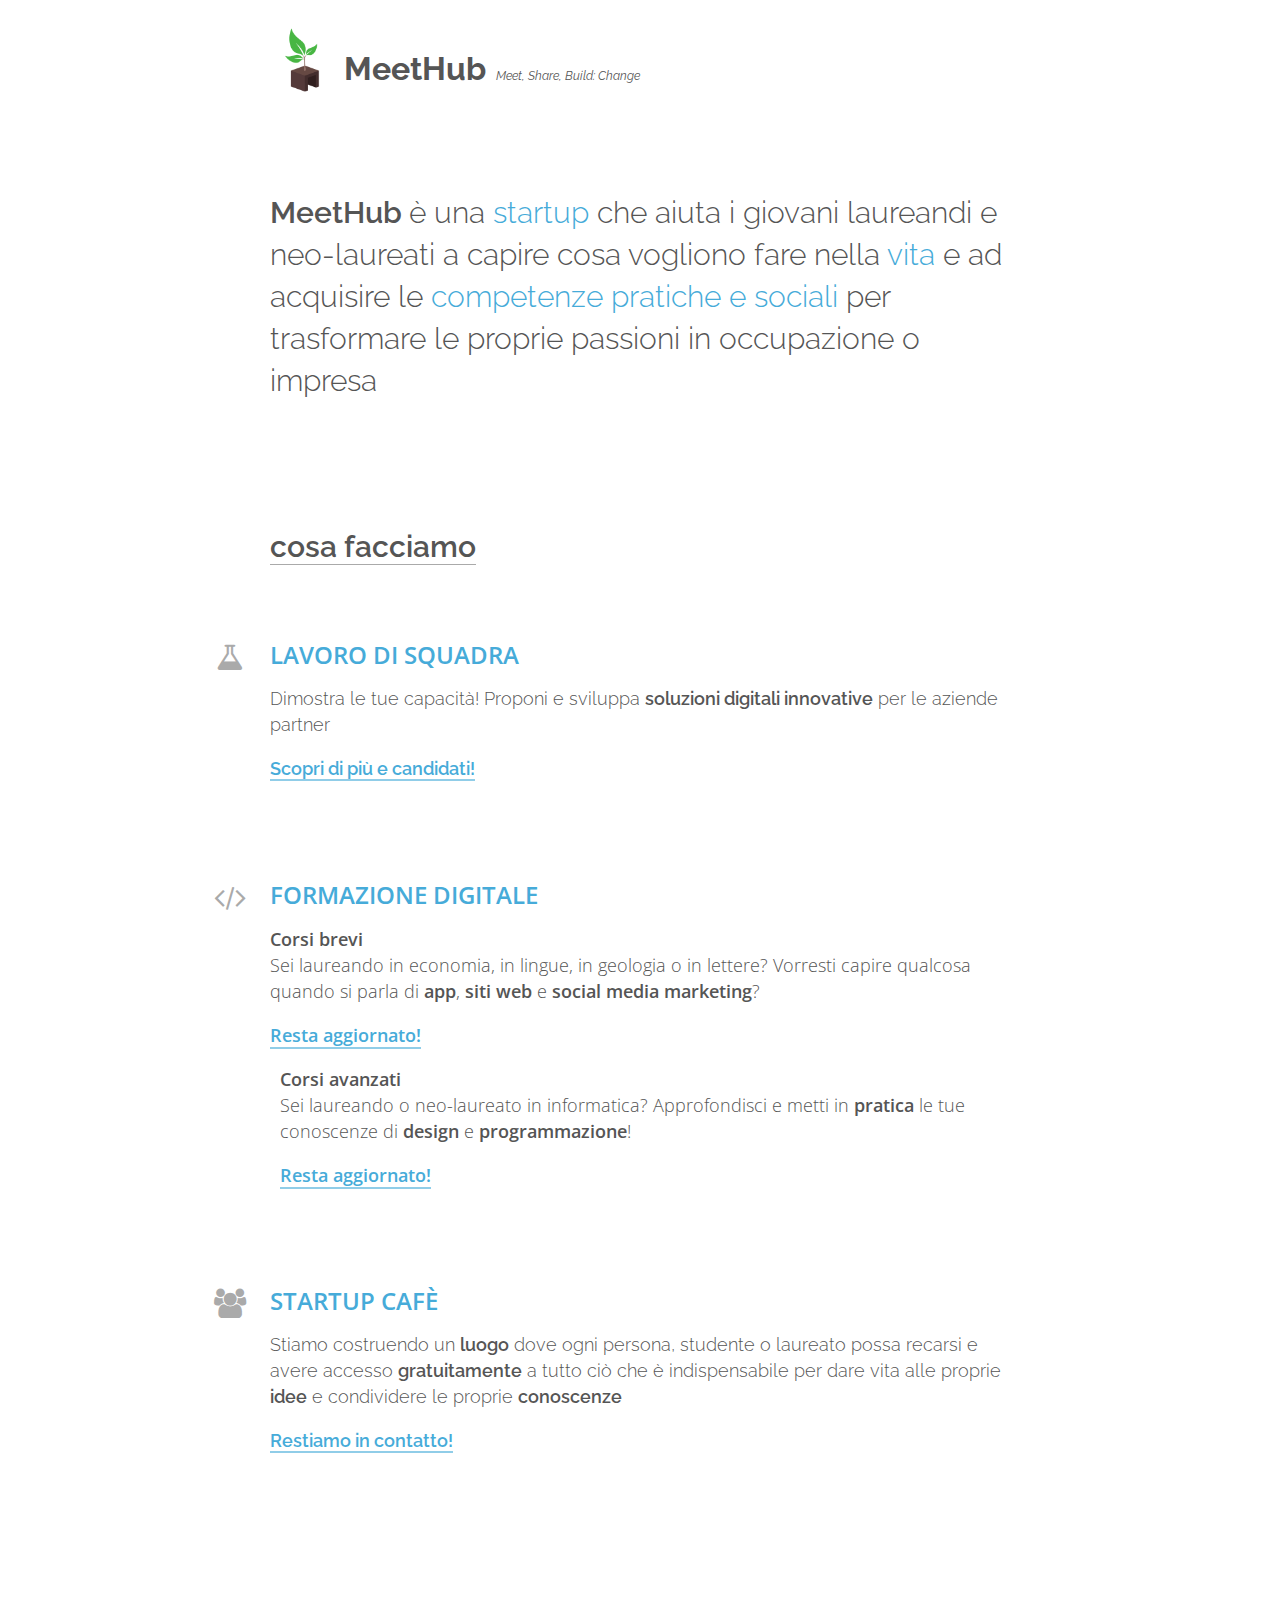
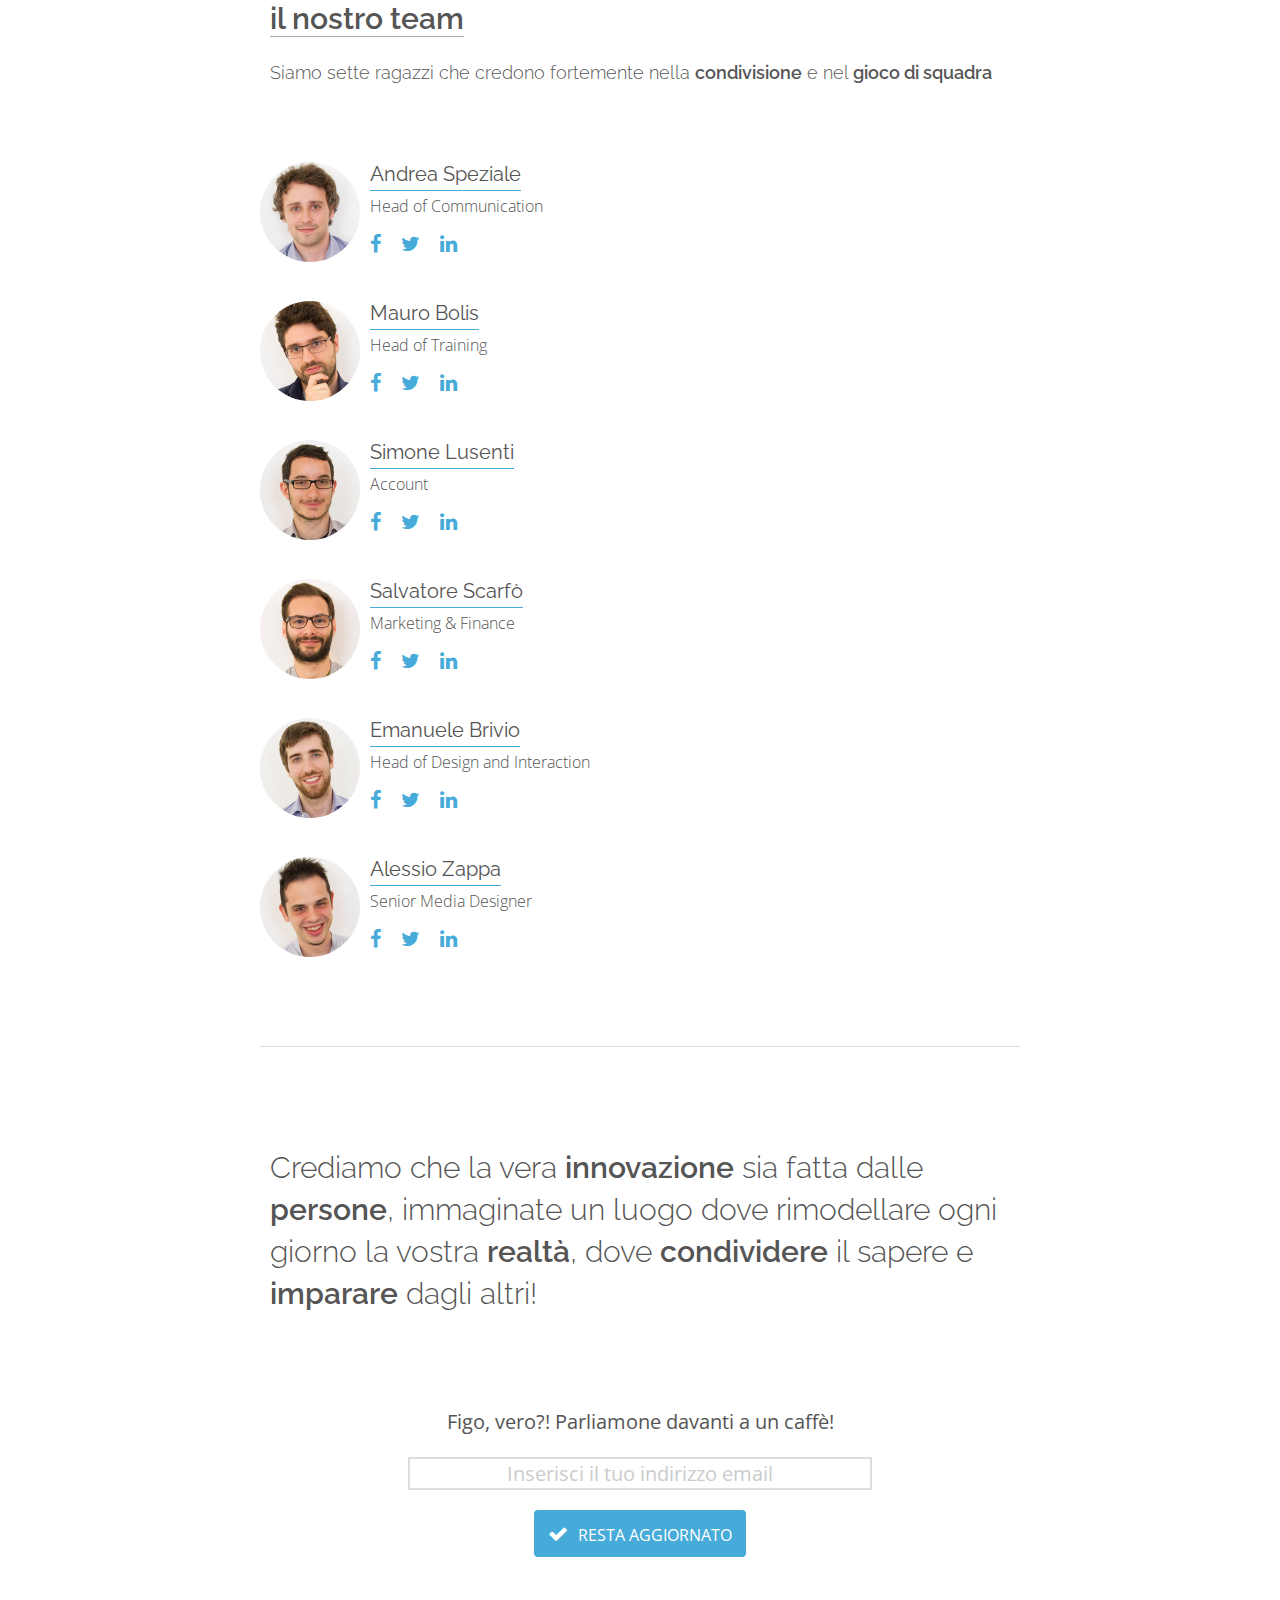
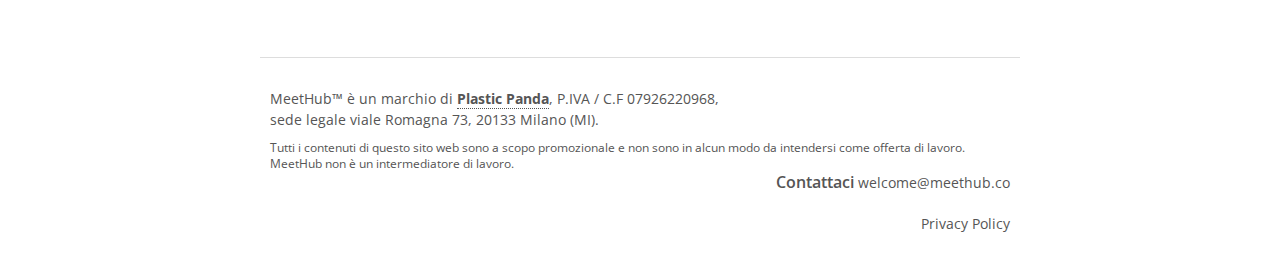
==== commit bebb459a: "removecourses page" ====
--- a/index.html
+++ b/index.html
@@ -1 +1 @@
-<!DOCTYPE html><html prefix="og: http://ogp.me/ns#"><head><title>MeetHub | Meet, Share, Build: Change</title><meta charset="utf-8"><meta http-equiv="X-UA-Compatible" content="IE=edge,chrome=1"><meta name="viewport" content="width=device-width, initial-scale=1.0, maximum-scale=1.0"><meta name="author" content="MeetHub Team"><link rel="stylesheet" href="//yui.yahooapis.com/pure/0.5.0/pure-min.css"><link rel="stylesheet" href="//yui.yahooapis.com/pure/0.5.0/grids-responsive-min.css"><link rel="stylesheet" href="static/css/style.css"><!--[if lt IE 8]><script src="//html5shiv.googlecode.com/svn/trunk/html5.js"></script><script>window.html5 || document.write('<script src="http://html5shiv.googlecode.com/svn/trunk/html5.js"><\\/script>')</script><![endif]--><meta property="og:title" content="MeetHub | Meet, Share, Build: Change."><meta property="og:type" content="website"><meta property="og:image" content="http://www.meethub.co/static/img/mh-logo.png"><meta property="og:description" content="Meethub è un luogo stimolante in cui accelerare se stessi e rimodellare ogni giorno la propria realtà"></head><body><header><div class="container"><div class="padding"><div class="spacer-20"></div><h1 class="raleway"><a href="/"><img src="static/img/mh-logo.png" alt="MeetHub"><span>MeetHub</span><i>Meet, Share, Build: Change</i></a></h1><div class="spacer-100"></div></div></div></header><div id="main"><div class="container"><div class="intro"><div class="padding"><p><b>MeetHub  </b>&egrave; una <span class="text-azure">startup </span>che aiuta i giovani laureandi e neo-laureati a capire cosa vogliono fare nella <span class="text-azure">vita </span>e ad acquisire le <span class="text-azure">competenze </span><span class="text-azure">pratiche e sociali </span>per trasformare le proprie passioni in occupazione o impresa</p></div></div><div class="spacer-100"></div><div class="three"><div class="padding"><h1><span>cosa facciamo</span><div class="spacer-80"></div></h1></div><div class="single-one"><div class="padding"> <div class="circle text-center"><i class="fa fa-flask"></i></div><h3>Lavoro di squadra</h3><p>Dimostra le tue capacità! Proponi e sviluppa <b>soluzioni digitali innovative</b> per le aziende partner<br></p><p data-where-to="mailchimp" class="link-scroll">Scopri di più e candidati!</p></div></div><div class="spacer-100"></div><div class="single-one"><div class="padding"> <div class="circle text-center"><i class="fa fa-code"></i></div><h3>Formazione digitale</h3><div class="pure-g"><div class="pure-u-md-1-2 pure-u-1"><div class="cbase"><p><b>Corsi brevi</b><br>Sei laureando in economia, in lingue, in geologia o in lettere? Vorresti capire qualcosa quando si parla di <b>app</b>, <b>siti web</b> e <b>social media marketing</b>?<p><a href="corsi.html">Iscriviti ai corsi!</a></p></p></div></div><div class="pure-u-md-1-2 pure-u-1"><div class="cavanzati"><p><b>Corsi avanzati</b><br>Sei laureando o neo-laureato in informatica? Approfondisci e metti in <b>pratica</b> le tue conoscenze di <b>design</b> e <b>programmazione</b>!</p><p><a href="corsi.html">Iscriviti ai corsi!</a></p></div></div></div></div></div><div class="spacer-100"></div><div class="single-one"><div class="padding"> <div class="circle text-center"><i class="fa fa-users"></i></div><h3>Startup caf&egrave;</h3><p>Stiamo costruendo un <b>luogo</b> dove ogni persona, studente o laureato possa recarsi e avere accesso <b>gratuitamente</b> a tutto ciò che è indispensabile per dare vita alle proprie <b>idee</b> e condividere le proprie <b>conoscenze</b></p><p data-where-to="mailchimp" class="link-scroll">Restiamo in contatto!</p></div></div></div><div class="spacer-100"></div></div><div id="team"><div class="container"><div class="spacer-50"></div><div class="padding"><h1><span>il nostro team</span></h1><p>Siamo sette ragazzi che credono fortemente nella <b>condivisione</b> e nel <b>gioco di squadra</b></p></div><div class="spacer-50"></div><div class="team pure-g"><div class="team-member pure-u-sm-1-2 pure-u-1"><div class="padding"><div class="circle"><img src="static/img/team/andrea.jpg" alt="Andrea Speziale"><div style="background-image:url('static/img/team/andrea_hover.jpg')" class="hover-circle"></div></div><div class="text"><h4><span>Andrea Speziale</span></h4><h5>Head of Communication</h5><div class="socials"><a href="http://fb.com/andreafspeziale" target="_blank"><i class="fa fa-facebook"></i></a><a href="http://twitter.com/andreafspeziale" target="_blank"><i class="fa fa-twitter"></i></a><a href="http://linkedin.com/in/andreafspeziale" target="_blank"><i class="fa fa-linkedin"></i></a></div></div></div></div><div class="team-member pure-u-sm-1-2 pure-u-1"><div class="padding"><div class="circle"><img src="static/img/team/mauro.jpg" alt="Mauro Bolis"><div style="background-image:url('static/img/team/mauro_hover.jpg')" class="hover-circle"></div></div><div class="text"><h4><span>Mauro Bolis</span></h4><h5>Head of Training</h5><div class="socials"><a href="http://fb.com/bolismauro" target="_blank"><i class="fa fa-facebook"></i></a><a href="http://twitter.com/maurobolis" target="_blank"><i class="fa fa-twitter"></i></a><a href="http://linkedin.com/profile/view?id=156968743" target="_blank"><i class="fa fa-linkedin"></i></a></div></div></div></div><div class="team-member pure-u-sm-1-2 pure-u-1"><div class="padding"><div class="circle"><img src="static/img/team/simone.jpg" alt="Simone Lusenti"><div style="background-image:url('static/img/team/simone_hover.jpg')" class="hover-circle"></div></div><div class="text"><h4><span>Simone Lusenti</span></h4><h5>Account</h5><div class="socials"><a href="http://fb.com/slusenti" target="_blank"><i class="fa fa-facebook"></i></a><a href="http://twitter.com/Lanzone31" target="_blank"><i class="fa fa-twitter"></i></a><a href="http://linkedin.com/profile/view?id=39084654" target="_blank"><i class="fa fa-linkedin"></i></a></div></div></div></div><div class="team-member pure-u-sm-1-2 pure-u-1"><div class="padding"><div class="circle"><img src="static/img/team/salvo.jpg" alt="Salvatore Scarfò"><div style="background-image:url('static/img/team/salvo_hover.jpg')" class="hover-circle"></div></div><div class="text"><h4><span>Salvatore Scarfò</span></h4><h5>Marketing &amp; Finance</h5><div class="socials"><a href="http://fb.com/scarfo.s" target="_blank"><i class="fa fa-facebook"></i></a><a href="http://twitter.com/Scarfo_S" target="_blank"><i class="fa fa-twitter"></i></a><a href="http://linkedin.com/in/salvatorescarfo" target="_blank"><i class="fa fa-linkedin"></i></a></div></div></div></div><div class="team-member pure-u-sm-1-2 pure-u-1"><div class="padding"><div class="circle"><img src="static/img/team/emanuele.jpg" alt="Emanuele Brivio"><div style="background-image:url('static/img/team/emanuele_hover.jpg')" class="hover-circle"></div></div><div class="text"><h4><span>Emanuele Brivio</span></h4><h5>Head of Design and Interaction</h5><div class="socials"><a href="http://fb.com/emanbrivio" target="_blank"><i class="fa fa-facebook"></i></a><a href="http://twitter.com/emanbrivio" target="_blank"><i class="fa fa-twitter"></i></a><a href="http://linkedin.com/in/emanuelebrivio" target="_blank"><i class="fa fa-linkedin"></i></a></div></div></div></div><div class="team-member pure-u-sm-1-2 pure-u-1"><div class="padding"><div class="circle"><img src="static/img/team/alessio.jpg" alt="Alessio Zappa"><div style="background-image:url('static/img/team/alessio_hover.jpg')" class="hover-circle"></div></div><div class="text"><h4><span>Alessio Zappa</span></h4><h5>Senior Media Designer</h5><div class="socials"><a href="http://fb.com" target="_blank"><i class="fa fa-facebook"></i></a><a href="http://twitter.com" target="_blank"><i class="fa fa-twitter"></i></a><a href="http://linkedin.com/in/alessioedoardozappa" target="_blank"><i class="fa fa-linkedin"></i></a></div></div></div></div></div><div class="spacer-50"></div></div></div></div><div id="contacts"><div class="container"><div class="spacer-50"></div><div class="padding"><p>Crediamo che la vera <b>innovazione</b> sia fatta dalle <b>persone</b>, immaginate un luogo dove rimodellare ogni giorno la vostra <b>realtà</b>, dove <b>condividere</b> il sapere e <b>imparare</b> dagli altri!</p><form id="mailchimp" action="http://meethub.us8.list-manage2.com/subscribe/post?u=979a6993e64ffa1ec057b0823&amp;amp;id=a116ce73c0" method="post" name="mc-embedded-subscribe-form" target="_blank" novalidate class="validate pure-form validate"><br><p>Figo, vero?! Parliamone davanti a un caff&egrave;!</p><div class="form-inputs"><input id="mce-EMAIL" type="email" value="" name="EMAIL" placeholder="Inserisci il tuo indirizzo email" required><button type="submit"><i class="fa fa-check"></i><span>Resta aggiornato</span></button></div></form></div><div class="spacer-100"></div></div></div><footer><div class="container"><div class="spacer-20"></div><div class="pure-g"><div class="pure-u-sm-3-4 pure-u-1 left"><div class="padding"><div class="text-left">MeetHub&trade; &egrave; un marchio di <a href="http://www.plasticpanda.com" target="_blank">Plastic Panda</a>, P.IVA / C.F 07926220968,<br>sede legale viale Romagna 73, 20133 Milano (MI).<br><small>Tutti i contenuti di questo sito web sono a scopo promozionale e non sono in alcun modo da intendersi come offerta di lavoro. MeetHub non è un intermediatore di lavoro.</small></div></div></div><div class="pure-u-sm-1-4 pure-u-1 right"><div class="padding"><div class="text-right"><b>Contattaci </b><a href="mailto:welcome@meethub.co">welcome@meethub.co</a><div class="spacer-20"></div><a href="//www.iubenda.com/privacy-policy/791092" class="iubenda-white iubenda-embed" title="Privacy Policy">Privacy Policy</a><script type="text/javascript">(function (w,d) {var loader = function () {var s = d.createElement("script"), tag = d.getElementsByTagName("script")[0]; s.src = "//cdn.iubenda.com/iubenda.js"; tag.parentNode.insertBefore(s,tag);}; if(w.addEventListener){w.addEventListener("load", loader, false);}else if(w.attachEvent){w.attachEvent("onload", loader);}else{w.onload = loader;}})(window, document);</script></div></div></div></div><div class="spacer-20"></div></div></footer><script>(function(i,s,o,g,r,a,m){i['GoogleAnalyticsObject']=r;i[r]=i[r]||function(){(i[r].q=i[r].q||[]).push(arguments)},i[r].l=1*new Date();a=s.createElement(o),m=s.getElementsByTagName(o)[0];a.async=1;a.src=g;m.parentNode.insertBefore(a,m)})(window,document,'script','//www.google-analytics.com/analytics.js','ga');ga('create', 'UA-50357338-1', 'meethub.co');ga('send', 'pageview');</script><script type="text/javascript" src="static/js/vendor/smoothscroll.min.js"></script><script type="text/javascript" src="static/js/main.min.js"></script></body></html>+<!DOCTYPE html><html prefix="og: http://ogp.me/ns#"><head><title>MeetHub | Meet, Share, Build: Change</title><meta charset="utf-8"><meta http-equiv="X-UA-Compatible" content="IE=edge,chrome=1"><meta name="viewport" content="width=device-width, initial-scale=1.0, maximum-scale=1.0"><meta name="author" content="MeetHub Team"><link rel="stylesheet" href="//yui.yahooapis.com/pure/0.5.0/pure-min.css"><link rel="stylesheet" href="//yui.yahooapis.com/pure/0.5.0/grids-responsive-min.css"><link rel="stylesheet" href="static/css/style.css"><!--[if lt IE 8]><script src="//html5shiv.googlecode.com/svn/trunk/html5.js"></script><script>window.html5 || document.write('<script src="http://html5shiv.googlecode.com/svn/trunk/html5.js"><\\/script>')</script><![endif]--><meta property="og:title" content="MeetHub | Meet, Share, Build: Change."><meta property="og:type" content="website"><meta property="og:image" content="http://www.meethub.co/static/img/mh-logo.png"><meta property="og:description" content="Meethub è un luogo stimolante in cui accelerare se stessi e rimodellare ogni giorno la propria realtà"></head><body><header><div class="container"><div class="padding"><div class="spacer-20"></div><h1 class="raleway"><a href="/"><img src="static/img/mh-logo.png" alt="MeetHub"><span>MeetHub</span><i>Meet, Share, Build: Change</i></a></h1><div class="spacer-100"></div></div></div></header><div id="main"><div class="container"><div class="intro"><div class="padding"><p><b>MeetHub  </b>&egrave; una <span class="text-azure">startup </span>che aiuta i giovani laureandi e neo-laureati a capire cosa vogliono fare nella <span class="text-azure">vita </span>e ad acquisire le <span class="text-azure">competenze </span><span class="text-azure">pratiche e sociali </span>per trasformare le proprie passioni in occupazione o impresa</p></div></div><div class="spacer-100"></div><div class="three"><div class="padding"><h1><span>cosa facciamo</span><div class="spacer-80"></div></h1></div><div class="single-one"><div class="padding"> <div class="circle text-center"><i class="fa fa-flask"></i></div><h3>Lavoro di squadra</h3><p>Dimostra le tue capacità! Proponi e sviluppa <b>soluzioni digitali innovative</b> per le aziende partner<br></p><p data-where-to="mailchimp" class="link-scroll">Scopri di più e candidati!</p></div></div><div class="spacer-100"></div><div class="single-one"><div class="padding"> <div class="circle text-center"><i class="fa fa-code"></i></div><h3>Formazione digitale</h3><div class="pure-g"><div class="pure-u-md-1-2 pure-u-1"><div class="cbase"><p><b>Corsi brevi</b><br>Sei laureando in economia, in lingue, in geologia o in lettere? Vorresti capire qualcosa quando si parla di <b>app</b>, <b>siti web</b> e <b>social media marketing</b>?<p data-where-to="mailchimp" class="link-scroll">Resta aggiornato!</p></p></div></div><div class="pure-u-md-1-2 pure-u-1"><div class="cavanzati"><p><b>Corsi avanzati</b><br>Sei laureando o neo-laureato in informatica? Approfondisci e metti in <b>pratica</b> le tue conoscenze di <b>design</b> e <b>programmazione</b>!</p><p data-where-to="mailchimp" class="link-scroll">Resta aggiornato!</p></div></div></div></div></div><div class="spacer-100"></div><div class="single-one"><div class="padding"> <div class="circle text-center"><i class="fa fa-users"></i></div><h3>Startup caf&egrave;</h3><p>Stiamo costruendo un <b>luogo</b> dove ogni persona, studente o laureato possa recarsi e avere accesso <b>gratuitamente</b> a tutto ciò che è indispensabile per dare vita alle proprie <b>idee</b> e condividere le proprie <b>conoscenze</b></p><p data-where-to="mailchimp" class="link-scroll">Restiamo in contatto!</p></div></div></div><div class="spacer-100"></div></div><div id="team"><div class="container"><div class="spacer-50"></div><div class="padding"><h1><span>il nostro team</span></h1><p>Siamo sette ragazzi che credono fortemente nella <b>condivisione</b> e nel <b>gioco di squadra</b></p></div><div class="spacer-50"></div><div class="team pure-g"><div class="team-member pure-u-sm-1-2 pure-u-1"><div class="padding"><div class="circle"><img src="static/img/team/andrea.jpg" alt="Andrea Speziale"><div style="background-image:url('static/img/team/andrea_hover.jpg')" class="hover-circle"></div></div><div class="text"><h4><span>Andrea Speziale</span></h4><h5>Head of Communication</h5><div class="socials"><a href="http://fb.com/andreafspeziale" target="_blank"><i class="fa fa-facebook"></i></a><a href="http://twitter.com/andreafspeziale" target="_blank"><i class="fa fa-twitter"></i></a><a href="http://linkedin.com/in/andreafspeziale" target="_blank"><i class="fa fa-linkedin"></i></a></div></div></div></div><div class="team-member pure-u-sm-1-2 pure-u-1"><div class="padding"><div class="circle"><img src="static/img/team/mauro.jpg" alt="Mauro Bolis"><div style="background-image:url('static/img/team/mauro_hover.jpg')" class="hover-circle"></div></div><div class="text"><h4><span>Mauro Bolis</span></h4><h5>Head of Training</h5><div class="socials"><a href="http://fb.com/bolismauro" target="_blank"><i class="fa fa-facebook"></i></a><a href="http://twitter.com/maurobolis" target="_blank"><i class="fa fa-twitter"></i></a><a href="http://linkedin.com/profile/view?id=156968743" target="_blank"><i class="fa fa-linkedin"></i></a></div></div></div></div><div class="team-member pure-u-sm-1-2 pure-u-1"><div class="padding"><div class="circle"><img src="static/img/team/simone.jpg" alt="Simone Lusenti"><div style="background-image:url('static/img/team/simone_hover.jpg')" class="hover-circle"></div></div><div class="text"><h4><span>Simone Lusenti</span></h4><h5>Account</h5><div class="socials"><a href="http://fb.com/slusenti" target="_blank"><i class="fa fa-facebook"></i></a><a href="http://twitter.com/Lanzone31" target="_blank"><i class="fa fa-twitter"></i></a><a href="http://linkedin.com/profile/view?id=39084654" target="_blank"><i class="fa fa-linkedin"></i></a></div></div></div></div><div class="team-member pure-u-sm-1-2 pure-u-1"><div class="padding"><div class="circle"><img src="static/img/team/salvo.jpg" alt="Salvatore Scarfò"><div style="background-image:url('static/img/team/salvo_hover.jpg')" class="hover-circle"></div></div><div class="text"><h4><span>Salvatore Scarfò</span></h4><h5>Marketing &amp; Finance</h5><div class="socials"><a href="http://fb.com/scarfo.s" target="_blank"><i class="fa fa-facebook"></i></a><a href="http://twitter.com/Scarfo_S" target="_blank"><i class="fa fa-twitter"></i></a><a href="http://linkedin.com/in/salvatorescarfo" target="_blank"><i class="fa fa-linkedin"></i></a></div></div></div></div><div class="team-member pure-u-sm-1-2 pure-u-1"><div class="padding"><div class="circle"><img src="static/img/team/emanuele.jpg" alt="Emanuele Brivio"><div style="background-image:url('static/img/team/emanuele_hover.jpg')" class="hover-circle"></div></div><div class="text"><h4><span>Emanuele Brivio</span></h4><h5>Head of Design and Interaction</h5><div class="socials"><a href="http://fb.com/emanbrivio" target="_blank"><i class="fa fa-facebook"></i></a><a href="http://twitter.com/emanbrivio" target="_blank"><i class="fa fa-twitter"></i></a><a href="http://linkedin.com/in/emanuelebrivio" target="_blank"><i class="fa fa-linkedin"></i></a></div></div></div></div><div class="team-member pure-u-sm-1-2 pure-u-1"><div class="padding"><div class="circle"><img src="static/img/team/alessio.jpg" alt="Alessio Zappa"><div style="background-image:url('static/img/team/alessio_hover.jpg')" class="hover-circle"></div></div><div class="text"><h4><span>Alessio Zappa</span></h4><h5>Senior Media Designer</h5><div class="socials"><a href="http://fb.com" target="_blank"><i class="fa fa-facebook"></i></a><a href="http://twitter.com" target="_blank"><i class="fa fa-twitter"></i></a><a href="http://linkedin.com/in/alessioedoardozappa" target="_blank"><i class="fa fa-linkedin"></i></a></div></div></div></div></div><div class="spacer-50"></div></div></div></div><div id="contacts"><div class="container"><div class="spacer-50"></div><div class="padding"><p>Crediamo che la vera <b>innovazione</b> sia fatta dalle <b>persone</b>, immaginate un luogo dove rimodellare ogni giorno la vostra <b>realtà</b>, dove <b>condividere</b> il sapere e <b>imparare</b> dagli altri!</p><form id="mailchimp" action="http://meethub.us8.list-manage2.com/subscribe/post?u=979a6993e64ffa1ec057b0823&amp;amp;id=a116ce73c0" method="post" name="mc-embedded-subscribe-form" target="_blank" novalidate class="validate pure-form validate"><br><p>Figo, vero?! Parliamone davanti a un caff&egrave;!</p><div class="form-inputs"><input id="mce-EMAIL" type="email" value="" name="EMAIL" placeholder="Inserisci il tuo indirizzo email" required><button type="submit"><i class="fa fa-check"></i><span>Resta aggiornato</span></button></div></form></div><div class="spacer-100"></div></div></div><footer><div class="container"><div class="spacer-20"></div><div class="pure-g"><div class="pure-u-sm-3-4 pure-u-1 left"><div class="padding"><div class="text-left">MeetHub&trade; &egrave; un marchio di <a href="http://www.plasticpanda.com" target="_blank">Plastic Panda</a>, P.IVA / C.F 07926220968,<br>sede legale viale Romagna 73, 20133 Milano (MI).<br><small>Tutti i contenuti di questo sito web sono a scopo promozionale e non sono in alcun modo da intendersi come offerta di lavoro. MeetHub non è un intermediatore di lavoro.</small></div></div></div><div class="pure-u-sm-1-4 pure-u-1 right"><div class="padding"><div class="text-right"><b>Contattaci </b><a href="mailto:welcome@meethub.co">welcome@meethub.co</a><div class="spacer-20"></div><a href="//www.iubenda.com/privacy-policy/791092" class="iubenda-white iubenda-embed" title="Privacy Policy">Privacy Policy</a><script type="text/javascript">(function (w,d) {var loader = function () {var s = d.createElement("script"), tag = d.getElementsByTagName("script")[0]; s.src = "//cdn.iubenda.com/iubenda.js"; tag.parentNode.insertBefore(s,tag);}; if(w.addEventListener){w.addEventListener("load", loader, false);}else if(w.attachEvent){w.attachEvent("onload", loader);}else{w.onload = loader;}})(window, document);</script></div></div></div></div><div class="spacer-20"></div></div></footer><script>(function(i,s,o,g,r,a,m){i['GoogleAnalyticsObject']=r;i[r]=i[r]||function(){(i[r].q=i[r].q||[]).push(arguments)},i[r].l=1*new Date();a=s.createElement(o),m=s.getElementsByTagName(o)[0];a.async=1;a.src=g;m.parentNode.insertBefore(a,m)})(window,document,'script','//www.google-analytics.com/analytics.js','ga');ga('create', 'UA-50357338-1', 'meethub.co');ga('send', 'pageview');</script><script type="text/javascript" src="static/js/vendor/smoothscroll.min.js"></script><script type="text/javascript" src="static/js/main.min.js"></script></body></html>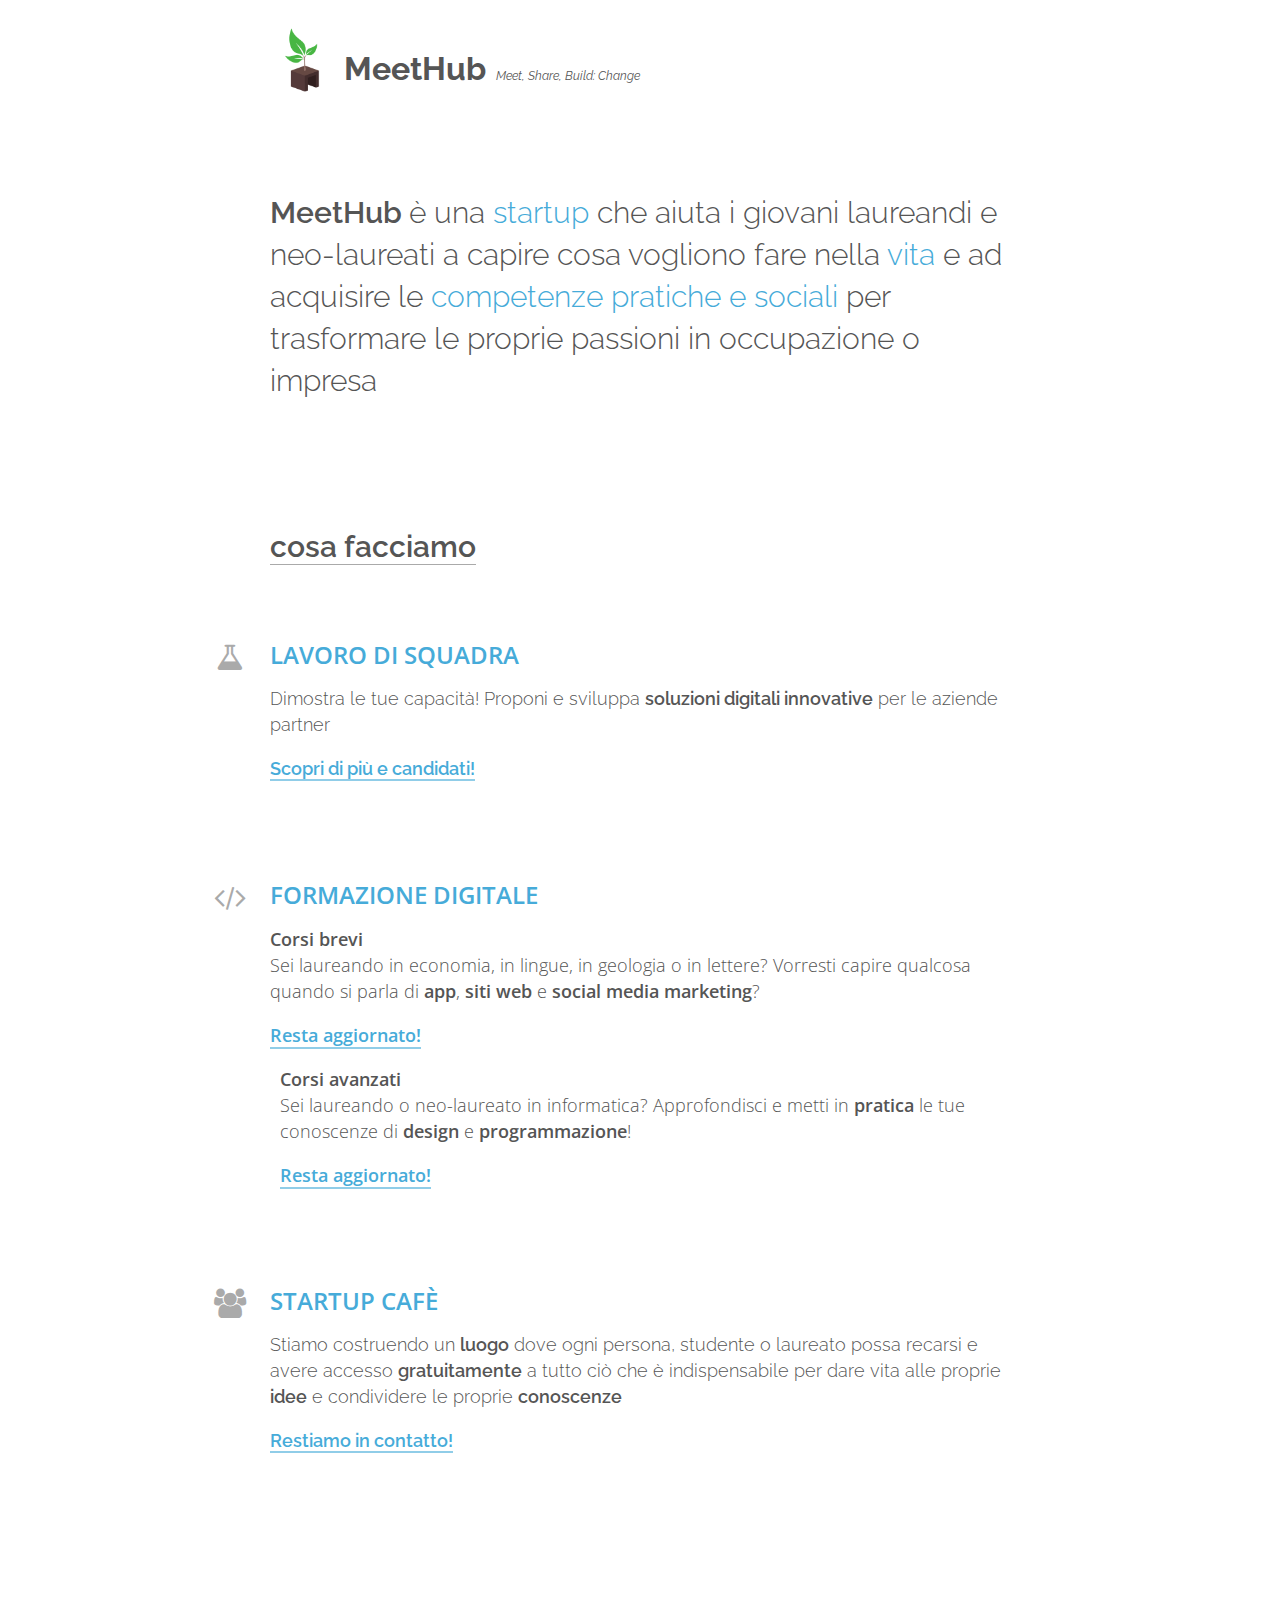
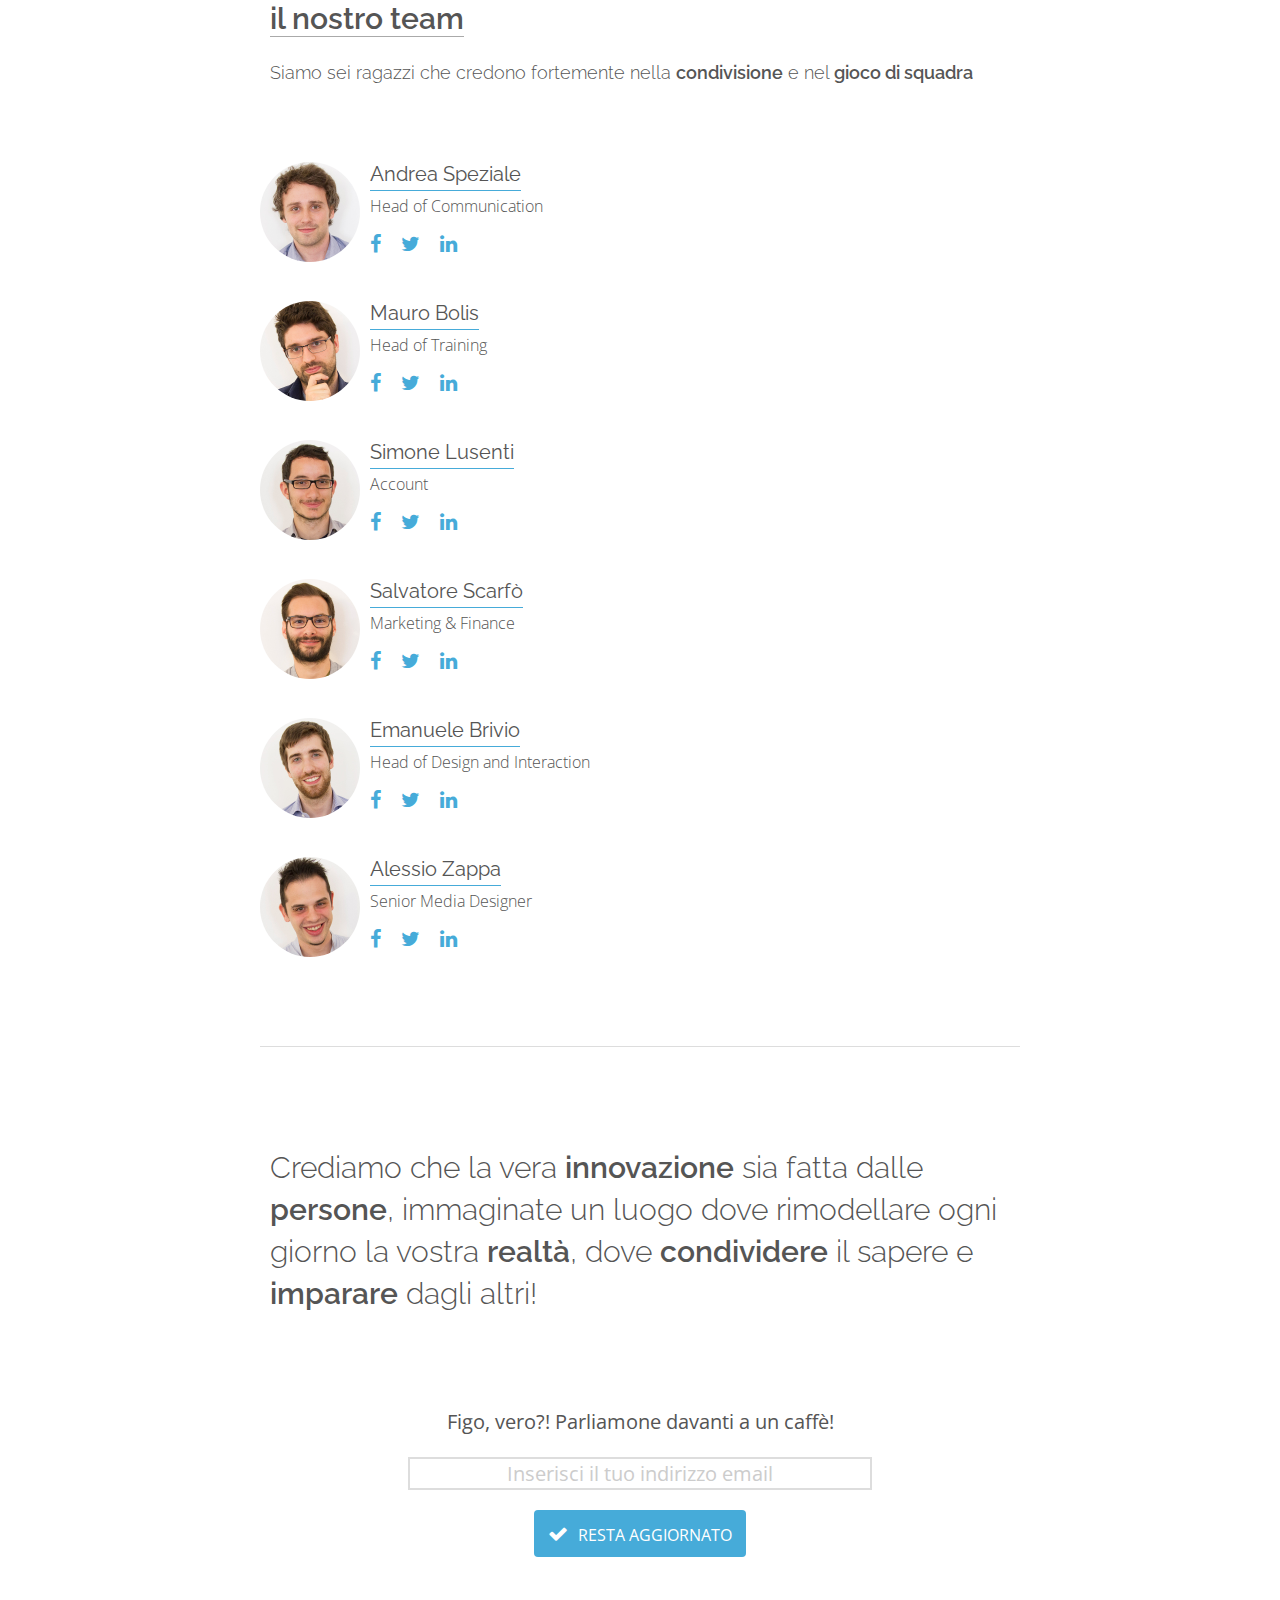
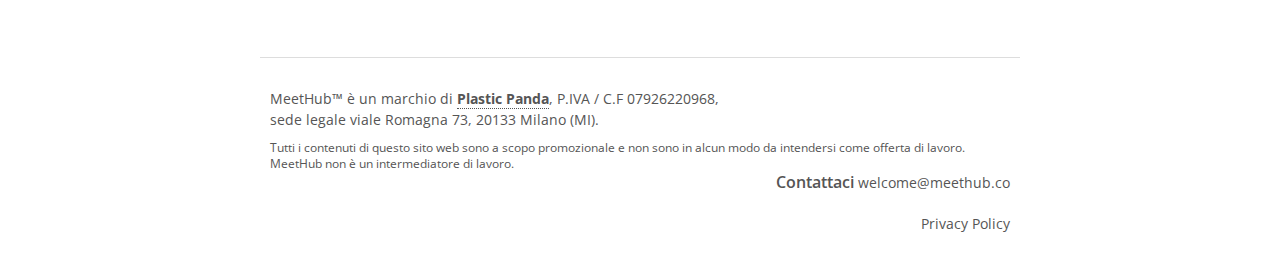
==== commit fd668e7d: "fixed team number" ====
--- a/index.html
+++ b/index.html
@@ -1 +1 @@
-<!DOCTYPE html><html prefix="og: http://ogp.me/ns#"><head><title>MeetHub | Meet, Share, Build: Change</title><meta charset="utf-8"><meta http-equiv="X-UA-Compatible" content="IE=edge,chrome=1"><meta name="viewport" content="width=device-width, initial-scale=1.0, maximum-scale=1.0"><meta name="author" content="MeetHub Team"><link rel="stylesheet" href="//yui.yahooapis.com/pure/0.5.0/pure-min.css"><link rel="stylesheet" href="//yui.yahooapis.com/pure/0.5.0/grids-responsive-min.css"><link rel="stylesheet" href="static/css/style.css"><!--[if lt IE 8]><script src="//html5shiv.googlecode.com/svn/trunk/html5.js"></script><script>window.html5 || document.write('<script src="http://html5shiv.googlecode.com/svn/trunk/html5.js"><\\/script>')</script><![endif]--><meta property="og:title" content="MeetHub | Meet, Share, Build: Change."><meta property="og:type" content="website"><meta property="og:image" content="http://www.meethub.co/static/img/mh-logo.png"><meta property="og:description" content="Meethub è un luogo stimolante in cui accelerare se stessi e rimodellare ogni giorno la propria realtà"></head><body><header><div class="container"><div class="padding"><div class="spacer-20"></div><h1 class="raleway"><a href="/"><img src="static/img/mh-logo.png" alt="MeetHub"><span>MeetHub</span><i>Meet, Share, Build: Change</i></a></h1><div class="spacer-100"></div></div></div></header><div id="main"><div class="container"><div class="intro"><div class="padding"><p><b>MeetHub  </b>&egrave; una <span class="text-azure">startup </span>che aiuta i giovani laureandi e neo-laureati a capire cosa vogliono fare nella <span class="text-azure">vita </span>e ad acquisire le <span class="text-azure">competenze </span><span class="text-azure">pratiche e sociali </span>per trasformare le proprie passioni in occupazione o impresa</p></div></div><div class="spacer-100"></div><div class="three"><div class="padding"><h1><span>cosa facciamo</span><div class="spacer-80"></div></h1></div><div class="single-one"><div class="padding"> <div class="circle text-center"><i class="fa fa-flask"></i></div><h3>Lavoro di squadra</h3><p>Dimostra le tue capacità! Proponi e sviluppa <b>soluzioni digitali innovative</b> per le aziende partner<br></p><p data-where-to="mailchimp" class="link-scroll">Scopri di più e candidati!</p></div></div><div class="spacer-100"></div><div class="single-one"><div class="padding"> <div class="circle text-center"><i class="fa fa-code"></i></div><h3>Formazione digitale</h3><div class="pure-g"><div class="pure-u-md-1-2 pure-u-1"><div class="cbase"><p><b>Corsi brevi</b><br>Sei laureando in economia, in lingue, in geologia o in lettere? Vorresti capire qualcosa quando si parla di <b>app</b>, <b>siti web</b> e <b>social media marketing</b>?<p data-where-to="mailchimp" class="link-scroll">Resta aggiornato!</p></p></div></div><div class="pure-u-md-1-2 pure-u-1"><div class="cavanzati"><p><b>Corsi avanzati</b><br>Sei laureando o neo-laureato in informatica? Approfondisci e metti in <b>pratica</b> le tue conoscenze di <b>design</b> e <b>programmazione</b>!</p><p data-where-to="mailchimp" class="link-scroll">Resta aggiornato!</p></div></div></div></div></div><div class="spacer-100"></div><div class="single-one"><div class="padding"> <div class="circle text-center"><i class="fa fa-users"></i></div><h3>Startup caf&egrave;</h3><p>Stiamo costruendo un <b>luogo</b> dove ogni persona, studente o laureato possa recarsi e avere accesso <b>gratuitamente</b> a tutto ciò che è indispensabile per dare vita alle proprie <b>idee</b> e condividere le proprie <b>conoscenze</b></p><p data-where-to="mailchimp" class="link-scroll">Restiamo in contatto!</p></div></div></div><div class="spacer-100"></div></div><div id="team"><div class="container"><div class="spacer-50"></div><div class="padding"><h1><span>il nostro team</span></h1><p>Siamo sette ragazzi che credono fortemente nella <b>condivisione</b> e nel <b>gioco di squadra</b></p></div><div class="spacer-50"></div><div class="team pure-g"><div class="team-member pure-u-sm-1-2 pure-u-1"><div class="padding"><div class="circle"><img src="static/img/team/andrea.jpg" alt="Andrea Speziale"><div style="background-image:url('static/img/team/andrea_hover.jpg')" class="hover-circle"></div></div><div class="text"><h4><span>Andrea Speziale</span></h4><h5>Head of Communication</h5><div class="socials"><a href="http://fb.com/andreafspeziale" target="_blank"><i class="fa fa-facebook"></i></a><a href="http://twitter.com/andreafspeziale" target="_blank"><i class="fa fa-twitter"></i></a><a href="http://linkedin.com/in/andreafspeziale" target="_blank"><i class="fa fa-linkedin"></i></a></div></div></div></div><div class="team-member pure-u-sm-1-2 pure-u-1"><div class="padding"><div class="circle"><img src="static/img/team/mauro.jpg" alt="Mauro Bolis"><div style="background-image:url('static/img/team/mauro_hover.jpg')" class="hover-circle"></div></div><div class="text"><h4><span>Mauro Bolis</span></h4><h5>Head of Training</h5><div class="socials"><a href="http://fb.com/bolismauro" target="_blank"><i class="fa fa-facebook"></i></a><a href="http://twitter.com/maurobolis" target="_blank"><i class="fa fa-twitter"></i></a><a href="http://linkedin.com/profile/view?id=156968743" target="_blank"><i class="fa fa-linkedin"></i></a></div></div></div></div><div class="team-member pure-u-sm-1-2 pure-u-1"><div class="padding"><div class="circle"><img src="static/img/team/simone.jpg" alt="Simone Lusenti"><div style="background-image:url('static/img/team/simone_hover.jpg')" class="hover-circle"></div></div><div class="text"><h4><span>Simone Lusenti</span></h4><h5>Account</h5><div class="socials"><a href="http://fb.com/slusenti" target="_blank"><i class="fa fa-facebook"></i></a><a href="http://twitter.com/Lanzone31" target="_blank"><i class="fa fa-twitter"></i></a><a href="http://linkedin.com/profile/view?id=39084654" target="_blank"><i class="fa fa-linkedin"></i></a></div></div></div></div><div class="team-member pure-u-sm-1-2 pure-u-1"><div class="padding"><div class="circle"><img src="static/img/team/salvo.jpg" alt="Salvatore Scarfò"><div style="background-image:url('static/img/team/salvo_hover.jpg')" class="hover-circle"></div></div><div class="text"><h4><span>Salvatore Scarfò</span></h4><h5>Marketing &amp; Finance</h5><div class="socials"><a href="http://fb.com/scarfo.s" target="_blank"><i class="fa fa-facebook"></i></a><a href="http://twitter.com/Scarfo_S" target="_blank"><i class="fa fa-twitter"></i></a><a href="http://linkedin.com/in/salvatorescarfo" target="_blank"><i class="fa fa-linkedin"></i></a></div></div></div></div><div class="team-member pure-u-sm-1-2 pure-u-1"><div class="padding"><div class="circle"><img src="static/img/team/emanuele.jpg" alt="Emanuele Brivio"><div style="background-image:url('static/img/team/emanuele_hover.jpg')" class="hover-circle"></div></div><div class="text"><h4><span>Emanuele Brivio</span></h4><h5>Head of Design and Interaction</h5><div class="socials"><a href="http://fb.com/emanbrivio" target="_blank"><i class="fa fa-facebook"></i></a><a href="http://twitter.com/emanbrivio" target="_blank"><i class="fa fa-twitter"></i></a><a href="http://linkedin.com/in/emanuelebrivio" target="_blank"><i class="fa fa-linkedin"></i></a></div></div></div></div><div class="team-member pure-u-sm-1-2 pure-u-1"><div class="padding"><div class="circle"><img src="static/img/team/alessio.jpg" alt="Alessio Zappa"><div style="background-image:url('static/img/team/alessio_hover.jpg')" class="hover-circle"></div></div><div class="text"><h4><span>Alessio Zappa</span></h4><h5>Senior Media Designer</h5><div class="socials"><a href="http://fb.com" target="_blank"><i class="fa fa-facebook"></i></a><a href="http://twitter.com" target="_blank"><i class="fa fa-twitter"></i></a><a href="http://linkedin.com/in/alessioedoardozappa" target="_blank"><i class="fa fa-linkedin"></i></a></div></div></div></div></div><div class="spacer-50"></div></div></div></div><div id="contacts"><div class="container"><div class="spacer-50"></div><div class="padding"><p>Crediamo che la vera <b>innovazione</b> sia fatta dalle <b>persone</b>, immaginate un luogo dove rimodellare ogni giorno la vostra <b>realtà</b>, dove <b>condividere</b> il sapere e <b>imparare</b> dagli altri!</p><form id="mailchimp" action="http://meethub.us8.list-manage2.com/subscribe/post?u=979a6993e64ffa1ec057b0823&amp;amp;id=a116ce73c0" method="post" name="mc-embedded-subscribe-form" target="_blank" novalidate class="validate pure-form validate"><br><p>Figo, vero?! Parliamone davanti a un caff&egrave;!</p><div class="form-inputs"><input id="mce-EMAIL" type="email" value="" name="EMAIL" placeholder="Inserisci il tuo indirizzo email" required><button type="submit"><i class="fa fa-check"></i><span>Resta aggiornato</span></button></div></form></div><div class="spacer-100"></div></div></div><footer><div class="container"><div class="spacer-20"></div><div class="pure-g"><div class="pure-u-sm-3-4 pure-u-1 left"><div class="padding"><div class="text-left">MeetHub&trade; &egrave; un marchio di <a href="http://www.plasticpanda.com" target="_blank">Plastic Panda</a>, P.IVA / C.F 07926220968,<br>sede legale viale Romagna 73, 20133 Milano (MI).<br><small>Tutti i contenuti di questo sito web sono a scopo promozionale e non sono in alcun modo da intendersi come offerta di lavoro. MeetHub non è un intermediatore di lavoro.</small></div></div></div><div class="pure-u-sm-1-4 pure-u-1 right"><div class="padding"><div class="text-right"><b>Contattaci </b><a href="mailto:welcome@meethub.co">welcome@meethub.co</a><div class="spacer-20"></div><a href="//www.iubenda.com/privacy-policy/791092" class="iubenda-white iubenda-embed" title="Privacy Policy">Privacy Policy</a><script type="text/javascript">(function (w,d) {var loader = function () {var s = d.createElement("script"), tag = d.getElementsByTagName("script")[0]; s.src = "//cdn.iubenda.com/iubenda.js"; tag.parentNode.insertBefore(s,tag);}; if(w.addEventListener){w.addEventListener("load", loader, false);}else if(w.attachEvent){w.attachEvent("onload", loader);}else{w.onload = loader;}})(window, document);</script></div></div></div></div><div class="spacer-20"></div></div></footer><script>(function(i,s,o,g,r,a,m){i['GoogleAnalyticsObject']=r;i[r]=i[r]||function(){(i[r].q=i[r].q||[]).push(arguments)},i[r].l=1*new Date();a=s.createElement(o),m=s.getElementsByTagName(o)[0];a.async=1;a.src=g;m.parentNode.insertBefore(a,m)})(window,document,'script','//www.google-analytics.com/analytics.js','ga');ga('create', 'UA-50357338-1', 'meethub.co');ga('send', 'pageview');</script><script type="text/javascript" src="static/js/vendor/smoothscroll.min.js"></script><script type="text/javascript" src="static/js/main.min.js"></script></body></html>+<!DOCTYPE html><html prefix="og: http://ogp.me/ns#"><head><title>MeetHub | Meet, Share, Build: Change</title><meta charset="utf-8"><meta http-equiv="X-UA-Compatible" content="IE=edge,chrome=1"><meta name="viewport" content="width=device-width, initial-scale=1.0, maximum-scale=1.0"><meta name="author" content="MeetHub Team"><link rel="stylesheet" href="//yui.yahooapis.com/pure/0.5.0/pure-min.css"><link rel="stylesheet" href="//yui.yahooapis.com/pure/0.5.0/grids-responsive-min.css"><link rel="stylesheet" href="static/css/style.css"><!--[if lt IE 8]><script src="//html5shiv.googlecode.com/svn/trunk/html5.js"></script><script>window.html5 || document.write('<script src="http://html5shiv.googlecode.com/svn/trunk/html5.js"><\\/script>')</script><![endif]--><meta property="og:title" content="MeetHub | Meet, Share, Build: Change."><meta property="og:type" content="website"><meta property="og:image" content="http://www.meethub.co/static/img/mh-logo.png"><meta property="og:description" content="Meethub è un luogo stimolante in cui accelerare se stessi e rimodellare ogni giorno la propria realtà"></head><body><header><div class="container"><div class="padding"><div class="spacer-20"></div><h1 class="raleway"><a href="/"><img src="static/img/mh-logo.png" alt="MeetHub"><span>MeetHub</span><i>Meet, Share, Build: Change</i></a></h1><div class="spacer-100"></div></div></div></header><div id="main"><div class="container"><div class="intro"><div class="padding"><p><b>MeetHub  </b>&egrave; una <span class="text-azure">startup </span>che aiuta i giovani laureandi e neo-laureati a capire cosa vogliono fare nella <span class="text-azure">vita </span>e ad acquisire le <span class="text-azure">competenze </span><span class="text-azure">pratiche e sociali </span>per trasformare le proprie passioni in occupazione o impresa</p></div></div><div class="spacer-100"></div><div class="three"><div class="padding"><h1><span>cosa facciamo</span><div class="spacer-80"></div></h1></div><div class="single-one"><div class="padding"> <div class="circle text-center"><i class="fa fa-flask"></i></div><h3>Lavoro di squadra</h3><p>Dimostra le tue capacità! Proponi e sviluppa <b>soluzioni digitali innovative</b> per le aziende partner<br></p><p data-where-to="mailchimp" class="link-scroll">Scopri di più e candidati!</p></div></div><div class="spacer-100"></div><div class="single-one"><div class="padding"> <div class="circle text-center"><i class="fa fa-code"></i></div><h3>Formazione digitale</h3><div class="pure-g"><div class="pure-u-md-1-2 pure-u-1"><div class="cbase"><p><b>Corsi brevi</b><br>Sei laureando in economia, in lingue, in geologia o in lettere? Vorresti capire qualcosa quando si parla di <b>app</b>, <b>siti web</b> e <b>social media marketing</b>?<p data-where-to="mailchimp" class="link-scroll">Resta aggiornato!</p></p></div></div><div class="pure-u-md-1-2 pure-u-1"><div class="cavanzati"><p><b>Corsi avanzati</b><br>Sei laureando o neo-laureato in informatica? Approfondisci e metti in <b>pratica</b> le tue conoscenze di <b>design</b> e <b>programmazione</b>!</p><p data-where-to="mailchimp" class="link-scroll">Resta aggiornato!</p></div></div></div></div></div><div class="spacer-100"></div><div class="single-one"><div class="padding"> <div class="circle text-center"><i class="fa fa-users"></i></div><h3>Startup caf&egrave;</h3><p>Stiamo costruendo un <b>luogo</b> dove ogni persona, studente o laureato possa recarsi e avere accesso <b>gratuitamente</b> a tutto ciò che è indispensabile per dare vita alle proprie <b>idee</b> e condividere le proprie <b>conoscenze</b></p><p data-where-to="mailchimp" class="link-scroll">Restiamo in contatto!</p></div></div></div><div class="spacer-100"></div></div><div id="team"><div class="container"><div class="spacer-50"></div><div class="padding"><h1><span>il nostro team</span></h1><p>Siamo sei ragazzi che credono fortemente nella <b>condivisione</b> e nel <b>gioco di squadra</b></p></div><div class="spacer-50"></div><div class="team pure-g"><div class="team-member pure-u-sm-1-2 pure-u-1"><div class="padding"><div class="circle"><img src="static/img/team/andrea.jpg" alt="Andrea Speziale"><div style="background-image:url('static/img/team/andrea_hover.jpg')" class="hover-circle"></div></div><div class="text"><h4><span>Andrea Speziale</span></h4><h5>Head of Communication</h5><div class="socials"><a href="http://fb.com/andreafspeziale" target="_blank"><i class="fa fa-facebook"></i></a><a href="http://twitter.com/andreafspeziale" target="_blank"><i class="fa fa-twitter"></i></a><a href="http://linkedin.com/in/andreafspeziale" target="_blank"><i class="fa fa-linkedin"></i></a></div></div></div></div><div class="team-member pure-u-sm-1-2 pure-u-1"><div class="padding"><div class="circle"><img src="static/img/team/mauro.jpg" alt="Mauro Bolis"><div style="background-image:url('static/img/team/mauro_hover.jpg')" class="hover-circle"></div></div><div class="text"><h4><span>Mauro Bolis</span></h4><h5>Head of Training</h5><div class="socials"><a href="http://fb.com/bolismauro" target="_blank"><i class="fa fa-facebook"></i></a><a href="http://twitter.com/maurobolis" target="_blank"><i class="fa fa-twitter"></i></a><a href="http://linkedin.com/profile/view?id=156968743" target="_blank"><i class="fa fa-linkedin"></i></a></div></div></div></div><div class="team-member pure-u-sm-1-2 pure-u-1"><div class="padding"><div class="circle"><img src="static/img/team/simone.jpg" alt="Simone Lusenti"><div style="background-image:url('static/img/team/simone_hover.jpg')" class="hover-circle"></div></div><div class="text"><h4><span>Simone Lusenti</span></h4><h5>Account</h5><div class="socials"><a href="http://fb.com/slusenti" target="_blank"><i class="fa fa-facebook"></i></a><a href="http://twitter.com/Lanzone31" target="_blank"><i class="fa fa-twitter"></i></a><a href="http://linkedin.com/profile/view?id=39084654" target="_blank"><i class="fa fa-linkedin"></i></a></div></div></div></div><div class="team-member pure-u-sm-1-2 pure-u-1"><div class="padding"><div class="circle"><img src="static/img/team/salvo.jpg" alt="Salvatore Scarfò"><div style="background-image:url('static/img/team/salvo_hover.jpg')" class="hover-circle"></div></div><div class="text"><h4><span>Salvatore Scarfò</span></h4><h5>Marketing &amp; Finance</h5><div class="socials"><a href="http://fb.com/scarfo.s" target="_blank"><i class="fa fa-facebook"></i></a><a href="http://twitter.com/Scarfo_S" target="_blank"><i class="fa fa-twitter"></i></a><a href="http://linkedin.com/in/salvatorescarfo" target="_blank"><i class="fa fa-linkedin"></i></a></div></div></div></div><div class="team-member pure-u-sm-1-2 pure-u-1"><div class="padding"><div class="circle"><img src="static/img/team/emanuele.jpg" alt="Emanuele Brivio"><div style="background-image:url('static/img/team/emanuele_hover.jpg')" class="hover-circle"></div></div><div class="text"><h4><span>Emanuele Brivio</span></h4><h5>Head of Design and Interaction</h5><div class="socials"><a href="http://fb.com/emanbrivio" target="_blank"><i class="fa fa-facebook"></i></a><a href="http://twitter.com/emanbrivio" target="_blank"><i class="fa fa-twitter"></i></a><a href="http://linkedin.com/in/emanuelebrivio" target="_blank"><i class="fa fa-linkedin"></i></a></div></div></div></div><div class="team-member pure-u-sm-1-2 pure-u-1"><div class="padding"><div class="circle"><img src="static/img/team/alessio.jpg" alt="Alessio Zappa"><div style="background-image:url('static/img/team/alessio_hover.jpg')" class="hover-circle"></div></div><div class="text"><h4><span>Alessio Zappa</span></h4><h5>Senior Media Designer</h5><div class="socials"><a href="http://fb.com" target="_blank"><i class="fa fa-facebook"></i></a><a href="http://twitter.com" target="_blank"><i class="fa fa-twitter"></i></a><a href="http://linkedin.com/in/alessioedoardozappa" target="_blank"><i class="fa fa-linkedin"></i></a></div></div></div></div></div><div class="spacer-50"></div></div></div></div><div id="contacts"><div class="container"><div class="spacer-50"></div><div class="padding"><p>Crediamo che la vera <b>innovazione</b> sia fatta dalle <b>persone</b>, immaginate un luogo dove rimodellare ogni giorno la vostra <b>realtà</b>, dove <b>condividere</b> il sapere e <b>imparare</b> dagli altri!</p><form id="mailchimp" action="http://meethub.us8.list-manage2.com/subscribe/post?u=979a6993e64ffa1ec057b0823&amp;amp;id=a116ce73c0" method="post" name="mc-embedded-subscribe-form" target="_blank" novalidate class="validate pure-form validate"><br><p>Figo, vero?! Parliamone davanti a un caff&egrave;!</p><div class="form-inputs"><input id="mce-EMAIL" type="email" value="" name="EMAIL" placeholder="Inserisci il tuo indirizzo email" required><button type="submit"><i class="fa fa-check"></i><span>Resta aggiornato</span></button></div></form></div><div class="spacer-100"></div></div></div><footer><div class="container"><div class="spacer-20"></div><div class="pure-g"><div class="pure-u-sm-3-4 pure-u-1 left"><div class="padding"><div class="text-left">MeetHub&trade; &egrave; un marchio di <a href="http://www.plasticpanda.com" target="_blank">Plastic Panda</a>, P.IVA / C.F 07926220968,<br>sede legale viale Romagna 73, 20133 Milano (MI).<br><small>Tutti i contenuti di questo sito web sono a scopo promozionale e non sono in alcun modo da intendersi come offerta di lavoro. MeetHub non è un intermediatore di lavoro.</small></div></div></div><div class="pure-u-sm-1-4 pure-u-1 right"><div class="padding"><div class="text-right"><b>Contattaci </b><a href="mailto:welcome@meethub.co">welcome@meethub.co</a><div class="spacer-20"></div><a href="//www.iubenda.com/privacy-policy/791092" class="iubenda-white iubenda-embed" title="Privacy Policy">Privacy Policy</a><script type="text/javascript">(function (w,d) {var loader = function () {var s = d.createElement("script"), tag = d.getElementsByTagName("script")[0]; s.src = "//cdn.iubenda.com/iubenda.js"; tag.parentNode.insertBefore(s,tag);}; if(w.addEventListener){w.addEventListener("load", loader, false);}else if(w.attachEvent){w.attachEvent("onload", loader);}else{w.onload = loader;}})(window, document);</script></div></div></div></div><div class="spacer-20"></div></div></footer><script>(function(i,s,o,g,r,a,m){i['GoogleAnalyticsObject']=r;i[r]=i[r]||function(){(i[r].q=i[r].q||[]).push(arguments)},i[r].l=1*new Date();a=s.createElement(o),m=s.getElementsByTagName(o)[0];a.async=1;a.src=g;m.parentNode.insertBefore(a,m)})(window,document,'script','//www.google-analytics.com/analytics.js','ga');ga('create', 'UA-50357338-1', 'meethub.co');ga('send', 'pageview');</script><script type="text/javascript" src="static/js/vendor/smoothscroll.min.js"></script><script type="text/javascript" src="static/js/main.min.js"></script></body></html>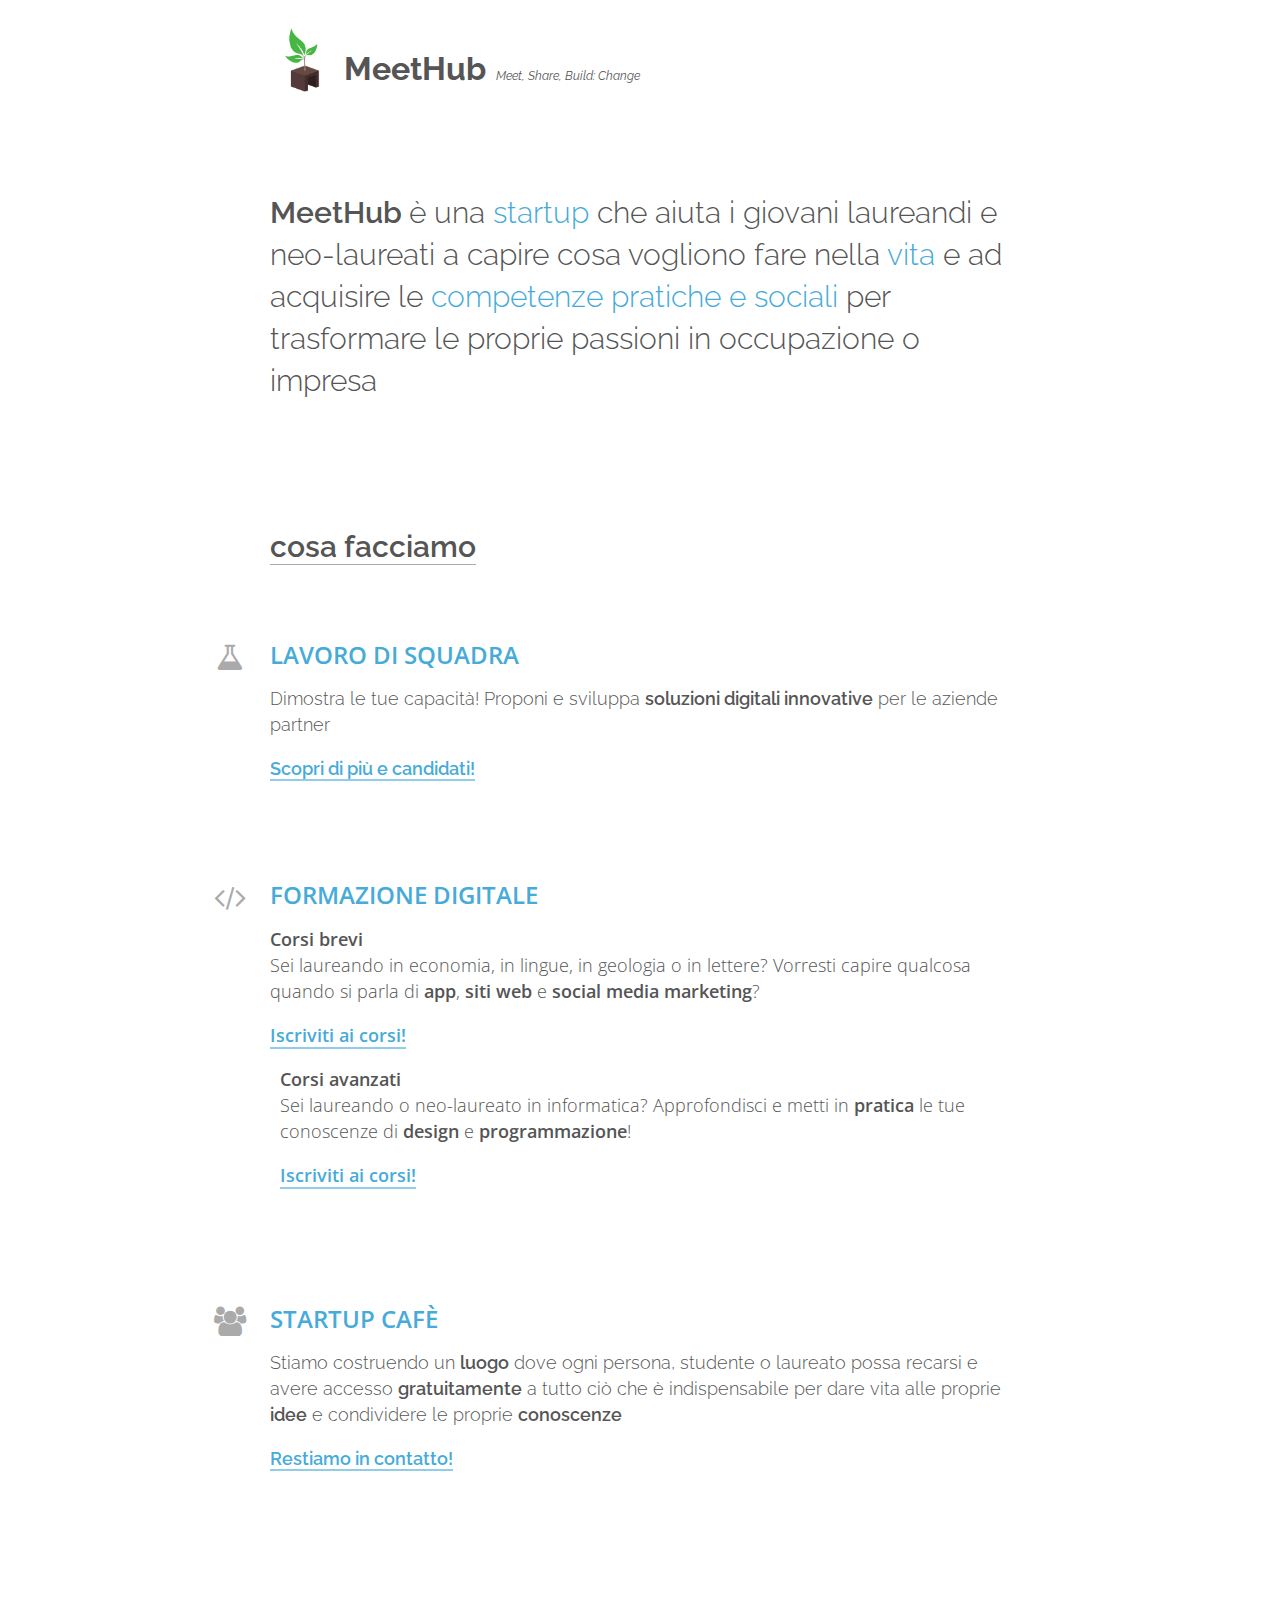
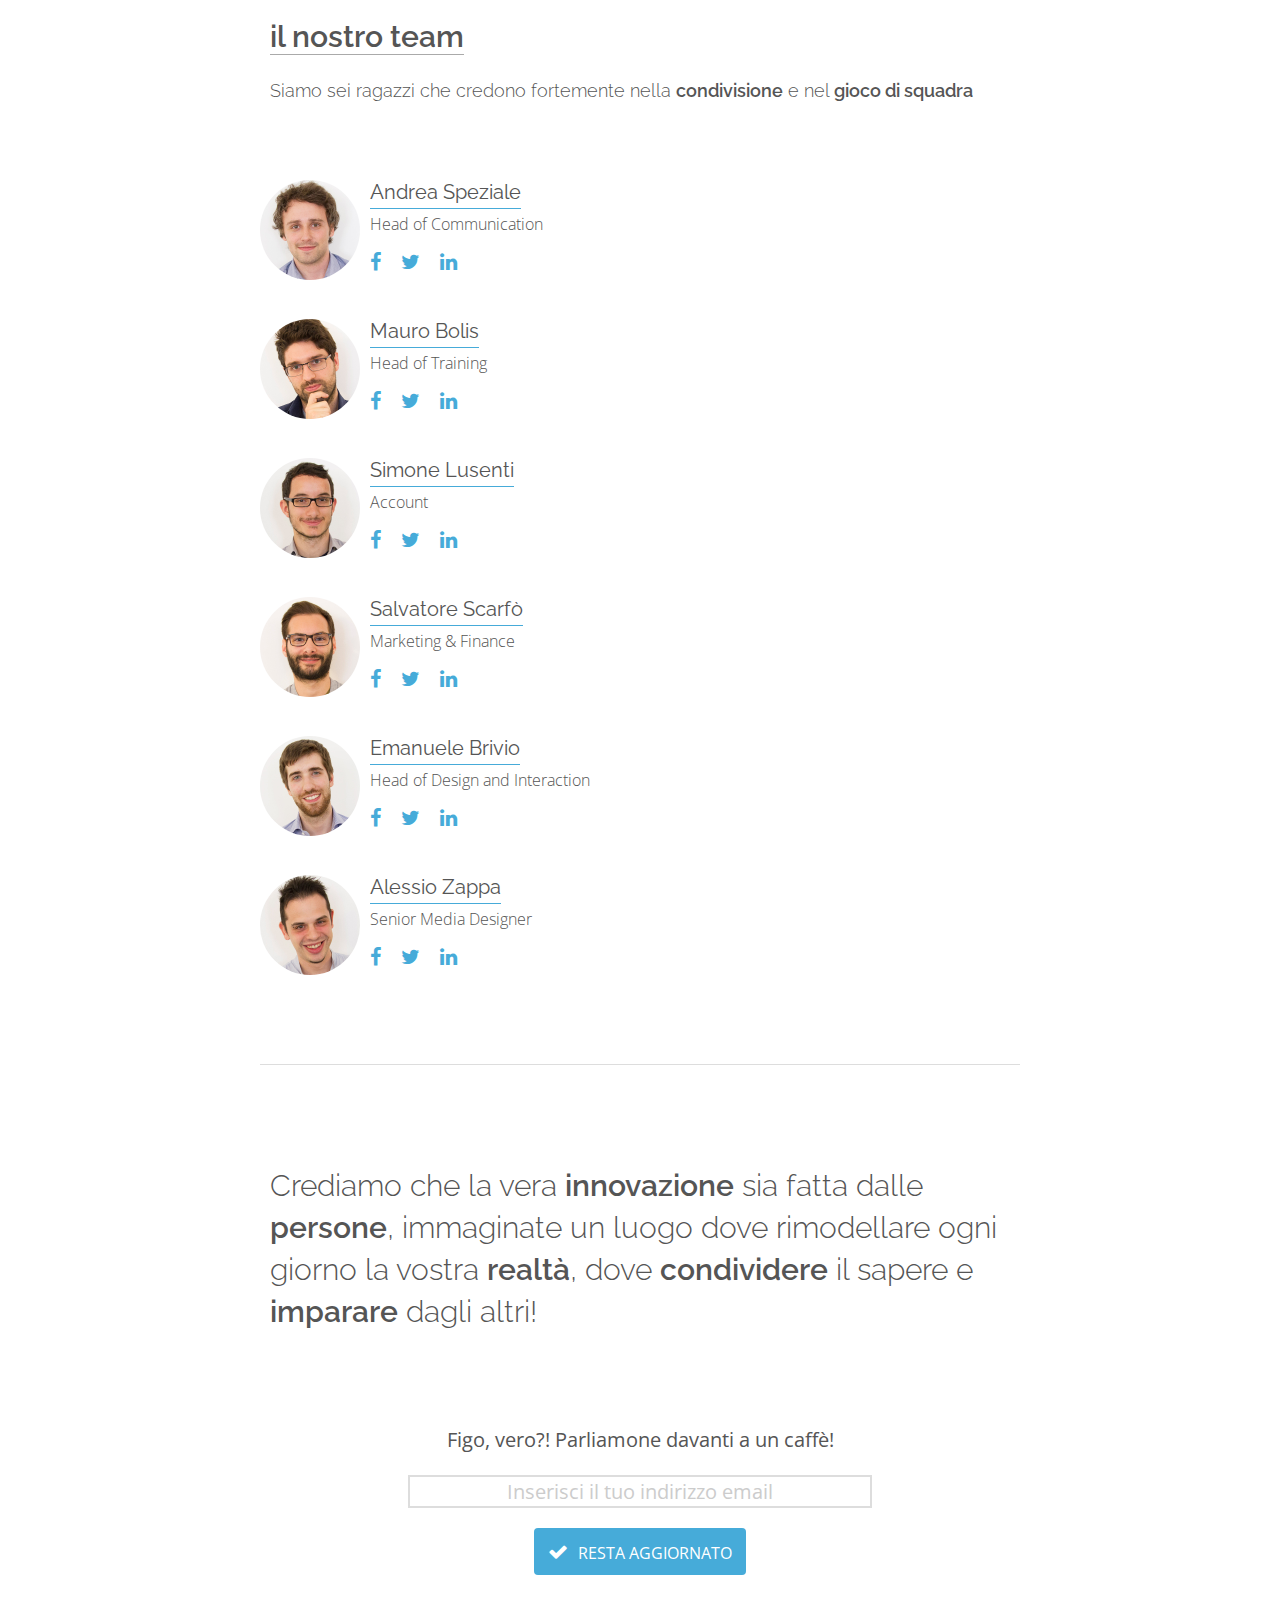
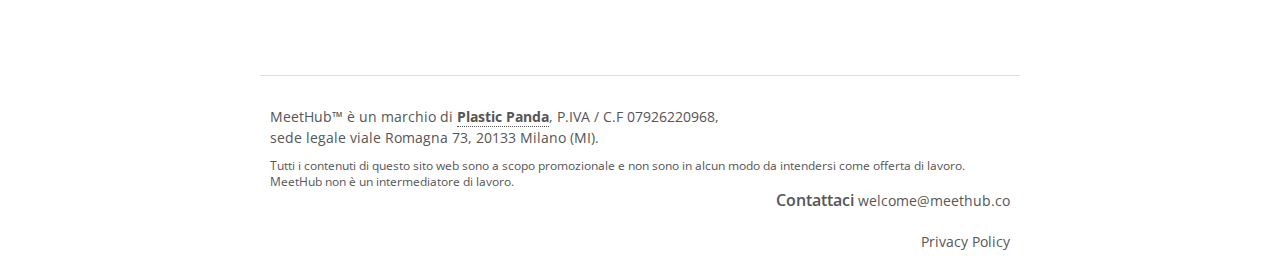
==== commit 3dc7003a: "Revert "removecourses page"" ====
--- a/index.html
+++ b/index.html
@@ -1 +1,211 @@
-<!DOCTYPE html><html prefix="og: http://ogp.me/ns#"><head><title>MeetHub | Meet, Share, Build: Change</title><meta charset="utf-8"><meta http-equiv="X-UA-Compatible" content="IE=edge,chrome=1"><meta name="viewport" content="width=device-width, initial-scale=1.0, maximum-scale=1.0"><meta name="author" content="MeetHub Team"><link rel="stylesheet" href="//yui.yahooapis.com/pure/0.5.0/pure-min.css"><link rel="stylesheet" href="//yui.yahooapis.com/pure/0.5.0/grids-responsive-min.css"><link rel="stylesheet" href="static/css/style.css"><!--[if lt IE 8]><script src="//html5shiv.googlecode.com/svn/trunk/html5.js"></script><script>window.html5 || document.write('<script src="http://html5shiv.googlecode.com/svn/trunk/html5.js"><\\/script>')</script><![endif]--><meta property="og:title" content="MeetHub | Meet, Share, Build: Change."><meta property="og:type" content="website"><meta property="og:image" content="http://www.meethub.co/static/img/mh-logo.png"><meta property="og:description" content="Meethub è un luogo stimolante in cui accelerare se stessi e rimodellare ogni giorno la propria realtà"></head><body><header><div class="container"><div class="padding"><div class="spacer-20"></div><h1 class="raleway"><a href="/"><img src="static/img/mh-logo.png" alt="MeetHub"><span>MeetHub</span><i>Meet, Share, Build: Change</i></a></h1><div class="spacer-100"></div></div></div></header><div id="main"><div class="container"><div class="intro"><div class="padding"><p><b>MeetHub  </b>&egrave; una <span class="text-azure">startup </span>che aiuta i giovani laureandi e neo-laureati a capire cosa vogliono fare nella <span class="text-azure">vita </span>e ad acquisire le <span class="text-azure">competenze </span><span class="text-azure">pratiche e sociali </span>per trasformare le proprie passioni in occupazione o impresa</p></div></div><div class="spacer-100"></div><div class="three"><div class="padding"><h1><span>cosa facciamo</span><div class="spacer-80"></div></h1></div><div class="single-one"><div class="padding"> <div class="circle text-center"><i class="fa fa-flask"></i></div><h3>Lavoro di squadra</h3><p>Dimostra le tue capacità! Proponi e sviluppa <b>soluzioni digitali innovative</b> per le aziende partner<br></p><p data-where-to="mailchimp" class="link-scroll">Scopri di più e candidati!</p></div></div><div class="spacer-100"></div><div class="single-one"><div class="padding"> <div class="circle text-center"><i class="fa fa-code"></i></div><h3>Formazione digitale</h3><div class="pure-g"><div class="pure-u-md-1-2 pure-u-1"><div class="cbase"><p><b>Corsi brevi</b><br>Sei laureando in economia, in lingue, in geologia o in lettere? Vorresti capire qualcosa quando si parla di <b>app</b>, <b>siti web</b> e <b>social media marketing</b>?<p data-where-to="mailchimp" class="link-scroll">Resta aggiornato!</p></p></div></div><div class="pure-u-md-1-2 pure-u-1"><div class="cavanzati"><p><b>Corsi avanzati</b><br>Sei laureando o neo-laureato in informatica? Approfondisci e metti in <b>pratica</b> le tue conoscenze di <b>design</b> e <b>programmazione</b>!</p><p data-where-to="mailchimp" class="link-scroll">Resta aggiornato!</p></div></div></div></div></div><div class="spacer-100"></div><div class="single-one"><div class="padding"> <div class="circle text-center"><i class="fa fa-users"></i></div><h3>Startup caf&egrave;</h3><p>Stiamo costruendo un <b>luogo</b> dove ogni persona, studente o laureato possa recarsi e avere accesso <b>gratuitamente</b> a tutto ciò che è indispensabile per dare vita alle proprie <b>idee</b> e condividere le proprie <b>conoscenze</b></p><p data-where-to="mailchimp" class="link-scroll">Restiamo in contatto!</p></div></div></div><div class="spacer-100"></div></div><div id="team"><div class="container"><div class="spacer-50"></div><div class="padding"><h1><span>il nostro team</span></h1><p>Siamo sei ragazzi che credono fortemente nella <b>condivisione</b> e nel <b>gioco di squadra</b></p></div><div class="spacer-50"></div><div class="team pure-g"><div class="team-member pure-u-sm-1-2 pure-u-1"><div class="padding"><div class="circle"><img src="static/img/team/andrea.jpg" alt="Andrea Speziale"><div style="background-image:url('static/img/team/andrea_hover.jpg')" class="hover-circle"></div></div><div class="text"><h4><span>Andrea Speziale</span></h4><h5>Head of Communication</h5><div class="socials"><a href="http://fb.com/andreafspeziale" target="_blank"><i class="fa fa-facebook"></i></a><a href="http://twitter.com/andreafspeziale" target="_blank"><i class="fa fa-twitter"></i></a><a href="http://linkedin.com/in/andreafspeziale" target="_blank"><i class="fa fa-linkedin"></i></a></div></div></div></div><div class="team-member pure-u-sm-1-2 pure-u-1"><div class="padding"><div class="circle"><img src="static/img/team/mauro.jpg" alt="Mauro Bolis"><div style="background-image:url('static/img/team/mauro_hover.jpg')" class="hover-circle"></div></div><div class="text"><h4><span>Mauro Bolis</span></h4><h5>Head of Training</h5><div class="socials"><a href="http://fb.com/bolismauro" target="_blank"><i class="fa fa-facebook"></i></a><a href="http://twitter.com/maurobolis" target="_blank"><i class="fa fa-twitter"></i></a><a href="http://linkedin.com/profile/view?id=156968743" target="_blank"><i class="fa fa-linkedin"></i></a></div></div></div></div><div class="team-member pure-u-sm-1-2 pure-u-1"><div class="padding"><div class="circle"><img src="static/img/team/simone.jpg" alt="Simone Lusenti"><div style="background-image:url('static/img/team/simone_hover.jpg')" class="hover-circle"></div></div><div class="text"><h4><span>Simone Lusenti</span></h4><h5>Account</h5><div class="socials"><a href="http://fb.com/slusenti" target="_blank"><i class="fa fa-facebook"></i></a><a href="http://twitter.com/Lanzone31" target="_blank"><i class="fa fa-twitter"></i></a><a href="http://linkedin.com/profile/view?id=39084654" target="_blank"><i class="fa fa-linkedin"></i></a></div></div></div></div><div class="team-member pure-u-sm-1-2 pure-u-1"><div class="padding"><div class="circle"><img src="static/img/team/salvo.jpg" alt="Salvatore Scarfò"><div style="background-image:url('static/img/team/salvo_hover.jpg')" class="hover-circle"></div></div><div class="text"><h4><span>Salvatore Scarfò</span></h4><h5>Marketing &amp; Finance</h5><div class="socials"><a href="http://fb.com/scarfo.s" target="_blank"><i class="fa fa-facebook"></i></a><a href="http://twitter.com/Scarfo_S" target="_blank"><i class="fa fa-twitter"></i></a><a href="http://linkedin.com/in/salvatorescarfo" target="_blank"><i class="fa fa-linkedin"></i></a></div></div></div></div><div class="team-member pure-u-sm-1-2 pure-u-1"><div class="padding"><div class="circle"><img src="static/img/team/emanuele.jpg" alt="Emanuele Brivio"><div style="background-image:url('static/img/team/emanuele_hover.jpg')" class="hover-circle"></div></div><div class="text"><h4><span>Emanuele Brivio</span></h4><h5>Head of Design and Interaction</h5><div class="socials"><a href="http://fb.com/emanbrivio" target="_blank"><i class="fa fa-facebook"></i></a><a href="http://twitter.com/emanbrivio" target="_blank"><i class="fa fa-twitter"></i></a><a href="http://linkedin.com/in/emanuelebrivio" target="_blank"><i class="fa fa-linkedin"></i></a></div></div></div></div><div class="team-member pure-u-sm-1-2 pure-u-1"><div class="padding"><div class="circle"><img src="static/img/team/alessio.jpg" alt="Alessio Zappa"><div style="background-image:url('static/img/team/alessio_hover.jpg')" class="hover-circle"></div></div><div class="text"><h4><span>Alessio Zappa</span></h4><h5>Senior Media Designer</h5><div class="socials"><a href="http://fb.com" target="_blank"><i class="fa fa-facebook"></i></a><a href="http://twitter.com" target="_blank"><i class="fa fa-twitter"></i></a><a href="http://linkedin.com/in/alessioedoardozappa" target="_blank"><i class="fa fa-linkedin"></i></a></div></div></div></div></div><div class="spacer-50"></div></div></div></div><div id="contacts"><div class="container"><div class="spacer-50"></div><div class="padding"><p>Crediamo che la vera <b>innovazione</b> sia fatta dalle <b>persone</b>, immaginate un luogo dove rimodellare ogni giorno la vostra <b>realtà</b>, dove <b>condividere</b> il sapere e <b>imparare</b> dagli altri!</p><form id="mailchimp" action="http://meethub.us8.list-manage2.com/subscribe/post?u=979a6993e64ffa1ec057b0823&amp;amp;id=a116ce73c0" method="post" name="mc-embedded-subscribe-form" target="_blank" novalidate class="validate pure-form validate"><br><p>Figo, vero?! Parliamone davanti a un caff&egrave;!</p><div class="form-inputs"><input id="mce-EMAIL" type="email" value="" name="EMAIL" placeholder="Inserisci il tuo indirizzo email" required><button type="submit"><i class="fa fa-check"></i><span>Resta aggiornato</span></button></div></form></div><div class="spacer-100"></div></div></div><footer><div class="container"><div class="spacer-20"></div><div class="pure-g"><div class="pure-u-sm-3-4 pure-u-1 left"><div class="padding"><div class="text-left">MeetHub&trade; &egrave; un marchio di <a href="http://www.plasticpanda.com" target="_blank">Plastic Panda</a>, P.IVA / C.F 07926220968,<br>sede legale viale Romagna 73, 20133 Milano (MI).<br><small>Tutti i contenuti di questo sito web sono a scopo promozionale e non sono in alcun modo da intendersi come offerta di lavoro. MeetHub non è un intermediatore di lavoro.</small></div></div></div><div class="pure-u-sm-1-4 pure-u-1 right"><div class="padding"><div class="text-right"><b>Contattaci </b><a href="mailto:welcome@meethub.co">welcome@meethub.co</a><div class="spacer-20"></div><a href="//www.iubenda.com/privacy-policy/791092" class="iubenda-white iubenda-embed" title="Privacy Policy">Privacy Policy</a><script type="text/javascript">(function (w,d) {var loader = function () {var s = d.createElement("script"), tag = d.getElementsByTagName("script")[0]; s.src = "//cdn.iubenda.com/iubenda.js"; tag.parentNode.insertBefore(s,tag);}; if(w.addEventListener){w.addEventListener("load", loader, false);}else if(w.attachEvent){w.attachEvent("onload", loader);}else{w.onload = loader;}})(window, document);</script></div></div></div></div><div class="spacer-20"></div></div></footer><script>(function(i,s,o,g,r,a,m){i['GoogleAnalyticsObject']=r;i[r]=i[r]||function(){(i[r].q=i[r].q||[]).push(arguments)},i[r].l=1*new Date();a=s.createElement(o),m=s.getElementsByTagName(o)[0];a.async=1;a.src=g;m.parentNode.insertBefore(a,m)})(window,document,'script','//www.google-analytics.com/analytics.js','ga');ga('create', 'UA-50357338-1', 'meethub.co');ga('send', 'pageview');</script><script type="text/javascript" src="static/js/vendor/smoothscroll.min.js"></script><script type="text/javascript" src="static/js/main.min.js"></script></body></html>+<!DOCTYPE html>
+<html prefix="og: http://ogp.me/ns#">
+  <head>
+    <title>MeetHub | Meet, Share, Build: Change</title>
+    <meta charset="utf-8">
+    <meta http-equiv="X-UA-Compatible" content="IE=edge,chrome=1">
+    <meta name="viewport" content="width=device-width, initial-scale=1.0, maximum-scale=1.0">
+    <meta name="author" content="MeetHub Team">
+    <link rel="stylesheet" href="//yui.yahooapis.com/pure/0.5.0/pure-min.css">
+    <link rel="stylesheet" href="//yui.yahooapis.com/pure/0.5.0/grids-responsive-min.css">
+    <link rel="stylesheet" href="static/css/style.css"><!--[if lt IE 8]>
+    <script src="//html5shiv.googlecode.com/svn/trunk/html5.js"></script>
+    <script>window.html5 || document.write('<script src="http://html5shiv.googlecode.com/svn/trunk/html5.js"><\/script>')</script><![endif]-->
+    <meta property="og:title" content="MeetHub | Meet, Share, Build: Change.">
+    <meta property="og:type" content="website">
+    <meta property="og:image" content="http://www.meethub.co/static/img/mh-logo.png">
+    <meta property="og:description" content="Meethub è un luogo stimolante in cui accelerare se stessi e rimodellare ogni giorno la propria realtà">
+  </head>
+  <body>
+    <header>
+      <div class="container">
+        <div class="padding">
+          <div class="spacer-20"></div>
+          <h1 class="raleway"><a href="/"> <img src="static/img/mh-logo.png" alt="MeetHub"><span>MeetHub</span><i>Meet, Share, Build: Change</i></a></h1>
+          <div class="spacer-100"></div>
+        </div>
+      </div>
+    </header>
+    <div id="main">
+      <div class="container">
+        <div class="intro">
+          <div class="padding">
+            <p><b>MeetHub  </b>&egrave; una <span class="text-azure">startup </span>che aiuta i giovani laureandi e neo-laureati a capire cosa vogliono fare nella <span class="text-azure">vita </span>e ad acquisire le <span class="text-azure">competenze </span><span class="text-azure">pratiche e sociali </span>per trasformare le proprie passioni in occupazione o impresa</p>
+          </div>
+        </div>
+        <div class="spacer-100"></div>
+        <div class="three">
+          <div class="padding">
+            <h1><span>cosa facciamo</span>
+              <div class="spacer-80"></div>
+            </h1>
+          </div>
+          <div class="single-one">
+            <div class="padding"> 
+              <div class="circle text-center"><i class="fa fa-flask"></i></div>
+              <h3>Lavoro di squadra</h3>
+              <p>Dimostra le tue capacità! Proponi e sviluppa <b>soluzioni digitali innovative</b> per le aziende partner<br>
+              </p>
+              <p data-where-to="mailchimp" class="link-scroll">Scopri di più e candidati!</p>
+            </div>
+          </div>
+          <div class="spacer-100"></div>
+          <div class="single-one">
+            <div class="padding"> 
+              <div class="circle text-center"><i class="fa fa-code"></i></div>
+              <h3>Formazione digitale</h3>
+              <div class="pure-g">
+                <div class="pure-u-md-1-2 pure-u-1">
+                  <div class="cbase">
+                    <p><b>Corsi brevi</b><br>Sei laureando in economia, in lingue, in geologia o in lettere? Vorresti capire qualcosa quando si parla di <b>app</b>, <b>siti web</b> e <b>social media marketing</b>?
+                      <p><a href="corsi.html">Iscriviti ai corsi!</a></p>
+                    </p>
+                  </div>
+                </div>
+                <div class="pure-u-md-1-2 pure-u-1">
+                  <div class="cavanzati">
+                    <p><b>Corsi avanzati</b><br>Sei laureando o neo-laureato in informatica? Approfondisci e metti in <b>pratica</b> le tue conoscenze di <b>design</b> e <b>programmazione</b>!</p>
+                    <p><a href="corsi.html">Iscriviti ai corsi!</a></p>
+                  </div>
+                </div>
+              </div>
+            </div>
+          </div>
+          <div class="spacer-100"></div>
+          <div class="single-one">
+            <div class="padding"> 
+              <div class="circle text-center"><i class="fa fa-users"></i></div>
+              <h3>Startup caf&egrave;</h3>
+              <p>Stiamo costruendo un <b>luogo</b> dove ogni persona, studente o laureato possa recarsi e avere accesso <b>gratuitamente</b> a tutto ciò che è indispensabile per dare vita alle proprie <b>idee</b> e condividere le proprie <b>conoscenze</b></p>
+              <p data-where-to="mailchimp" class="link-scroll">Restiamo in contatto!</p>
+            </div>
+          </div>
+        </div>
+        <div class="spacer-100"></div>
+      </div>
+      <div id="team">
+        <div class="container">
+          <div class="spacer-50"></div>
+          <div class="padding">
+            <h1><span>il nostro team</span></h1>
+            <p>Siamo sei ragazzi che credono fortemente nella <b>condivisione</b> e nel <b>gioco di squadra</b></p>
+          </div>
+          <div class="spacer-50"></div>
+          <div class="team pure-g">
+            <div class="team-member pure-u-sm-1-2 pure-u-1">
+              <div class="padding">
+                <div class="circle"><img src="static/img/team/andrea.jpg" alt="Andrea Speziale">
+                  <div style="background-image:url('static/img/team/andrea_hover.jpg')" class="hover-circle"></div>
+                </div>
+                <div class="text">
+                  <h4> <span>Andrea Speziale</span></h4>
+                  <h5>Head of Communication</h5>
+                  <div class="socials"><a href="http://fb.com/andreafspeziale" target="_blank"><i class="fa fa-facebook"></i></a><a href="http://twitter.com/andreafspeziale" target="_blank"><i class="fa fa-twitter"></i></a><a href="http://linkedin.com/in/andreafspeziale" target="_blank"><i class="fa fa-linkedin"></i></a></div>
+                </div>
+              </div>
+            </div>
+            <div class="team-member pure-u-sm-1-2 pure-u-1">
+              <div class="padding">
+                <div class="circle"><img src="static/img/team/mauro.jpg" alt="Mauro Bolis">
+                  <div style="background-image:url('static/img/team/mauro_hover.jpg')" class="hover-circle"></div>
+                </div>
+                <div class="text">
+                  <h4> <span>Mauro Bolis</span></h4>
+                  <h5>Head of Training</h5>
+                  <div class="socials"><a href="http://fb.com/bolismauro" target="_blank"><i class="fa fa-facebook"></i></a><a href="http://twitter.com/maurobolis" target="_blank"><i class="fa fa-twitter"></i></a><a href="http://linkedin.com/profile/view?id=156968743" target="_blank"><i class="fa fa-linkedin"></i></a></div>
+                </div>
+              </div>
+            </div>
+            <div class="team-member pure-u-sm-1-2 pure-u-1">
+              <div class="padding">
+                <div class="circle"><img src="static/img/team/simone.jpg" alt="Simone Lusenti">
+                  <div style="background-image:url('static/img/team/simone_hover.jpg')" class="hover-circle"></div>
+                </div>
+                <div class="text">
+                  <h4> <span>Simone Lusenti</span></h4>
+                  <h5>Account</h5>
+                  <div class="socials"><a href="http://fb.com/slusenti" target="_blank"><i class="fa fa-facebook"></i></a><a href="http://twitter.com/Lanzone31" target="_blank"><i class="fa fa-twitter"></i></a><a href="http://linkedin.com/profile/view?id=39084654" target="_blank"><i class="fa fa-linkedin"></i></a></div>
+                </div>
+              </div>
+            </div>
+            <div class="team-member pure-u-sm-1-2 pure-u-1">
+              <div class="padding">
+                <div class="circle"><img src="static/img/team/salvo.jpg" alt="Salvatore Scarfò">
+                  <div style="background-image:url('static/img/team/salvo_hover.jpg')" class="hover-circle"></div>
+                </div>
+                <div class="text">
+                  <h4> <span>Salvatore Scarfò</span></h4>
+                  <h5>Marketing &amp; Finance</h5>
+                  <div class="socials"><a href="http://fb.com/scarfo.s" target="_blank"><i class="fa fa-facebook"></i></a><a href="http://twitter.com/Scarfo_S" target="_blank"><i class="fa fa-twitter"></i></a><a href="http://linkedin.com/in/salvatorescarfo" target="_blank"><i class="fa fa-linkedin"></i></a></div>
+                </div>
+              </div>
+            </div>
+            <div class="team-member pure-u-sm-1-2 pure-u-1">
+              <div class="padding">
+                <div class="circle"><img src="static/img/team/emanuele.jpg" alt="Emanuele Brivio">
+                  <div style="background-image:url('static/img/team/emanuele_hover.jpg')" class="hover-circle"></div>
+                </div>
+                <div class="text">
+                  <h4> <span>Emanuele Brivio</span></h4>
+                  <h5>Head of Design and Interaction</h5>
+                  <div class="socials"><a href="http://fb.com/emanbrivio" target="_blank"><i class="fa fa-facebook"></i></a><a href="http://twitter.com/emanbrivio" target="_blank"><i class="fa fa-twitter"></i></a><a href="http://linkedin.com/in/emanuelebrivio" target="_blank"><i class="fa fa-linkedin"></i></a></div>
+                </div>
+              </div>
+            </div>
+            <div class="team-member pure-u-sm-1-2 pure-u-1">
+              <div class="padding">
+                <div class="circle"><img src="static/img/team/alessio.jpg" alt="Alessio Zappa">
+                  <div style="background-image:url('static/img/team/alessio_hover.jpg')" class="hover-circle"></div>
+                </div>
+                <div class="text">
+                  <h4> <span>Alessio Zappa</span></h4>
+                  <h5>Senior Media Designer</h5>
+                  <div class="socials"><a href="http://fb.com" target="_blank"><i class="fa fa-facebook"></i></a><a href="http://twitter.com" target="_blank"><i class="fa fa-twitter"></i></a><a href="http://linkedin.com/in/alessioedoardozappa" target="_blank"><i class="fa fa-linkedin"></i></a></div>
+                </div>
+              </div>
+            </div>
+          </div>
+          <div class="spacer-50"></div>
+        </div>
+      </div>
+    </div>
+    <div id="contacts">
+      <div class="container">
+        <div class="spacer-50"></div>
+        <div class="padding">
+          <p>Crediamo che la vera <b>innovazione</b> sia fatta dalle <b>persone</b>, immaginate un luogo dove rimodellare ogni giorno la vostra <b>realtà</b>, dove <b>condividere</b> il sapere e <b>imparare</b> dagli altri!</p>
+          <form id="mailchimp" action="http://meethub.us8.list-manage2.com/subscribe/post?u=979a6993e64ffa1ec057b0823&amp;id=a116ce73c0" method="post" name="mc-embedded-subscribe-form" target="_blank" novalidate class="validate pure-form validate"><br>
+            <p>Figo, vero?! Parliamone davanti a un caff&egrave;!</p>
+            <div class="form-inputs">
+              <input id="mce-EMAIL" type="email" value="" name="EMAIL" placeholder="Inserisci il tuo indirizzo email" required>
+              <button type="submit"><i class="fa fa-check"></i><span>Resta aggiornato</span></button>
+            </div>
+          </form>
+        </div>
+        <div class="spacer-100"></div>
+      </div>
+    </div>
+    <footer>
+      <div class="container">
+        <div class="spacer-20"></div>
+        <div class="pure-g">
+          <div class="pure-u-sm-3-4 pure-u-1 left">
+            <div class="padding">
+              <div class="text-left">MeetHub&trade; &egrave; un marchio di <a href="http://www.plasticpanda.com" target="_blank">Plastic Panda</a>, P.IVA / C.F 07926220968,<br>sede legale viale Romagna 73, 20133 Milano (MI).<br><small>Tutti i contenuti di questo sito web sono a scopo promozionale e non sono in alcun modo da intendersi come offerta di lavoro. MeetHub non è un intermediatore di lavoro.</small></div>
+            </div>
+          </div>
+          <div class="pure-u-sm-1-4 pure-u-1 right">
+            <div class="padding">
+              <div class="text-right"><b>Contattaci </b><a href="mailto:welcome@meethub.co">welcome@meethub.co</a>
+                <div class="spacer-20"></div><a href="//www.iubenda.com/privacy-policy/791092" class="iubenda-white iubenda-embed" title="Privacy Policy">Privacy Policy</a><script type="text/javascript">(function (w,d) {var loader = function () {var s = d.createElement("script"), tag = d.getElementsByTagName("script")[0]; s.src = "//cdn.iubenda.com/iubenda.js"; tag.parentNode.insertBefore(s,tag);}; if(w.addEventListener){w.addEventListener("load", loader, false);}else if(w.attachEvent){w.attachEvent("onload", loader);}else{w.onload = loader;}})(window, document);</script>
+              </div>
+            </div>
+          </div>
+        </div>
+        <div class="spacer-20"></div>
+      </div>
+    </footer><script>(function(i,s,o,g,r,a,m){i['GoogleAnalyticsObject']=r;i[r]=i[r]||function(){(i[r].q=i[r].q||[]).push(arguments)},i[r].l=1*new Date();a=s.createElement(o),m=s.getElementsByTagName(o)[0];a.async=1;a.src=g;m.parentNode.insertBefore(a,m)})(window,document,'script','//www.google-analytics.com/analytics.js','ga');ga('create', 'UA-50357338-1', 'meethub.co');ga('send', 'pageview');</script>
+    <script type="text/javascript" src="static/js/vendor/smoothscroll.min.js"></script>
+    <script type="text/javascript" src="static/js/main.min.js"></script>
+  </body>
+</html>